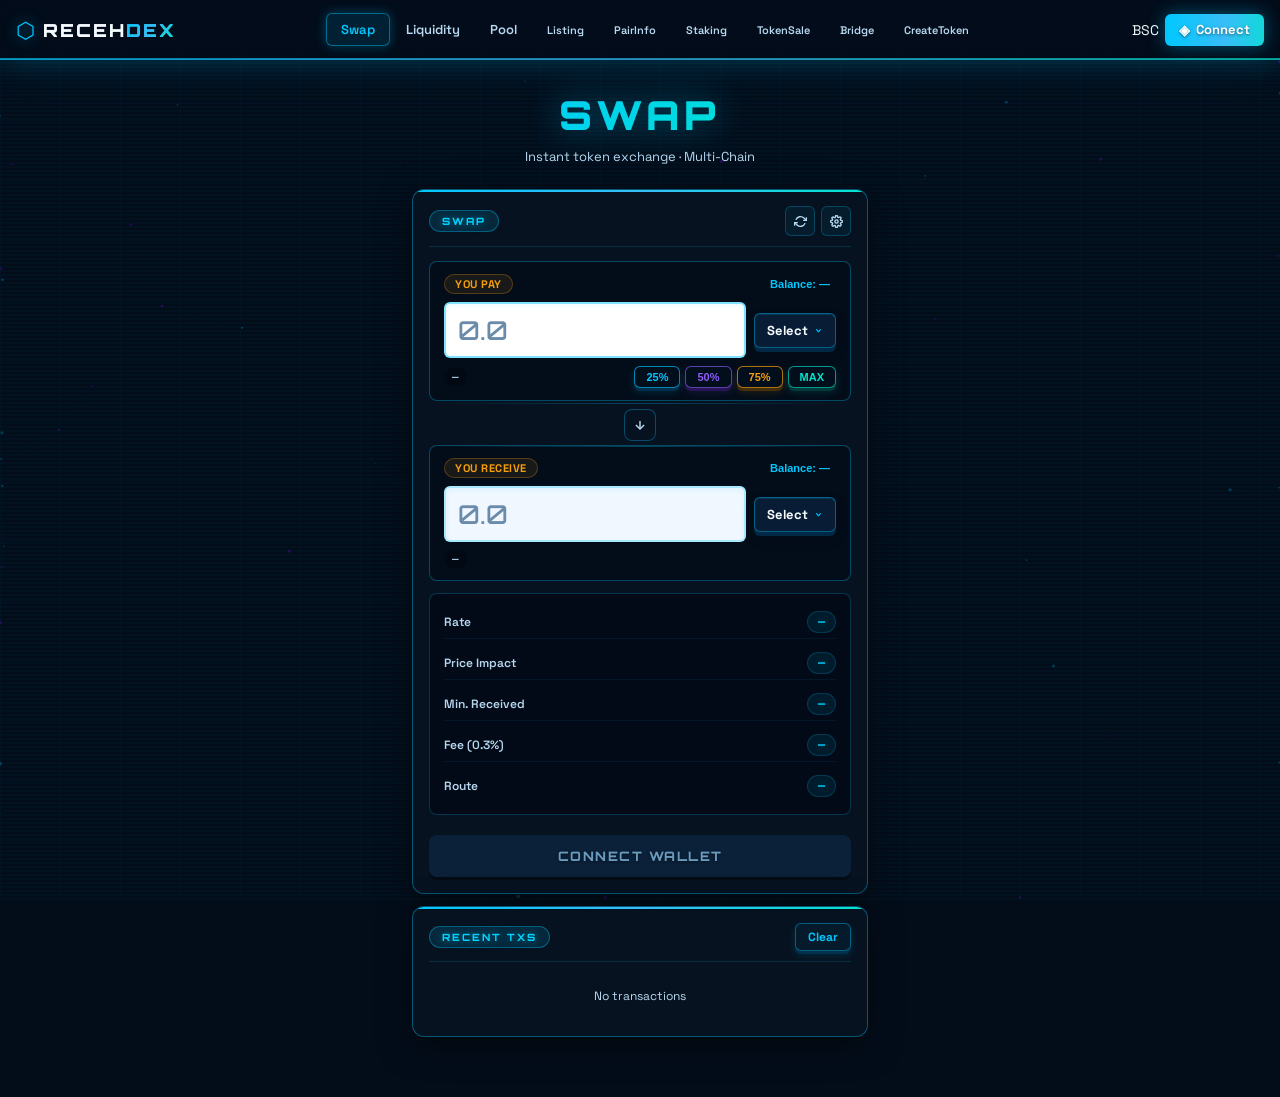
==== index.html @ 406bbe50 "Update index.html" ====
<!DOCTYPE html>
<html lang="en">

<head>
    <meta charset="UTF-8" />
    <meta name="viewport" content="width=device-width,initial-scale=1.0,maximum-scale=1.0,user-scalable=no" />
    <link rel="shortcut icon" type="image/png" href="https://recehdex.github.io/favicon.png" />
    <title>recehDEX — Trade & Liquidity Token BSC & RicheChain</title>
    <meta name="description"
        content="recehDEX adalah platform DEX multichain untuk swap, pair, dan likuiditas token di BNB Smart Chain dan Riche Chain Mainnet. Cepat, ringan, dan mudah digunakan untuk pengujian hingga trading." />

    <link rel="canonical" href="https://recehdex.github.io/">

    <link rel="preconnect" href="https://fonts.googleapis.com">
    <link
        href="https://fonts.googleapis.com/css2?family=Orbitron:wght@400;500;700;900&family=Space+Grotesk:wght@300;400;500;600;700&family=JetBrains+Mono:wght@300;400;500&display=swap"
        rel="stylesheet">
    <script src="https://cdn.jsdelivr.net/npm/ethers@5.7.2/dist/ethers.umd.min.js"></script>
    <link rel="stylesheet" href="/style.css?v=3" />
    <style>
        .ci-logo-img {
            width: 22px;
            height: 22px;
            border-radius: 50%;
            object-fit: cover;
            flex-shrink: 0;
        }

        .chain-item-btn .ci-logo {
            display: none;
        }

        .modal-wrap {
            align-items: flex-start !important;
            padding-top: 20px !important;
        }

        .modal-wrap .modal {
            max-height: 85vh !important;
            margin-top: 0 !important;
            display: flex !important;
            flex-direction: column !important;
        }

        .modal-wrap .modal .modal-hd {
            flex-shrink: 0;
        }

        .modal-wrap .modal .modal-search-bar {
            flex-shrink: 0;
        }

        .modal-wrap .modal .common-row {
            flex-shrink: 0;
        }

        .modal-wrap .modal .modal-div {
            flex-shrink: 0;
        }

        .modal-wrap .modal .tok-list-wrap {
            flex: 1 !important;
            min-height: 150px !important;
            overflow-y: auto !important;
            -webkit-overflow-scrolling: touch !important;
        }

        .modal-wrap .modal .modal-ft {
            flex-shrink: 0;
        }

        body.modal-open {
            overflow: hidden !important;
            position: fixed !important;
            width: 100% !important;
            height: 100% !important;
        }

        @media (max-width: 600px) {
            .modal-wrap .modal {
                max-height: 80vh !important;
                margin: 0 8px !important;
                border-radius: 16px !important;
            }

            .modal-wrap {
                padding: 8px !important;
                align-items: flex-start !important;
                padding-top: 30px !important;
            }

            .modal-wrap .modal .tok-list-wrap {
                min-height: 120px !important;
            }
        }
    </style>
</head>

<body>
    <canvas id="bgCanvas" class="bg-canvas"></canvas>
    <div class="scanlines"></div>

    <!-- ======= NAVBAR ======= -->
    <nav class="navbar">
        <a class="logo" href="/">
            <span class="logo-hex">⬡</span>
            <span class="logo-text">RECEH<em>DEX</em></span>
        </a>

        <div class="nav-center" id="navCenter">
            <button class="nav-link active" data-page="swap">Swap</button>
            <button class="nav-link" data-page="liquidity">Liquidity</button>
            <button class="nav-link" data-page="pool">Pool</button>
            <a class="nav-link ext" href="https://dex.cryptoreceh.com/listing/" target="_blank">Listing</a>
            <a class="nav-link ext" href="https://dex.cryptoreceh.com/info/" target="_blank">PairInfo</a>
            <a class="nav-link ext" href="https://cryptoreceh.com/staking/" target="_blank">Staking</a>
            <a class="nav-link ext" href="https://cryptoreceh.com/buy/" target="_blank">TokenSale</a>
            <a class="nav-link ext" href="https://bridge.receh.workers.dev/" target="_blank">Bridge</a>
            <a class="nav-link ext" href="https://app.cryptoreceh.com/" target="_blank">CreateToken</a>
        </div>

        <div class="nav-end">

            <div class="chain-dropdown-wrap" id="chainDropdownWrap">
                <button class="chain-trigger-btn" id="chainTriggerBtn" title="Switch Network">

                    <img src="https://raw.githubusercontent.com/recehdex/recehdex.github.io/refs/heads/main/images/bsc-logo-100x100.png"
                        class="chain-icon-img" style="width:20px;height:20px;border-radius:50%;object-fit:cover;"
                        alt="BSC" />
                    <span class="chain-trigger-label" id="chainTriggerLabel">BSC</span>
                    <svg class="chain-caret" width="9" height="9" viewBox="0 0 24 24" fill="none" stroke="currentColor"
                        stroke-width="3">
                        <polyline points="6 9 12 15 18 9" />
                    </svg>
                </button>
                <div class="chain-dropdown" id="chainDropdown">
                    <div class="chain-dropdown-inner" id="chainSelector"></div>
                </div>
            </div>

            <div class="chain-pill sr-only" id="chainPill">
                <span class="pulse-dot"></span>
                <span class="chain-label">BSC</span>
            </div>

            <button class="wallet-pill" id="walletBtn">
                <span class="wp-icon">◈</span>
                <span class="wp-text" id="wpText">Connect</span>
            </button>
            <button class="burger" id="burgerBtn" aria-label="Menu">
                <span></span><span></span><span></span>
            </button>
        </div>
    </nav>

    <!-- Mobile menu -->
    <div class="mob-menu" id="mobMenu">
        <button class="mob-link active" data-page="swap">⇄&nbsp;&nbsp;Swap</button>
        <button class="mob-link" data-page="liquidity">⊕&nbsp;&nbsp;Liquidity</button>
        <button class="mob-link" data-page="pool">◈&nbsp;&nbsp;Pool</button>
        <a class="mob-link" href="https://dex.cryptoreceh.com/listing/" target="_blank">↗&nbsp;&nbsp;Listing</a>
        <a class="mob-link" href="https://dex.cryptoreceh.com/info/" target="_blank">↗&nbsp;&nbsp;PairInfo</a>
        <a class="mob-link" href="https://cryptoreceh.com/staking/" target="_blank">↗&nbsp;&nbsp;Staking</a>
        <a class="mob-link" href="https://cryptoreceh.com/buy/" target="_blank">↗&nbsp;&nbsp;TokenSale</a>
        <a class="mob-link" href="https://bridge.receh.workers.dev/" target="_blank">↗&nbsp;&nbsp;Bridge</a>
        <a class="mob-link" href="https://app.cryptoreceh.com/" target="_blank">↗&nbsp;&nbsp;CreateToken</a>
        <div class="mob-sep"></div>
        <div class="mob-network-row">
            <span class="mob-net-label">◈ Network</span>
            <div class="mob-chain-btns" id="chainSelectorMob"></div>
        </div>
        <div class="mob-sep"></div>
        <div class="mob-wallet-area" id="mobWalletArea">
            <button class="action-btn" id="mobConnectBtn">Connect Wallet</button>
        </div>
    </div>
    <div class="mob-overlay" id="mobOverlay"></div>

    <!-- ======= MAIN ======= -->
    <main class="main-content">

        <!-- ===== SWAP ===== -->
        <section class="page active" id="page-swap">
            <div class="page-hd">
                <h1>SWAP</h1>
                <p>Instant token exchange · Multi-Chain</p>
            </div>
            <div class="center-wrap">
                <div class="cyber-card">
                    <div class="card-bar">
                        <span class="bar-tag">SWAP</span>
                        <div class="bar-acts">
                            <button class="icon-act" id="refreshBtn" title="Refresh price">
                                <svg width="13" height="13" viewBox="0 0 24 24" fill="none" stroke="currentColor"
                                    stroke-width="2.5">
                                    <polyline points="23 4 23 10 17 10" />
                                    <polyline points="1 20 1 14 7 14" />
                                    <path d="M3.51 9a9 9 0 0 1 14.85-3.36L23 10M1 14l4.64 4.36A9 9 0 0 0 20.49 15" />
                                </svg>
                            </button>
                            <button class="icon-act" id="settingsBtn" title="Settings">
                                <svg width="13" height="13" viewBox="0 0 24 24" fill="none" stroke="currentColor"
                                    stroke-width="2.5">
                                    <circle cx="12" cy="12" r="3" />
                                    <path
                                        d="M19.4 15a1.65 1.65 0 0 0 .33 1.82l.06.06a2 2 0 0 1-2.83 2.83l-.06-.06a1.65 1.65 0 0 0-1.82-.33 1.65 1.65 0 0 0-1 1.51V21a2 2 0 0 1-4 0v-.09A1.65 1.65 0 0 0 9 19.4a1.65 1.65 0 0 0-1.82.33l-.06.06a2 2 0 0 1-2.83-2.83l.06-.06A1.65 1.65 0 0 0 4.68 15a1.65 1.65 0 0 0-1.51-1H3a2 2 0 0 1 0-4h.09A1.65 1.65 0 0 0 4.6 9a1.65 1.65 0 0 0-.33-1.82l-.06-.06a2 2 0 0 1 2.83-2.83l.06.06A1.65 1.65 0 0 0 9 4.68a1.65 1.65 0 0 0 1-1.51V3a2 2 0 0 1 4 0v.09a1.65 1.65 0 0 0 1 1.51 1.65 1.65 0 0 0 1.82-.33l.06-.06a2 2 0 0 1 2.83 2.83l-.06.06A1.65 1.65 0 0 0 19.4 9a1.65 1.65 0 0 0 1.51 1H21a2 2 0 0 1 0 4h-.09a1.65 1.65 0 0 0-1.51 1z" />
                                </svg>
                            </button>
                        </div>
                    </div>

                    <div class="sett-panel" id="settPanel">
                        <div class="sett-row">
                            <span>Slippage</span>
                            <div class="slip-btns">
                                <button class="slip-b" data-s="0.1">0.1%</button>
                                <button class="slip-b active" data-s="0.5">0.5%</button>
                                <button class="slip-b" data-s="1.0">1%</button>
                                <div class="slip-inp"><input type="number" id="customSlip" placeholder="—" min="0.01"
                                        max="50" /><span>%</span></div>
                            </div>
                        </div>
                        <div class="sett-row">
                            <span>Deadline</span>
                            <div class="deadline-inp"><input type="number" id="txDeadline" value="20" min="1"
                                    max="4320" /><span>min</span></div>
                        </div>
                    </div>

                    <!-- Wrap banner -->
                    <div class="wrap-banner" id="wrapBanner" style="display:none"></div>

                    <!-- From -->
                    <div class="tok-box" id="tokInBox">
                        <div class="tok-top">
                            <span class="tok-lbl">You Pay</span>
                            <button class="bal-btn" id="balIn">Balance: —</button>
                        </div>
                        <div class="tok-mid">
                            <input class="tok-amt" type="number" id="amountIn" placeholder="0.0" min="0"
                                autocomplete="off" />
                            <button class="tok-pick" id="pickIn">
                                <img class="tok-logo" id="logoIn" src="" alt="" />
                                <span id="symIn">Select</span>
                                <svg class="caret" width="9" height="9" viewBox="0 0 24 24" fill="none"
                                    stroke="currentColor" stroke-width="3">
                                    <polyline points="6 9 12 15 18 9" />
                                </svg>
                            </button>
                        </div>
                        <div class="tok-bot">
                            <span class="tok-usd" id="usdIn">—</span>
                            <div class="pcts">
                                <button class="pct" data-p="25">25%</button>
                                <button class="pct" data-p="50">50%</button>
                                <button class="pct" data-p="75">75%</button>
                                <button class="pct" data-p="100">MAX</button>
                            </div>
                        </div>
                    </div>

                    <div class="flip-row">
                        <button class="flip-btn" id="flipBtn">
                            <svg width="14" height="14" viewBox="0 0 24 24" fill="none" stroke="currentColor"
                                stroke-width="2.5">
                                <line x1="12" y1="5" x2="12" y2="19" />
                                <polyline points="19 12 12 19 5 12" />
                            </svg>
                        </button>
                    </div>

                    <!-- To -->
                    <div class="tok-box" id="tokOutBox">
                        <div class="tok-top">
                            <span class="tok-lbl">You Receive</span>
                            <button class="bal-btn" id="balOut">Balance: —</button>
                        </div>
                        <div class="tok-mid">
                            <input class="tok-amt" type="number" id="amountOut" placeholder="0.0" readonly />
                            <button class="tok-pick" id="pickOut">
                                <img class="tok-logo" id="logoOut" src="" alt="" />
                                <span id="symOut">Select</span>
                                <svg class="caret" width="9" height="9" viewBox="0 0 24 24" fill="none"
                                    stroke="currentColor" stroke-width="3">
                                    <polyline points="6 9 12 15 18 9" />
                                </svg>
                            </button>
                        </div>
                        <div class="tok-bot">
                            <span class="tok-usd" id="usdOut">—</span>
                        </div>
                    </div>

                    <div class="detail-box" id="swapDetails">
                        <div class="detail-row"><span>Rate</span><span id="swapRate">—</span></div>
                        <div class="detail-row"><span>Price Impact</span><span id="priceImpact">—</span></div>
                        <div class="detail-row"><span>Min. Received</span><span id="minRcv">—</span></div>
                        <div class="detail-row"><span>Fee (0.3%)</span><span id="lpFee">—</span></div>
                        <div class="detail-row"><span>Route</span><span id="swapRoute">—</span></div>
                    </div>

                    <button class="action-btn" id="swapBtn" disabled>Connect Wallet</button>
                </div>

                <div class="cyber-card txns-card">
                    <div class="card-bar">
                        <span class="bar-tag">RECENT TXS</span>
                        <button class="ghost-btn" id="clearTxs">Clear</button>
                    </div>
                    <div id="txsList">
                        <p class="empty-msg">No transactions</p>
                    </div>
                </div>
            </div>
        </section>

        <!-- ===== LIQUIDITY ===== -->
        <section class="page" id="page-liquidity">
            <div class="page-hd">
                <h1>LIQUIDITY</h1>
                <p>Provide liquidity · Earn 0.3% fees</p>
            </div>
            <div class="center-wrap single">
                <div class="cyber-card">
                    <div class="card-bar">
                        <span class="bar-tag">ADD LIQUIDITY</span>
                        <button class="icon-act" id="liqSettBtn">
                            <svg width="13" height="13" viewBox="0 0 24 24" fill="none" stroke="currentColor"
                                stroke-width="2.5">
                                <circle cx="12" cy="12" r="3" />
                                <path
                                    d="M19.4 15a1.65 1.65 0 0 0 .33 1.82l.06.06a2 2 0 0 1-2.83 2.83l-.06-.06a1.65 1.65 0 0 0-1.82-.33 1.65 1.65 0 0 0-1 1.51V21a2 2 0 0 1-4 0v-.09A1.65 1.65 0 0 0 9 19.4a1.65 1.65 0 0 0-1.82.33l-.06.06a2 2 0 0 1-2.83-2.83l.06-.06A1.65 1.65 0 0 0 4.68 15a1.65 1.65 0 0 0-1.51-1H3a2 2 0 0 1 0-4h.09A1.65 1.65 0 0 0 4.6 9a1.65 1.65 0 0 0-.33-1.82l-.06-.06a2 2 0 0 1 2.83-2.83l.06.06A1.65 1.65 0 0 0 9 4.68a1.65 1.65 0 0 0 1-1.51V3a2 2 0 0 1 4 0v.09a1.65 1.65 0 0 0 1 1.51 1.65 1.65 0 0 0 1.82-.33l.06-.06a2 2 0 0 1 2.83 2.83l-.06.06A1.65 1.65 0 0 0 19.4 9a1.65 1.65 0 0 0 1.51 1H21a2 2 0 0 1 0 4h-.09a1.65 1.65 0 0 0-1.51 1z" />
                            </svg>
                        </button>
                    </div>

                    <div class="sett-panel" id="liqSettPanel">
                        <div class="sett-row">
                            <span>Slippage</span>
                            <div class="slip-btns">
                                <button class="slip-b" data-ls="0.1">0.1%</button>
                                <button class="slip-b active" data-ls="0.5">0.5%</button>
                                <button class="slip-b" data-ls="1.0">1%</button>
                            </div>
                        </div>
                    </div>

                    <div class="pair-select">
                        <button class="pair-btn" id="liqPickA">
                            <img class="pair-logo" id="liqLogoA" src="" alt="" />
                            <span id="liqSymA">Select Token</span>
                            <svg width="9" height="9" viewBox="0 0 24 24" fill="none" stroke="currentColor"
                                stroke-width="3">
                                <polyline points="6 9 12 15 18 9" />
                            </svg>
                        </button>
                        <span class="plus-sep">+</span>
                        <button class="pair-btn" id="liqPickB">
                            <img class="pair-logo" id="liqLogoB" src="" alt="" />
                            <span id="liqSymB">Select Token</span>
                            <svg width="9" height="9" viewBox="0 0 24 24" fill="none" stroke="currentColor"
                                stroke-width="3">
                                <polyline points="6 9 12 15 18 9" />
                            </svg>
                        </button>
                    </div>

                    <div id="liqForm" class="hidden">
                        <div class="tok-box">
                            <div class="tok-top">
                                <span class="tok-lbl" id="liqLblA">Token A</span>
                                <button class="bal-btn" id="liqBalA">Balance: —</button>
                            </div>
                            <div class="tok-mid">
                                <input class="tok-amt" type="number" id="liqAmtA" placeholder="0.0" min="0" />
                                <button class="tok-pick sm" id="liqPickA2">
                                    <img class="tok-logo" id="liqLogoA2" src="" alt="" />
                                    <span id="liqSymA2">—</span>
                                </button>
                            </div>
                        </div>

                        <div class="flip-row"><span class="plus-chip">+</span></div>

                        <div class="tok-box">
                            <div class="tok-top">
                                <span class="tok-lbl" id="liqLblB">Token B</span>
                                <button class="bal-btn" id="liqBalB">Balance: —</button>
                            </div>
                            <div class="tok-mid">
                                <input class="tok-amt" type="number" id="liqAmtB" placeholder="0.0" min="0" />
                                <button class="tok-pick sm" id="liqPickB2">
                                    <img class="tok-logo" id="liqLogoB2" src="" alt="" />
                                    <span id="liqSymB2">—</span>
                                </button>
                            </div>
                        </div>

                        <div class="detail-box" id="liqDetails">
                            <div class="detail-row"><span>Rate</span><span id="liqRate">—</span></div>
                            <div class="detail-row"><span>Share of Pool</span><span id="liqShare">—</span></div>
                            <div class="detail-row"><span>Pool Status</span><span id="liqStatus">—</span></div>
                        </div>

                        <div class="approve-row" id="liqApproveRow"></div>
                        <button class="action-btn" id="addLiqBtn" disabled>Add Liquidity</button>
                    </div>

                    <div class="empty-prompt" id="liqPrompt">
                        <span class="ep-icon">⬡</span>
                        <p>Select a token pair to begin</p>
                    </div>
                </div>
            </div>
        </section>

        <!-- ===== POOL ===== -->
        <section class="page" id="page-pool">
            <div class="page-hd">
                <h1>POOL</h1>
                <p>Your liquidity positions</p>
            </div>
            <div class="center-wrap single">
                <div class="pool-bar">
                    <button class="action-btn sm" id="goAddLiqBtn">+ Add Liquidity</button>
                    <button class="icon-act" id="refreshPoolBtn">
                        <svg width="13" height="13" viewBox="0 0 24 24" fill="none" stroke="currentColor"
                            stroke-width="2.5">
                            <polyline points="23 4 23 10 17 10" />
                            <polyline points="1 20 1 14 7 14" />
                            <path d="M3.51 9a9 9 0 0 1 14.85-3.36L23 10M1 14l4.64 4.36A9 9 0 0 0 20.49 15" />
                        </svg>
                    </button>
                </div>
                <div id="poolList">
                    <div class="cyber-card empty-pool">
                        <div class="ep-icon">◈</div>
                        <p>No positions found</p>
                        <span>Connect wallet or add liquidity</span>
                    </div>
                </div>
                <div class="import-strip">
                    <span>Don't see your pool?</span>
                    <button class="ghost-btn" id="importPoolBtn">Import Pool</button>
                </div>
            </div>
        </section>

    </main>

    <!-- ====== TOKEN MODAL ====== -->
    <div class="modal-wrap" id="tokModalWrap">
        <div class="modal" id="tokModal">
            <div class="modal-hd">
                <span>Select Token</span>
                <button class="x-btn" id="closeTokModal">✕</button>
            </div>
            <div class="modal-search-bar">
                <svg width="14" height="14" viewBox="0 0 24 24" fill="none" stroke="currentColor" stroke-width="2">
                    <circle cx="11" cy="11" r="8" />
                    <line x1="21" y1="21" x2="16.65" y2="16.65" />
                </svg>
                <input type="text" id="tokSearch" placeholder="Search name or paste address…" autocomplete="off"
                    autocorrect="off" />
                <button class="x-btn-sm" id="clearSearch" style="display:none">✕</button>
            </div>
            <div class="common-row">
                <span class="sec-lbl">Popular</span>
                <div class="chip-list" id="commonChips"></div>
            </div>
            <div class="modal-div"></div>
            <div class="tok-list-wrap" id="tokListWrap">
                <div id="tokListInner">
                    <div class="loading-row" id="loadingRow">Loading tokens…</div>
                </div>
            </div>
            <div class="modal-ft">
                <button class="ghost-btn full" id="manageBtn">⚙ Manage Token List</button>
            </div>
        </div>
    </div>

    <!-- ====== WALLET MODAL ====== -->
    <div class="modal-wrap" id="walletModalWrap">
        <div class="modal sm">
            <div class="modal-hd">
                <span>Connect Wallet</span>
                <button class="x-btn" id="closeWalletModal">✕</button>
            </div>
            <div class="wallet-opts">
                <button class="wallet-opt" id="connMM">
                    <img src="https://upload.wikimedia.org/wikipedia/commons/3/36/MetaMask_Fox.svg" width="34"
                        height="34" alt="MetaMask" />
                    <div>
                        <div class="wo-name">MetaMask</div>
                        <div class="wo-hint">Browser extension</div>
                    </div>
                    <span class="wo-badge">Popular</span>
                </button>
                <button class="wallet-opt" id="connTrust">
                    <img src="https://trustwallet.com/assets/images/media/assets/TWT.png" width="34" height="34"
                        alt="Trust" />
                    <div>
                        <div class="wo-name">Trust Wallet</div>
                        <div class="wo-hint">Mobile wallet</div>
                    </div>
                </button>
                <button class="wallet-opt" id="connCB">
                    <img src="https://avatars.githubusercontent.com/u/18060234?s=200&v=4" width="34" height="34"
                        alt="Coinbase" />
                    <div>
                        <div class="wo-name">Coinbase Wallet</div>
                        <div class="wo-hint">Browser / mobile</div>
                    </div>
                </button>
            </div>
            <p class="wallet-note">By connecting you agree to our Terms</p>
        </div>
    </div>

    <!-- ====== WALLET DETAIL ====== -->
    <div class="modal-wrap" id="wdWrap">
        <div class="modal sm">
            <div class="modal-hd">
                <span>My Wallet</span>
                <button class="x-btn" id="closeWdModal">✕</button>
            </div>
            <div class="wd-body">
                <div class="wd-addr" id="wdAddr">—</div>
                <div class="wd-bal" id="wdBal">0 BNB</div>
                <!-- wdNet diupdate JS sesuai chain aktif -->
                <div class="wd-net" id="wdNet">BNB Smart Chain · ID 56</div>
                <div class="wd-acts">
                    <a class="wd-act" id="wdExplorer" href="#" target="_blank">View on Explorer ↗</a>
                    <button class="wd-act red" id="disconnectBtn">Disconnect</button>
                </div>
            </div>
        </div>
    </div>

    <!-- ====== REMOVE LIQUIDITY ====== -->
    <div class="modal-wrap" id="removeMWrap">
        <div class="modal">
            <div class="modal-hd">
                <span>Remove Liquidity</span>
                <button class="x-btn" id="closeRemoveM">✕</button>
            </div>
            <div class="remove-body">
                <div class="pct-display">
                    <span>Amount</span>
                    <span class="pct-big" id="rmPctVal">50%</span>
                </div>
                <input type="range" class="range-inp" id="rmSlider" min="0" max="100" value="50" />
                <div class="pcts center">
                    <button class="pct" data-rp="25">25%</button>
                    <button class="pct" data-rp="50">50%</button>
                    <button class="pct" data-rp="75">75%</button>
                    <button class="pct" data-rp="100">MAX</button>
                </div>
                <div class="detail-box" id="rmDetails">
                    <div class="detail-row"><span id="rmSymA">Token A</span><span id="rmAmtA">—</span></div>
                    <div class="detail-row"><span id="rmSymB">Token B</span><span id="rmAmtB">—</span></div>
                </div>
                <button class="approve-btn-solo" id="approveLPBtn">Approve LP Token</button>
                <button class="action-btn" id="removeLiqBtn" disabled>Remove Liquidity</button>
            </div>
        </div>
    </div>

    <!-- ====== IMPORT POOL ====== -->
    <div class="modal-wrap" id="importMWrap">
        <div class="modal sm">
            <div class="modal-hd">
                <span>Import Pool</span>
                <button class="x-btn" id="closeImportM">✕</button>
            </div>
            <div class="import-body">
                <p class="hint-text">Select token pair to find an existing pool</p>
                <div class="pair-select">
                    <button class="pair-btn" id="importPickA">
                        <img class="pair-logo" id="importLogoA" src="" alt="" style="display:none" />
                        <span id="importSymA">Select</span>
                        <svg width="9" height="9" viewBox="0 0 24 24" fill="none" stroke="currentColor"
                            stroke-width="3">
                            <polyline points="6 9 12 15 18 9" />
                        </svg>
                    </button>
                    <span class="plus-sep">+</span>
                    <button class="pair-btn" id="importPickB">
                        <img class="pair-logo" id="importLogoB" src="" alt="" style="display:none" />
                        <span id="importSymB">Select</span>
                        <svg width="9" height="9" viewBox="0 0 24 24" fill="none" stroke="currentColor"
                            stroke-width="3">
                            <polyline points="6 9 12 15 18 9" />
                        </svg>
                    </button>
                </div>
                <div class="detail-box" id="importDetails" style="display:none"></div>
                <button class="action-btn" id="confirmImportBtn" disabled>Import Pool</button>
            </div>
        </div>
    </div>

    <!-- ====== MANAGE TOKENS ====== -->
    <div class="modal-wrap" id="manageMWrap">
        <div class="modal">
            <div class="modal-hd">
                <span>Manage Tokens</span>
                <button class="x-btn" id="closeManageM">✕</button>
            </div>
            <div class="manage-body">
                <p class="sec-lbl">Import Custom Token</p>
                <input type="text" class="text-inp" id="customAddr" placeholder="Paste contract address 0x…"
                    autocomplete="off" />
                <div id="customPreview" class="custom-preview hidden">
                    <img id="prevLogo" src="" class="prev-logo" alt="" onerror="this.style.display='none'" />
                    <div>
                        <div id="prevName"></div>
                        <div id="prevAddr" class="mono-sm"></div>
                    </div>
                </div>
                <button class="action-btn sm" id="importCustomBtn">Import Token</button>
                <div class="sep"></div>
                <p class="sec-lbl">My Custom Tokens</p>
                <div id="customTokList">
                    <p class="empty-msg">None added</p>
                </div>
            </div>
        </div>
    </div>

    <!-- ====== TX MASK ====== -->
    <div class="tx-mask" id="txMask">
        <div class="tx-card">
            <div class="tx-spin"></div>
            <div class="tx-title" id="txTitle">Processing…</div>
            <div class="tx-msg" id="txMsg">Confirm in your wallet</div>
        </div>
    </div>

    <!-- ====== TOASTS ====== -->
    <div class="toast-stack" id="toastStack"></div>

    <script>
        // ============================================================
        // PERBAIKAN UNTUK MODAL TOKEN DI MOBILE
        // ============================================================
        (function () {

            const isMobile = /Android|webOS|iPhone|iPad|iPod|BlackBerry|IEMobile|Opera Mini/i.test(navigator.userAgent);

            if (isMobile) {

                document.addEventListener('DOMContentLoaded', function () {

                    const modalWrap = document.getElementById('tokModalWrap');
                    const searchInput = document.getElementById('tokSearch');
                    const modal = document.getElementById('tokModal');
                    const listWrap = document.getElementById('tokListWrap');

                    if (!modalWrap || !searchInput) return;

                    document.addEventListener('click', function (e) {
                        const target = e.target.closest('.tok-pick, .pair-btn');
                        if (!target) return;

                        const isTokenPicker = target.id === 'pickIn' ||
                            target.id === 'pickOut' ||
                            target.id === 'liqPickA' ||
                            target.id === 'liqPickB' ||
                            target.id === 'liqPickA2' ||
                            target.id === 'liqPickB2' ||
                            target.id === 'importPickA' ||
                            target.id === 'importPickB';

                        if (!isTokenPicker) return;

                        setTimeout(function () {

                            searchInput.focus();

                            setTimeout(function () {
                                if (listWrap) {
                                    listWrap.scrollIntoView({
                                        behavior: 'smooth',
                                        block: 'start'
                                    });
                                }
                            }, 300);
                        }, 100);
                    });

                    searchInput.addEventListener('focus', function () {
                        setTimeout(function () {
                            if (listWrap) {
                                listWrap.scrollIntoView({
                                    behavior: 'smooth',
                                    block: 'start'
                                });
                            }
                        }, 300);
                    });

                    const origOpen = window.openTokenModal;
                    if (origOpen) {
                        window.openTokenModal = function (...args) {
                            const result = origOpen.apply(this, args);
                            setTimeout(function () {
                                searchInput.focus();
                                setTimeout(function () {
                                    if (listWrap) {
                                        listWrap.scrollIntoView({
                                            behavior: 'smooth',
                                            block: 'start'
                                        });
                                    }
                                }, 300);
                            }, 150);
                            return result;
                        };
                    }

                    const origModalOpen = modalWrap.style.display;
                    const observer = new MutationObserver(function () {
                        if (modalWrap.style.display !== 'none' && modalWrap.style.display !== '') {
                            document.body.classList.add('modal-open');

                            setTimeout(function () {
                                if (listWrap) {
                                    listWrap.scrollIntoView({
                                        behavior: 'smooth',
                                        block: 'start'
                                    });
                                }
                            }, 200);
                        } else {
                            document.body.classList.remove('modal-open');
                        }
                    });
                    observer.observe(modalWrap, {
                        attributes: true,
                        attributeFilter: ['style']
                    });

                    const closeBtn = document.getElementById('closeTokModal');
                    if (closeBtn) {
                        closeBtn.addEventListener('click', function () {
                            document.body.classList.remove('modal-open');
                        });
                    }

                    modalWrap.addEventListener('click', function (e) {
                        if (e.target === modalWrap) {
                            document.body.classList.remove('modal-open');
                        }
                    });
                });
            }
        })();
    </script>

    <script src="/app.js?v=3"></script>
</body>

</html>
---- style.css ----
:root {
    --bg: #030d1a;
    --bg1: #051526;
    --bg2: #071d32;
    --bg3: #0d2540;
    --card: #061220;
    --card2: #0a1c30;
    --border: rgba(0, 200, 255, .40);
    --border2: rgba(0, 200, 255, .70);
    --border3: rgba(100, 60, 255, .35);
    --cyan: #00c8ff;
    --cyan2: #5de0ff;
    --sky: #38bdf8;
    --teal: #00e5cc;
    --violet: #6d28d9;
    --violet2: #8b5cf6;
    --amber: #f59e0b;
    --amber2: #fcd34d;
    --purple: #7c3aed;
    --purple2: #a78bfa;
    --blue: #0ea5e9;
    --blue2: #38bdf8;
    --green: #00e5aa;
    --red: #f43f5e;
    --yellow: #fbbf24;
    --txt: #f5faff;
    --txt2: #b8d8f0;
    --txt3: #6a9bbf;
    --mono: 'JetBrains Mono', monospace;
    --display: 'Orbitron', sans-serif;
    --body: 'Space Grotesk', sans-serif;
    --nav: 60px;
    --r: 12px;
    --r2: 8px;
    --r3: 6px;
    --glow-cyan: 0 0 20px rgba(0, 200, 255, .55);
    --glow-violet: 0 0 16px rgba(109, 40, 217, .40);
    --glow-amber: 0 0 16px rgba(245, 158, 11, .45);
    --grad: linear-gradient(135deg, #00c8ff, #38bdf8, #00e5cc);
    --grad2: linear-gradient(135deg, #38bdf8, #00c8ff, #6d28d9);
    --rainbow: linear-gradient(90deg, #00c8ff, #38bdf8, #00e5cc, #6d28d9, #a78bfa, #f59e0b, #00c8ff);
}

*,
*::before,
*::after {
    box-sizing: border-box;
    margin: 0;
    padding: 0
}

html {
    scroll-behavior: smooth
}

body {
    background: var(--bg);
    color: var(--txt);
    font-family: var(--body);
    font-size: 14px;
    min-height: 100vh;
    overflow-x: hidden;
    -webkit-font-smoothing: antialiased;
}

.bg-canvas {
    position: fixed;
    inset: 0;
    z-index: 0;
    pointer-events: none;
    opacity: .35;
}

.scanlines {
    position: fixed;
    inset: 0;
    z-index: 1;
    pointer-events: none;
    background: repeating-linear-gradient(to bottom, transparent 0px, transparent 2px, rgba(0, 200, 255, .028) 2px, rgba(0, 200, 255, .028) 4px);
}

body::before {
    content: '';
    position: fixed;
    inset: 0;
    z-index: 0;
    pointer-events: none;
    background-image: linear-gradient(rgba(0, 200, 255, .022) 1px, transparent 1px), linear-gradient(90deg, rgba(0, 200, 255, .022) 1px, transparent 1px);
    background-size: 60px 60px;
}

/* ====== NAVBAR ====== */
.navbar {
    position: fixed;
    top: 0;
    left: 0;
    right: 0;
    z-index: 100;
    display: flex;
    align-items: center;
    justify-content: space-between;
    gap: 8px;
    padding: 0 16px;
    height: var(--nav);
    background: rgba(3, 13, 26, .97);
    border-bottom: 1px solid rgba(0, 200, 255, .25);
    backdrop-filter: blur(20px);
    box-shadow: 0 2px 30px rgba(0, 200, 255, .2), 0 0 60px rgba(0, 200, 255, .06);
    flex-wrap: nowrap;
    overflow: visible;
}

.navbar::after {
    content: '';
    position: absolute;
    bottom: -1px;
    left: 0;
    right: 0;
    height: 2px;
    background: var(--rainbow);
    background-size: 300% 100%;
    animation: rainbowFlow 6s linear infinite;
    opacity: .65;
}

@keyframes rainbowFlow {
    0% {
        background-position: 0% 50%;
    }

    100% {
        background-position: 300% 50%;
    }
}

.logo {
    display: flex;
    align-items: center;
    gap: 8px;
    text-decoration: none;
    flex-shrink: 0;
}

.logo-hex {
    font-size: 22px;
    color: var(--cyan);
    line-height: 1;
    filter: drop-shadow(0 0 7px rgba(0, 200, 255, .75));
    animation: logoGlow 3s ease-in-out infinite;
}

@keyframes logoGlow {

    0%,
    100% {
        filter: drop-shadow(0 0 7px rgba(0, 200, 255, .75));
    }

    50% {
        filter: drop-shadow(0 0 13px rgba(56, 189, 248, .9));
        color: var(--sky);
    }
}

.logo-text {
    font-family: var(--display);
    font-size: clamp(13px, 2.5vw, 18px);
    font-weight: 900;
    letter-spacing: 2px;
    color: var(--txt);
    white-space: nowrap;
}

.logo-text em {
    font-style: normal;
    background: linear-gradient(135deg, var(--cyan), var(--sky), var(--teal));
    -webkit-background-clip: text;
    -webkit-text-fill-color: transparent;
    background-clip: text;
}

.nav-center {
    display: flex;
    align-items: center;
    justify-content: center;
    flex-wrap: nowrap;
    gap: 2px;
    flex: 1;
    overflow: visible;
}

@media (max-width: 640px) {
    .nav-center {
        display: none;
    }
}

.nav-link {
    padding: 6px 10px;
    border-radius: var(--r3);
    background: none;
    border: none;
    color: var(--txt2);
    font-family: var(--body);
    font-size: 12px;
    font-weight: 600;
    cursor: pointer;
    transition: all .2s;
    white-space: nowrap;
    text-decoration: none;
    display: inline-flex;
    align-items: center;
}

@media (min-width:1101px) {
    .nav-link {
        padding: 7px 14px;
        font-size: 13px;
    }
}

.nav-link:hover {
    color: var(--cyan);
    background: rgba(0, 200, 255, .09);
    box-shadow: 0 0 10px rgba(0, 200, 255, .22);
}

.nav-link.active {
    color: var(--cyan);
    background: rgba(0, 200, 255, .11);
    border: 1px solid rgba(0, 200, 255, .45);
    box-shadow: 0 0 12px rgba(0, 200, 255, .3);
}

.nav-link.ext {
    font-size: 11px;
}

.nav-end {
    display: flex;
    align-items: center;
    gap: 6px;
    flex-shrink: 0;
    flex-wrap: nowrap;
    overflow: visible;
    position: static;
}

/* Wallet pill — RGB, cyan dominant */
.wallet-pill {
    display: flex;
    align-items: center;
    gap: 6px;
    padding: 7px 14px;
    border-radius: var(--r3);
    background: linear-gradient(90deg, #00c8ff, #38bdf8, #00e5cc, #6d28d9, #f59e0b, #00c8ff);
    background-size: 300% 100%;
    border: none;
    color: #fff;
    font-family: var(--body);
    font-size: 13px;
    font-weight: 800;
    cursor: pointer;
    transition: opacity .2s, transform .2s, box-shadow .2s;
    white-space: nowrap;
    max-width: 160px;
    overflow: hidden;
    box-shadow: 0 0 18px rgba(0, 200, 255, .4);
    text-shadow: 0 1px 3px rgba(0, 0, 0, .5);
    flex-shrink: 0;
    animation: rainbowBtn 4s linear infinite;
}

@keyframes rainbowBtn {
    0% {
        background-position: 0% 50%;
    }

    100% {
        background-position: 300% 50%;
    }
}

.wallet-pill:hover {
    opacity: .9;
    transform: translateY(-1px);
    box-shadow: 0 0 28px rgba(0, 200, 255, .6), 0 0 50px rgba(0, 229, 204, .25);
}

.wallet-pill:active {
    transform: scale(.97);
}

.wp-icon {
    font-size: 14px;
    flex-shrink: 0;
}

.wp-text {
    overflow: hidden;
    text-overflow: ellipsis;
    min-width: 0;
}

.burger {
    display: none;
    flex-direction: column;
    justify-content: center;
    align-items: center;
    gap: 4px;
    width: 36px;
    height: 36px;
    border: 1px solid rgba(0, 200, 255, .4);
    border-radius: var(--r3);
    background: rgba(0, 200, 255, .06);
    cursor: pointer;
    flex-shrink: 0;
    transition: all .2s;
}

.burger:hover {
    box-shadow: 0 0 10px rgba(0, 200, 255, .35);
}

@media(max-width:640px) {
    .burger {
        display: flex;
    }
}

.burger span {
    display: block;
    width: 16px;
    height: 1.5px;
    background: var(--cyan);
    border-radius: 2px;
    transition: all .3s;
}

.burger.open span:nth-child(1) {
    transform: translateY(5.5px) rotate(45deg)
}

.burger.open span:nth-child(2) {
    opacity: 0
}

.burger.open span:nth-child(3) {
    transform: translateY(-5.5px) rotate(-45deg)
}

/* ====== MOBILE MENU ====== */
.mob-menu {
    position: fixed;
    top: var(--nav);
    left: 0;
    right: 0;
    z-index: 99;
    background: rgba(3, 13, 26, .99);
    border-bottom: 1px solid rgba(0, 200, 255, .22);
    backdrop-filter: blur(24px);
    padding: 12px;
    display: flex;
    flex-direction: column;
    gap: 4px;
    transform: translateY(-110%);
    transition: transform .3s cubic-bezier(.4, 0, .2, 1);
    max-height: 80vh;
    overflow-y: auto;
}

.mob-menu.open {
    transform: translateY(0);
}

.mob-overlay {
    position: fixed;
    inset: 0;
    z-index: 98;
    background: rgba(0, 0, 0, .65);
    display: none;
    backdrop-filter: blur(4px);
}

.mob-overlay.show {
    display: block;
}

.mob-link {
    display: block;
    padding: 12px 16px;
    border-radius: var(--r2);
    background: none;
    border: none;
    color: var(--txt2);
    font-family: var(--body);
    font-size: 14px;
    font-weight: 600;
    text-align: left;
    cursor: pointer;
    transition: all .2s;
    text-decoration: none;
}

.mob-link:hover,
.mob-link.active {
    color: var(--cyan);
    background: rgba(0, 200, 255, .08);
    border-left: 2px solid var(--cyan);
    padding-left: 14px;
}

.mob-sep {
    height: 1px;
    background: linear-gradient(90deg, transparent, rgba(0, 200, 255, .35), transparent);
    margin: 6px 0;
}

.mob-wallet-area {
    padding: 4px;
}

.mob-wallet-info {
    display: flex;
    align-items: center;
    justify-content: space-between;
    padding: 10px 14px;
    background: rgba(0, 200, 255, .05);
    border: 1px solid rgba(0, 200, 255, .22);
    border-radius: var(--r2);
    margin-bottom: 8px;
}

.mob-addr {
    font-family: var(--mono);
    font-size: 13px;
    color: var(--cyan);
    font-weight: 600;
}

.mob-act {
    font-size: 11px;
    color: var(--green);
    font-weight: 700;
}

/* ====== MAIN ====== */
.main-content {
    position: relative;
    z-index: 2;
    padding-top: calc(var(--nav) + 30px);
    padding-bottom: 60px;
    min-height: 100vh;
}

@media (max-width: 640px) {
    .main-content {
        padding-top: calc(var(--nav) + 20px);
    }
}

.page {
    display: none;
}

.page.active {
    display: block;
    animation: pageIn .3s ease;
}

@keyframes pageIn {
    from {
        opacity: 0;
        transform: translateY(8px);
    }

    to {
        opacity: 1;
        transform: translateY(0);
    }
}

.page-hd {
    text-align: center;
    padding: 0 16px 24px;
    position: relative;
    z-index: 5;
}

.page-hd h1 {
    font-family: var(--display);
    font-size: clamp(24px, 7vw, 40px);
    font-weight: 900;
    letter-spacing: 5px;
    background: linear-gradient(135deg, #38bdf8, #00c8ff, #00e5cc, #6d28d9);
    -webkit-background-clip: text;
    -webkit-text-fill-color: transparent;
    background-clip: text;
    margin-bottom: 8px;
    filter: drop-shadow(0 0 18px rgba(0, 200, 255, .45));
}

.page-hd p {
    font-size: 13px;
    color: var(--txt2);
}

.center-wrap {
    max-width: 480px;
    margin: 0 auto;
    padding: 0 12px;
    display: flex;
    flex-direction: column;
    gap: 12px;
    position: relative;
    z-index: 5;
}

.center-wrap.single {
    max-width: 500px;
}

/* ====== CYBER CARD ====== */
.cyber-card {
    background: var(--card);
    border: 1px solid rgba(0, 200, 255, .38);
    border-radius: var(--r);
    padding: 16px;
    position: relative;
    overflow: hidden;
    box-shadow: 0 8px 32px rgba(0, 0, 0, .5), inset 0 1px 0 rgba(0, 200, 255, .06);
    transition: box-shadow .3s;
}

.cyber-card::before {
    content: '';
    position: absolute;
    top: 0;
    left: 0;
    right: 0;
    height: 2px;
    background: var(--rainbow);
    background-size: 300% 100%;
    animation: rainbowFlow 6s linear infinite;
}

.cyber-card:hover {
    box-shadow: 0 8px 32px rgba(0, 0, 0, .5), inset 0 1px 0 rgba(0, 200, 255, .06), 0 0 22px rgba(0, 200, 255, .09);
}

.card-bar {
    display: flex;
    align-items: center;
    justify-content: space-between;
    margin-bottom: 14px;
    padding-bottom: 10px;
    border-bottom: 1px solid rgba(0, 200, 255, .16);
}

.bar-tag {
    font-family: var(--display);
    font-size: 10px;
    font-weight: 800;
    letter-spacing: 2px;
    color: #00d4ff;
    background: rgba(0, 200, 255, .12);
    padding: 4px 12px;
    border-radius: 20px;
    border: 1px solid rgba(0, 200, 255, .35);
    text-shadow: 0 0 8px rgba(0, 200, 255, .5);
}

.bar-acts {
    display: flex;
    gap: 6px;
}

.icon-act {
    width: 30px;
    height: 30px;
    border-radius: var(--r3);
    background: rgba(0, 200, 255, .06);
    border: 1px solid rgba(0, 200, 255, .25);
    color: var(--txt2);
    cursor: pointer;
    display: flex;
    align-items: center;
    justify-content: center;
    transition: all .2s;
}

.icon-act:hover {
    color: var(--cyan);
    background: rgba(0, 200, 255, .16);
    box-shadow: 0 0 10px rgba(0, 200, 255, .35);
}

.icon-act.spin svg {
    animation: spin .6s linear;
}

@keyframes spin {
    to {
        transform: rotate(360deg)
    }
}

/* ====== SETTINGS ====== */
.sett-panel {
    display: none;
    background: rgba(5, 21, 38, .9);
    border: 1px solid rgba(0, 200, 255, .18);
    border-radius: var(--r2);
    padding: 12px 14px;
    margin-bottom: 12px;
    animation: slideDown .2s ease;
}

@keyframes slideDown {
    from {
        opacity: 0;
        transform: translateY(-5px);
    }

    to {
        opacity: 1;
        transform: translateY(0);
    }
}

.sett-panel.open {
    display: block;
}

.sett-row {
    display: flex;
    align-items: center;
    justify-content: space-between;
    gap: 10px;
    flex-wrap: wrap;
    margin-bottom: 10px;
}

.sett-row:last-child {
    margin-bottom: 0;
}

.sett-row>span {
    font-size: 12px;
    color: var(--txt2);
    font-weight: 600;
}

.slip-btns {
    display: flex;
    align-items: center;
    gap: 5px;
    flex-wrap: wrap;
}

.slip-b {
    padding: 4px 9px;
    border-radius: var(--r3);
    background: var(--bg3);
    border: 1px solid rgba(0, 200, 255, .28);
    color: var(--txt2);
    font-size: 12px;
    cursor: pointer;
    transition: transform .15s, box-shadow .15s;
    box-shadow: 0 2px 0 rgba(0, 40, 80, .5);
}

.slip-b.active,
.slip-b:hover {
    background: rgba(0, 200, 255, .15);
    border-color: var(--cyan);
    color: var(--cyan);
    box-shadow: 0 3px 0 rgba(0, 60, 100, .5), 0 0 10px rgba(0, 200, 255, .3);
    transform: translateY(-1px);
}

.slip-b:active {
    transform: translateY(1px);
    box-shadow: 0 1px 0 rgba(0, 40, 80, .5);
}

.slip-inp {
    display: flex;
    align-items: center;
    gap: 4px;
    background: var(--bg3);
    border: 1px solid rgba(0, 200, 255, .22);
    border-radius: var(--r3);
    padding: 3px 8px;
}

.slip-inp input {
    width: 50px;
    background: none;
    border: none;
    color: #c8e8ff;
    font-size: 12px;
    outline: none;
}

.slip-inp span,
.deadline-inp span {
    font-size: 11px;
    color: var(--txt2);
}

.deadline-inp {
    display: flex;
    align-items: center;
    gap: 6px;
    background: var(--bg3);
    border: 1px solid rgba(0, 200, 255, .22);
    border-radius: var(--r3);
    padding: 4px 10px;
}

.deadline-inp input {
    width: 44px;
    background: none;
    border: none;
    color: #c8e8ff;
    font-size: 12px;
    font-family: var(--mono);
    outline: none;
}

/* ====== TOKEN BOX ====== */
.tok-box {
    background: rgba(4, 14, 26, .9);
    border: 1px solid rgba(0, 200, 255, .32);
    border-radius: var(--r2);
    padding: 12px 14px;
    margin-bottom: 8px;
    transition: border-color .25s, box-shadow .25s;
}

.tok-box:focus-within {
    border-color: rgba(0, 200, 255, .5);
    box-shadow: 0 0 0 2px rgba(0, 200, 255, .16), 0 0 14px rgba(0, 200, 255, .1);
}

.tok-box:last-of-type {
    margin-bottom: 0;
}

.tok-top {
    display: flex;
    align-items: center;
    justify-content: space-between;
    margin-bottom: 8px;
}

.tok-lbl {
    font-size: 11px;
    color: var(--amber);
    font-weight: 800;
    letter-spacing: .5px;
    text-transform: uppercase;
    background: rgba(245, 158, 11, .09);
    padding: 2px 10px;
    border-radius: 20px;
    border: 1px solid rgba(245, 158, 11, .28);
}

.bal-btn {
    font-size: 11px;
    color: var(--cyan);
    font-weight: 600;
    background: none;
    border: none;
    cursor: pointer;
    transition: all .2s;
    padding: 2px 6px;
    border-radius: var(--r3);
}

.bal-btn:hover {
    background: rgba(0, 200, 255, .09);
    color: var(--cyan2);
}

.tok-mid {
    display: flex;
    align-items: center;
    gap: 8px;
}

.tok-amt {
    flex: 1;
    background: #ffffff;
    border: 2px solid rgba(0, 200, 255, .5);
    border-radius: var(--r3);
    outline: none;
    font-size: clamp(18px, 5vw, 26px);
    font-weight: 800;
    font-family: var(--display);
    color: #0a1628;
    min-width: 0;
    width: 100%;
    padding: 10px 12px;
    transition: border-color .2s, box-shadow .2s;
    caret-color: #0a1628;
    box-shadow: inset 0 2px 6px rgba(0, 200, 255, .08);
}

.tok-amt:focus {
    border-color: var(--cyan);
    box-shadow: 0 0 0 3px rgba(0, 200, 255, .25), inset 0 2px 6px rgba(0, 200, 255, .05);
}

.tok-amt::placeholder {
    color: #6b8baa;
    font-weight: 500;
}

.tok-amt[readonly] {
    background: #f0f7ff;
    color: #1a3a5c;
    cursor: default;
    border-color: rgba(0, 200, 255, .3);
}

.tok-amt::-webkit-outer-spin-button,
.tok-amt::-webkit-inner-spin-button {
    -webkit-appearance: none;
}

.tok-pick {
    display: flex;
    align-items: center;
    gap: 6px;
    padding: 8px 12px;
    border-radius: var(--r3);
    background: rgba(10, 30, 55, .95);
    border: 1px solid rgba(0, 200, 255, .4);
    color: var(--txt);
    font-weight: 700;
    font-size: 13px;
    cursor: pointer;
    transition: transform .15s, box-shadow .15s;
    white-space: nowrap;
    font-family: var(--body);
    flex-shrink: 0;
    position: relative;
    overflow: hidden;
    box-shadow: 0 4px 0 rgba(0, 60, 100, .6), 0 6px 12px rgba(0, 0, 0, .3), inset 0 1px 0 rgba(0, 200, 255, .15);
}

.tok-pick::after {
    content: '';
    position: absolute;
    inset: 0;
    background: linear-gradient(90deg, transparent, rgba(0, 200, 255, .07), transparent);
    transform: translateX(-100%);
    transition: transform .45s;
}

.tok-pick:hover::after {
    transform: translateX(100%);
}

.tok-pick:hover {
    border-color: rgba(0, 200, 255, .65);
    background: rgba(0, 200, 255, .15);
    box-shadow: 0 5px 0 rgba(0, 60, 100, .6), 0 8px 16px rgba(0, 200, 255, .25), inset 0 1px 0 rgba(0, 200, 255, .2);
    color: var(--cyan);
    transform: translateY(-1px);
}

.tok-pick:active {
    transform: translateY(3px);
    box-shadow: 0 1px 0 rgba(0, 60, 100, .6), 0 3px 8px rgba(0, 0, 0, .3);
}

.tok-pick.sm {
    font-size: 12px;
    padding: 5px 8px;
}

.tok-logo {
    width: 18px;
    height: 18px;
    border-radius: 50%;
    display: none;
    flex-shrink: 0;
}

.tok-logo[src]:not([src=""]):not([src="undefined"]) {
    display: block;
}

.caret {
    color: var(--cyan);
    flex-shrink: 0;
}

.tok-bot {
    display: flex;
    align-items: center;
    justify-content: space-between;
    margin-top: 8px;
    flex-wrap: wrap;
    gap: 6px;
}

.tok-usd {
    font-size: 11px;
    color: var(--txt2);
    font-family: var(--mono);
    font-weight: 500;
    background: rgba(0, 0, 0, .3);
    padding: 2px 8px;
    border-radius: 20px;
}

.pcts {
    display: flex;
    gap: 5px;
}

.pcts.center {
    justify-content: center;
    flex-wrap: wrap;
}

/* PCT BUTTONS — RGB, each hue */
.pct {
    padding: 4px 11px;
    border-radius: var(--r3);
    background: rgba(4, 16, 30, .85);
    font-size: 11px;
    font-weight: 800;
    cursor: pointer;
    transition: transform .15s, box-shadow .15s;
    text-transform: uppercase;
    border: 1px solid;
}

.pcts .pct:nth-child(1) {
    border-color: rgba(0, 200, 255, .65);
    color: var(--cyan);
    box-shadow: 0 3px 0 rgba(0, 60, 100, .55), 0 4px 8px rgba(0, 200, 255, .15);
}

.pcts .pct:nth-child(1):hover {
    background: rgba(0, 200, 255, .18);
    box-shadow: 0 4px 0 rgba(0, 60, 100, .55), 0 6px 12px rgba(0, 200, 255, .3);
    transform: translateY(-1px);
}

.pcts .pct:nth-child(1):active {
    transform: translateY(2px);
    box-shadow: 0 1px 0 rgba(0, 60, 100, .55);
}

.pcts .pct:nth-child(2) {
    border-color: rgba(139, 92, 246, .65);
    color: var(--violet2);
    box-shadow: 0 3px 0 rgba(60, 20, 120, .55), 0 4px 8px rgba(139, 92, 246, .15);
}

.pcts .pct:nth-child(2):hover {
    background: rgba(139, 92, 246, .18);
    box-shadow: 0 4px 0 rgba(60, 20, 120, .55), 0 6px 12px rgba(139, 92, 246, .3);
    transform: translateY(-1px);
}

.pcts .pct:nth-child(2):active {
    transform: translateY(2px);
    box-shadow: 0 1px 0 rgba(60, 20, 120, .55);
}

.pcts .pct:nth-child(3) {
    border-color: rgba(245, 158, 11, .7);
    color: var(--amber);
    box-shadow: 0 3px 0 rgba(100, 60, 0, .55), 0 4px 8px rgba(245, 158, 11, .15);
}

.pcts .pct:nth-child(3):hover {
    background: rgba(245, 158, 11, .18);
    box-shadow: 0 4px 0 rgba(100, 60, 0, .55), 0 6px 12px rgba(245, 158, 11, .3);
    transform: translateY(-1px);
}

.pcts .pct:nth-child(3):active {
    transform: translateY(2px);
    box-shadow: 0 1px 0 rgba(100, 60, 0, .55);
}

.pcts .pct:nth-child(4) {
    border-color: rgba(0, 229, 204, .65);
    color: var(--teal);
    box-shadow: 0 3px 0 rgba(0, 80, 70, .55), 0 4px 8px rgba(0, 229, 204, .15);
}

.pcts .pct:nth-child(4):hover {
    background: rgba(0, 229, 204, .18);
    box-shadow: 0 4px 0 rgba(0, 80, 70, .55), 0 6px 12px rgba(0, 229, 204, .3);
    transform: translateY(-1px);
}

.pcts .pct:nth-child(4):active {
    transform: translateY(2px);
    box-shadow: 0 1px 0 rgba(0, 80, 70, .55);
}

.pcts.center .pct:nth-child(1) {
    border-color: rgba(0, 200, 255, .6);
    color: var(--cyan);
}

.pcts.center .pct:nth-child(2) {
    border-color: rgba(139, 92, 246, .6);
    color: var(--violet2);
}

.pcts.center .pct:nth-child(3) {
    border-color: rgba(245, 158, 11, .65);
    color: var(--amber);
}

.pcts.center .pct:nth-child(4) {
    border-color: rgba(0, 229, 204, .6);
    color: var(--teal);
}

.pcts.center .pct:hover {
    transform: translateY(-1px);
}

/* ====== FLIP ====== */
.flip-row {
    display: flex;
    align-items: center;
    justify-content: center;
    height: 32px;
    position: relative;
    z-index: 1;
    margin: 4px 0;
}

.flip-row::before,
.flip-row::after {
    content: '';
    position: absolute;
    left: 0;
    right: 0;
    height: 1px;
    background: linear-gradient(90deg, transparent, rgba(0, 200, 255, .28), transparent);
}

.flip-row::before {
    top: -6px;
}

.flip-row::after {
    bottom: -6px;
}

.flip-btn {
    width: 32px;
    height: 32px;
    border-radius: var(--r2);
    background: var(--card);
    border: 1px solid rgba(0, 200, 255, .32);
    color: var(--txt2);
    cursor: pointer;
    display: flex;
    align-items: center;
    justify-content: center;
    transition: all .35s cubic-bezier(.34, 1.56, .64, 1);
}

.flip-btn:hover {
    background: rgba(0, 200, 255, .13);
    border-color: var(--cyan);
    color: var(--cyan);
    transform: rotate(180deg) scale(1.1);
    box-shadow: 0 0 14px rgba(0, 200, 255, .45);
}

.plus-chip {
    width: 32px;
    height: 32px;
    border-radius: var(--r2);
    background: var(--card);
    border: 1px solid rgba(0, 200, 255, .28);
    color: var(--cyan);
    font-size: 18px;
    display: flex;
    align-items: center;
    justify-content: center;
}

/* ====== DETAIL BOX ====== */
.detail-box {
    background: rgba(2, 9, 20, .75);
    border: 1px solid rgba(0, 200, 255, .22);
    border-radius: var(--r2);
    padding: 12px 14px;
    margin: 12px 0;
    display: flex;
    flex-direction: column;
    gap: 8px;
}

.detail-row {
    display: flex;
    align-items: center;
    justify-content: space-between;
    font-size: 12px;
    padding: 5px 0;
    border-bottom: 1px solid rgba(0, 200, 255, .07);
}

.detail-row:last-child {
    border-bottom: none;
}

.detail-row>span:first-child {
    color: var(--txt2);
    font-weight: 600;
}

.detail-row>span:last-child {
    color: #00d4ff;
    font-family: var(--mono);
    font-weight: 700;
    text-align: right;
    max-width: 65%;
    word-break: break-all;
    background: rgba(0, 200, 255, .09);
    padding: 2px 10px;
    border-radius: 20px;
    border: 1px solid rgba(0, 200, 255, .18);
    text-shadow: 0 0 8px rgba(0, 200, 255, .4);
}

.imp-low {
    color: var(--green) !important;
}

.imp-mid {
    color: var(--amber) !important;
}

.imp-high {
    color: var(--red) !important;
}

/* ====== ACTION BUTTON — RGB rainbow, cyan-leading ====== */
.action-btn {
    width: 100%;
    padding: 13px;
    border-radius: var(--r2);
    font-family: var(--display);
    font-size: 13px;
    font-weight: 800;
    letter-spacing: 1.5px;
    border: none;
    cursor: pointer;
    transition: transform .15s ease, box-shadow .15s ease;
    background: linear-gradient(90deg, #00c8ff, #38bdf8, #00e5cc, #6d28d9, #a78bfa, #f59e0b, #00c8ff);
    background-size: 300% 100%;
    color: #fff;
    position: relative;
    overflow: hidden;
    margin-top: 8px;
    text-transform: uppercase;
    box-shadow: 0 6px 0 rgba(0, 80, 120, .75), 0 8px 18px rgba(0, 200, 255, .38), inset 0 1px 0 rgba(255, 255, 255, .25), inset 0 -1px 0 rgba(0, 0, 0, .2);
    text-shadow: 0 1px 3px rgba(0, 0, 0, .5);
    animation: rainbowBtn 4s linear infinite;
    transform: translateY(0);
}

.action-btn::after {
    content: '';
    position: absolute;
    top: -50%;
    left: -75%;
    width: 50%;
    height: 200%;
    background: rgba(255, 255, 255, .12);
    transform: skewX(-20deg);
    transition: left .5s;
}

.action-btn:hover:not(:disabled)::after {
    left: 125%;
}

.action-btn:hover:not(:disabled) {
    transform: translateY(-2px);
    box-shadow: 0 8px 0 rgba(0, 80, 120, .75), 0 12px 22px rgba(0, 200, 255, .45), inset 0 1px 0 rgba(255, 255, 255, .3), inset 0 -1px 0 rgba(0, 0, 0, .2);
}

.action-btn:active:not(:disabled) {
    transform: translateY(4px);
    box-shadow: 0 2px 0 rgba(0, 80, 120, .75), 0 4px 10px rgba(0, 200, 255, .3), inset 0 1px 0 rgba(255, 255, 255, .15), inset 0 -1px 0 rgba(0, 0, 0, .2);
}

.action-btn:disabled {
    background: rgba(13, 37, 64, .8);
    color: var(--txt3);
    cursor: not-allowed;
    box-shadow: 0 3px 0 rgba(0, 0, 0, .4);
    animation: none;
}

.action-btn.sm {
    width: auto;
    padding: 8px 18px;
    font-size: 11px;
}

.action-btn.warn {
    background: linear-gradient(90deg, #f59e0b, #f43f5e, #f97316);
    background-size: 200% 100%;
    animation: warnPulse 2s ease-in-out infinite;
}

@keyframes warnPulse {

    0%,
    100% {
        background-position: 0% 50%;
    }

    50% {
        background-position: 100% 50%;
    }
}

/* ====== APPROVE ====== */
.approve-row {
    display: flex;
    gap: 8px;
    margin-top: 8px;
}

.approve-row button,
.approve-btn-solo {
    flex: 1;
    padding: 10px;
    border-radius: var(--r2);
    background: rgba(0, 200, 255, .08);
    border: 1px solid rgba(0, 200, 255, .4);
    color: var(--cyan);
    font-size: 13px;
    font-weight: 700;
    cursor: pointer;
    font-family: var(--body);
    transition: transform .15s, box-shadow .15s;
    box-shadow: 0 4px 0 rgba(0, 60, 100, .55), 0 6px 10px rgba(0, 200, 255, .15), inset 0 1px 0 rgba(0, 200, 255, .15);
}

.approve-btn-solo {
    width: 100%;
    display: block;
    margin-bottom: 8px;
}

.approve-row button:hover,
.approve-btn-solo:hover {
    background: rgba(0, 200, 255, .18);
    box-shadow: 0 5px 0 rgba(0, 60, 100, .55), 0 8px 14px rgba(0, 200, 255, .25), inset 0 1px 0 rgba(0, 200, 255, .2);
    transform: translateY(-1px);
}

.approve-row button:active,
.approve-btn-solo:active {
    transform: translateY(3px);
    box-shadow: 0 1px 0 rgba(0, 60, 100, .55);
}

.approve-row button:disabled {
    opacity: .4;
    cursor: not-allowed;
}

/* ====== GHOST ====== */
.ghost-btn {
    background: rgba(0, 200, 255, .05);
    border: 1px solid rgba(0, 200, 255, .4);
    border-radius: var(--r3);
    padding: 5px 12px;
    color: var(--cyan);
    font-size: 12px;
    font-weight: 700;
    cursor: pointer;
    font-family: var(--body);
    transition: transform .15s, box-shadow .15s;
    box-shadow: 0 3px 0 rgba(0, 60, 100, .55), 0 4px 8px rgba(0, 200, 255, .15);
}

.ghost-btn:hover {
    background: rgba(0, 200, 255, .14);
    box-shadow: 0 4px 0 rgba(0, 60, 100, .55), 0 6px 12px rgba(0, 200, 255, .25);
    transform: translateY(-1px);
}

.ghost-btn:active {
    transform: translateY(2px);
    box-shadow: 0 1px 0 rgba(0, 60, 100, .55);
}

.ghost-btn.full {
    width: 100%;
    padding: 10px;
}

/* ====== TXNS ====== */
.txns-card {
    margin-top: 0;
}

.txns-card .card-bar {
    margin-bottom: 10px;
}

.empty-msg {
    font-size: 12px;
    color: var(--txt2);
    text-align: center;
    padding: 16px 0;
}

.tx-item {
    display: flex;
    align-items: center;
    justify-content: space-between;
    padding: 8px 10px;
    border-radius: var(--r3);
    background: rgba(0, 0, 0, .28);
    border: 1px solid rgba(0, 200, 255, .13);
    margin-bottom: 5px;
    font-size: 12px;
    gap: 6px;
    transition: border-color .2s;
}

.tx-item:hover {
    border-color: rgba(0, 200, 255, .28);
}

.tx-txt {
    flex: 1;
    color: var(--txt);
    min-width: 0;
    overflow: hidden;
    text-overflow: ellipsis;
    white-space: nowrap;
    font-weight: 500;
}

.tx-ok {
    color: var(--green);
    flex-shrink: 0;
}

.tx-fail {
    color: var(--red);
    flex-shrink: 0;
}

.tx-pend {
    color: var(--amber);
    flex-shrink: 0;
    animation: blink 1.2s ease-in-out infinite;
}

@keyframes blink {

    0%,
    100% {
        opacity: 1;
    }

    50% {
        opacity: .3;
    }
}

.tx-link {
    color: var(--cyan);
    text-decoration: none;
    font-size: 11px;
    flex-shrink: 0;
}

.tx-link:hover {
    text-decoration: underline;
}

/* ====== PAIR SELECT ====== */
.pair-select {
    display: flex;
    align-items: center;
    gap: 8px;
    margin-bottom: 14px;
    flex-wrap: wrap;
}

.pair-btn {
    flex: 1;
    min-width: 120px;
    display: flex;
    align-items: center;
    justify-content: space-between;
    gap: 6px;
    padding: 10px 12px;
    border-radius: var(--r2);
    background: rgba(4, 14, 26, .8);
    border: 1px solid rgba(0, 200, 255, .22);
    color: var(--txt);
    font-weight: 700;
    font-size: 13px;
    cursor: pointer;
    transition: all .2s;
    font-family: var(--body);
}

.pair-btn:hover {
    border-color: rgba(0, 200, 255, .5);
    background: rgba(0, 200, 255, .09);
    box-shadow: 0 0 12px rgba(0, 200, 255, .28);
    color: var(--cyan);
}

.pair-logo {
    width: 16px;
    height: 16px;
    border-radius: 50%;
    display: none;
    flex-shrink: 0;
}

.pair-logo[src]:not([src=""]):not([src="undefined"]) {
    display: block;
}

.plus-sep {
    color: var(--cyan);
    font-size: 18px;
    flex-shrink: 0;
    font-weight: 700;
}

.empty-prompt {
    display: flex;
    flex-direction: column;
    align-items: center;
    gap: 10px;
    padding: 32px 16px;
    text-align: center;
    color: var(--txt2);
    background: rgba(0, 0, 0, .18);
    border-radius: var(--r2);
    border: 1px dashed rgba(0, 200, 255, .18);
}

.ep-icon {
    font-size: 36px;
    color: var(--cyan);
    line-height: 1;
    animation: floatIcon 3s ease-in-out infinite;
}

@keyframes floatIcon {

    0%,
    100% {
        transform: translateY(0);
        opacity: .45;
    }

    50% {
        transform: translateY(-6px);
        opacity: .9;
    }
}

/* ====== POOL ====== */
.pool-bar {
    display: flex;
    align-items: center;
    justify-content: space-between;
    margin-bottom: 12px;
}

.empty-pool {
    display: flex;
    flex-direction: column;
    align-items: center;
    gap: 8px;
    padding: 40px 16px;
    text-align: center;
}

.empty-pool p {
    font-size: 15px;
    font-weight: 700;
    color: var(--txt2);
}

.empty-pool span {
    font-size: 12px;
    color: var(--txt2);
}

.pool-pos {
    background: rgba(4, 14, 26, .85);
    border: 1px solid rgba(0, 200, 255, .2);
    border-radius: var(--r);
    padding: 14px;
    margin-bottom: 12px;
    position: relative;
    overflow: hidden;
    transition: border-color .2s, box-shadow .2s;
}

.pool-pos::before {
    content: '';
    position: absolute;
    top: 0;
    left: 0;
    right: 0;
    height: 2px;
    background: var(--rainbow);
    background-size: 300% 100%;
    animation: rainbowFlow 5s linear infinite;
}

.pool-pos:hover {
    border-color: rgba(0, 200, 255, .38);
    box-shadow: 0 4px 18px rgba(0, 200, 255, .09);
}

.pos-hd {
    display: flex;
    align-items: center;
    justify-content: space-between;
    margin-bottom: 12px;
    flex-wrap: wrap;
    gap: 8px;
}

.pos-pair {
    font-family: var(--display);
    font-weight: 800;
    font-size: 13px;
    color: #00d4ff;
    background: rgba(0, 200, 255, .1);
    padding: 4px 14px;
    border-radius: 20px;
    border: 1px solid rgba(0, 200, 255, .35);
    text-shadow: 0 0 8px rgba(0, 200, 255, .4);
}

.pos-acts {
    display: flex;
    gap: 6px;
}

.pos-add {
    padding: 5px 12px;
    border-radius: var(--r3);
    background: rgba(0, 200, 255, .1);
    border: 1px solid rgba(0, 200, 255, .45);
    color: var(--cyan);
    font-size: 12px;
    font-weight: 700;
    cursor: pointer;
    transition: transform .15s, box-shadow .15s;
    box-shadow: 0 3px 0 rgba(0, 80, 120, .6), 0 5px 10px rgba(0, 200, 255, .2);
}

.pos-add:hover {
    background: rgba(0, 200, 255, .2);
    box-shadow: 0 4px 0 rgba(0, 80, 120, .6), 0 8px 14px rgba(0, 200, 255, .3);
    transform: translateY(-1px);
}

.pos-add:active {
    transform: translateY(2px);
    box-shadow: 0 1px 0 rgba(0, 80, 120, .6), 0 2px 6px rgba(0, 200, 255, .2);
}

.pos-rm {
    padding: 5px 12px;
    border-radius: var(--r3);
    background: rgba(244, 63, 94, .1);
    border: 1px solid rgba(244, 63, 94, .45);
    color: var(--red);
    font-size: 12px;
    font-weight: 700;
    cursor: pointer;
    transition: transform .15s, box-shadow .15s;
    box-shadow: 0 3px 0 rgba(120, 20, 40, .6), 0 5px 10px rgba(244, 63, 94, .2);
}

.pos-rm:hover {
    background: rgba(244, 63, 94, .2);
    box-shadow: 0 4px 0 rgba(120, 20, 40, .6), 0 8px 14px rgba(244, 63, 94, .3);
    transform: translateY(-1px);
}

.pos-rm:active {
    transform: translateY(2px);
    box-shadow: 0 1px 0 rgba(120, 20, 40, .6);
}

.pos-data {
    display: flex;
    flex-direction: column;
    gap: 5px;
}

.pos-row {
    display: flex;
    align-items: center;
    justify-content: space-between;
    font-size: 12px;
    padding: 4px 0;
}

.pos-row>span:first-child {
    color: var(--txt2);
    font-weight: 600;
}

.pos-row .mono {
    font-family: var(--mono);
    color: var(--cyan);
    font-weight: 600;
    background: rgba(0, 0, 0, .28);
    padding: 2px 8px;
    border-radius: 20px;
    border: 1px solid rgba(0, 200, 255, .1);
}

.import-strip {
    display: flex;
    align-items: center;
    justify-content: space-between;
    padding: 12px 14px;
    border-radius: var(--r2);
    background: rgba(0, 0, 0, .18);
    border: 1px solid rgba(0, 200, 255, .13);
    margin-top: 10px;
}

.import-strip span {
    font-size: 12px;
    color: var(--txt2);
    font-weight: 500;
}

/* ====== MODAL ====== */
.modal-wrap {
    position: fixed;
    inset: 0;
    z-index: 1000;
    background: rgba(0, 0, 0, .85);
    backdrop-filter: blur(16px);
    display: none;
    align-items: center;
    justify-content: center;
    padding: 16px;
}

.modal-wrap.open {
    display: flex;
    animation: fadein .2s ease;
}

#tokModalWrap {
    z-index: 1100;
}

@keyframes fadein {
    from {
        opacity: 0;
    }

    to {
        opacity: 1;
    }
}

.modal {
    background: var(--card);
    border: 1px solid rgba(0, 200, 255, .32);
    border-radius: var(--r);
    width: 100%;
    max-width: 440px;
    max-height: 88vh;
    display: flex;
    flex-direction: column;
    overflow: hidden;
    animation: modalSlideUp .28s cubic-bezier(.34, 1.2, .64, 1);
    position: relative;
    box-shadow: 0 20px 60px rgba(0, 0, 0, .8), 0 0 35px rgba(0, 200, 255, .1);
}

.modal::before {
    content: '';
    position: absolute;
    top: 0;
    left: 0;
    right: 0;
    height: 2px;
    background: var(--rainbow);
    background-size: 300% 100%;
    animation: rainbowFlow 4s linear infinite;
}

.modal.sm {
    max-width: 380px;
}

@keyframes modalSlideUp {
    from {
        opacity: 0;
        transform: translateY(18px) scale(.96);
    }

    to {
        opacity: 1;
        transform: translateY(0) scale(1);
    }
}

@media(max-width:480px) {
    .modal-wrap {
        padding: 0;
        align-items: flex-end;
    }

    .modal {
        max-width: 100%;
        max-height: 90vh;
        border-radius: var(--r) var(--r) 0 0;
    }
}

.modal-hd {
    display: flex;
    align-items: center;
    justify-content: space-between;
    padding: 16px 18px 14px;
    border-bottom: 1px solid rgba(0, 200, 255, .13);
    flex-shrink: 0;
}

.modal-hd span {
    font-family: var(--display);
    font-size: 13px;
    font-weight: 800;
    letter-spacing: 1px;
    color: var(--cyan);
}

.x-btn {
    width: 26px;
    height: 26px;
    border-radius: var(--r3);
    background: rgba(244, 63, 94, .07);
    border: 1px solid rgba(244, 63, 94, .28);
    color: var(--red);
    cursor: pointer;
    font-size: 12px;
    display: flex;
    align-items: center;
    justify-content: center;
    transition: all .2s;
    flex-shrink: 0;
}

.x-btn:hover {
    background: rgba(244, 63, 94, .18);
    box-shadow: 0 0 8px rgba(244, 63, 94, .35);
    transform: rotate(90deg);
}

.modal-search-bar {
    display: flex;
    align-items: center;
    gap: 10px;
    padding: 12px 16px;
    border-bottom: 1px solid rgba(0, 200, 255, .1);
    background: rgba(0, 0, 0, .18);
    flex-shrink: 0;
}

.modal-search-bar svg {
    color: var(--cyan);
    flex-shrink: 0;
}

.modal-search-bar input {
    flex: 1;
    background: #f4f9ff;
    border: 1px solid rgba(0, 200, 255, .4);
    border-radius: var(--r3);
    outline: none;
    color: #0d1f38;
    font-size: 13px;
    min-width: 0;
    padding: 8px 12px;
    transition: border-color .2s;
    caret-color: #0a1628;
}

.modal-search-bar input:focus {
    border-color: var(--cyan);
    box-shadow: 0 0 8px rgba(0, 200, 255, .22);
}

.modal-search-bar input::placeholder {
    color: #5a7fa0;
}

.x-btn-sm {
    background: none;
    border: none;
    color: var(--txt3);
    cursor: pointer;
    font-size: 12px;
    padding: 2px;
}

.common-row {
    padding: 10px 16px 8px;
    flex-shrink: 0;
}

.sec-lbl {
    display: block;
    font-size: 10px;
    letter-spacing: 1px;
    color: var(--amber);
    text-transform: uppercase;
    margin-bottom: 8px;
    font-weight: 800;
}

.chip-list {
    display: flex;
    flex-wrap: wrap;
    gap: 6px;
}

.tok-chip {
    display: flex;
    align-items: center;
    gap: 5px;
    padding: 5px 10px;
    border-radius: 999px;
    background: rgba(4, 18, 36, .9);
    border: 1px solid rgba(0, 200, 255, .35);
    color: var(--txt);
    font-size: 12px;
    font-weight: 700;
    cursor: pointer;
    transition: transform .15s, box-shadow .15s;
    box-shadow: 0 2px 0 rgba(0, 50, 90, .5), 0 3px 6px rgba(0, 0, 0, .3);
}

.tok-chip:hover {
    border-color: var(--cyan);
    background: rgba(0, 200, 255, .12);
    box-shadow: 0 3px 0 rgba(0, 50, 90, .5), 0 0 10px rgba(0, 200, 255, .3);
    color: var(--cyan);
    transform: translateY(-1px);
}

.tok-chip:active {
    transform: translateY(1px);
    box-shadow: 0 1px 0 rgba(0, 50, 90, .5);
}

.tok-chip img {
    width: 16px;
    height: 16px;
    border-radius: 50%;
}

.modal-div {
    height: 1px;
    background: linear-gradient(90deg, transparent, rgba(0, 200, 255, .32), transparent);
    flex-shrink: 0;
}

.tok-list-wrap {
    flex: 1;
    overflow-y: auto;
    padding: 6px 8px;
}

.tok-list-wrap::-webkit-scrollbar {
    width: 4px;
}

.tok-list-wrap::-webkit-scrollbar-thumb {
    background: linear-gradient(180deg, var(--cyan), var(--teal));
    border-radius: 2px;
}

.tok-item {
    display: flex;
    align-items: center;
    gap: 12px;
    padding: 9px 10px;
    border-radius: var(--r2);
    cursor: pointer;
    transition: all .15s;
}

.tok-item:hover {
    background: rgba(0, 200, 255, .06);
    box-shadow: inset 0 0 0 1px rgba(0, 200, 255, .13);
}

.tok-ico {
    width: 34px;
    height: 34px;
    border-radius: 50%;
    background: rgba(0, 200, 255, .07);
    flex-shrink: 0;
    display: flex;
    align-items: center;
    justify-content: center;
    font-size: 12px;
    font-weight: 800;
    color: var(--cyan);
    overflow: hidden;
    border: 1px solid rgba(0, 200, 255, .16);
}

.tok-ico img {
    width: 100%;
    height: 100%;
    object-fit: cover;
    border-radius: 50%;
}

.tok-inf {
    flex: 1;
    min-width: 0;
}

.tok-sym {
    font-weight: 800;
    font-size: 13px;
    color: var(--txt);
}

.tok-name {
    font-size: 11px;
    color: var(--txt2);
    overflow: hidden;
    text-overflow: ellipsis;
    white-space: nowrap;
}

.tok-bal {
    font-family: var(--mono);
    font-size: 12px;
    color: var(--amber);
    flex-shrink: 0;
    font-weight: 600;
}

.loading-row {
    padding: 24px;
    text-align: center;
    color: var(--txt2);
    font-size: 13px;
}

.modal-ft {
    padding: 10px 14px;
    border-top: 1px solid rgba(0, 200, 255, .1);
    flex-shrink: 0;
}

.wallet-opts {
    padding: 12px;
    display: flex;
    flex-direction: column;
    gap: 7px;
}

.wallet-opt {
    display: flex;
    align-items: center;
    gap: 12px;
    padding: 12px 14px;
    border-radius: var(--r2);
    background: rgba(0, 0, 0, .28);
    border: 1px solid rgba(0, 200, 255, .18);
    cursor: pointer;
    transition: all .2s;
    text-align: left;
    width: 100%;
    position: relative;
    overflow: hidden;
}

.wallet-opt::after {
    content: '';
    position: absolute;
    inset: 0;
    background: linear-gradient(90deg, transparent, rgba(0, 200, 255, .05), transparent);
    transform: translateX(-100%);
    transition: transform .4s;
}

.wallet-opt:hover::after {
    transform: translateX(100%);
}

.wallet-opt:hover {
    border-color: rgba(0, 200, 255, .45);
    background: rgba(0, 200, 255, .08);
    box-shadow: 0 0 14px rgba(0, 200, 255, .18);
}

.wallet-opt img {
    border-radius: 8px;
    flex-shrink: 0;
}

.wo-name {
    font-weight: 800;
    font-size: 13px;
    color: var(--txt);
    margin-bottom: 2px;
}

.wo-hint {
    font-size: 11px;
    color: var(--txt2);
}

.wo-badge {
    position: absolute;
    right: 12px;
    padding: 2px 7px;
    border-radius: 999px;
    background: rgba(0, 200, 255, .1);
    border: 1px solid rgba(0, 200, 255, .32);
    font-size: 10px;
    font-weight: 800;
    color: var(--cyan);
}

.wallet-note {
    padding: 8px 16px 14px;
    font-size: 11px;
    color: var(--txt2);
    text-align: center;
}

.wd-body {
    padding: 20px;
}

.wd-addr {
    font-family: var(--mono);
    font-size: 14px;
    font-weight: 600;
    color: var(--cyan);
    margin-bottom: 8px;
    word-break: break-all;
    background: rgba(0, 200, 255, .06);
    padding: 6px 10px;
    border-radius: var(--r3);
    border: 1px solid rgba(0, 200, 255, .22);
}

.wd-bal {
    font-family: var(--display);
    font-size: 28px;
    font-weight: 900;
    background: linear-gradient(135deg, var(--sky), var(--cyan), var(--teal));
    -webkit-background-clip: text;
    -webkit-text-fill-color: transparent;
    background-clip: text;
    margin-bottom: 4px;
}

.wd-net {
    font-size: 11px;
    color: var(--txt2);
    margin-bottom: 16px;
}

.wd-acts {
    display: flex;
    flex-direction: column;
    gap: 7px;
}

.wd-act {
    display: block;
    padding: 9px 12px;
    border-radius: var(--r2);
    background: rgba(0, 0, 0, .28);
    border: 1px solid rgba(0, 200, 255, .18);
    color: var(--txt);
    font-size: 13px;
    cursor: pointer;
    text-align: center;
    text-decoration: none;
    transition: all .2s;
    font-family: var(--body);
    font-weight: 600;
}

.wd-act:hover {
    border-color: var(--cyan);
    background: rgba(0, 200, 255, .09);
    box-shadow: 0 0 10px rgba(0, 200, 255, .28);
    color: var(--cyan);
}

.wd-act.red {
    color: var(--red);
    border-color: rgba(244, 63, 94, .22);
}

.wd-act.red:hover {
    background: rgba(244, 63, 94, .1);
    box-shadow: 0 0 10px rgba(244, 63, 94, .3);
    border-color: var(--red);
}

.remove-body,
.import-body,
.manage-body {
    padding: 16px;
}

.pct-display {
    display: flex;
    justify-content: space-between;
    align-items: center;
    margin-bottom: 10px;
}

.pct-display>span {
    font-size: 12px;
    color: var(--txt2);
    font-weight: 600;
}

.pct-big {
    font-family: var(--display);
    font-size: 32px;
    font-weight: 900;
    background: linear-gradient(135deg, var(--cyan), var(--teal));
    -webkit-background-clip: text;
    -webkit-text-fill-color: transparent;
    background-clip: text;
}

.range-inp {
    width: 100%;
    height: 4px;
    border-radius: 2px;
    margin-bottom: 12px;
    -webkit-appearance: none;
    appearance: none;
    cursor: pointer;
    outline: none;
    background: linear-gradient(to right, var(--cyan) 50%, var(--bg3) 50%);
}

.range-inp::-webkit-slider-thumb {
    -webkit-appearance: none;
    width: 18px;
    height: 18px;
    border-radius: 50%;
    background: linear-gradient(135deg, var(--cyan), var(--teal));
    cursor: pointer;
    box-shadow: 0 0 12px rgba(0, 200, 255, .75);
    transition: transform .2s;
}

.range-inp::-webkit-slider-thumb:hover {
    transform: scale(1.2);
}

.hint-text {
    font-size: 12px;
    color: var(--txt2);
    margin-bottom: 12px;
    font-weight: 500;
}

.sep {
    height: 1px;
    background: linear-gradient(90deg, transparent, rgba(0, 200, 255, .28), transparent);
    margin: 14px 0;
}

.text-inp {
    width: 100%;
    padding: 10px 12px;
    border-radius: var(--r2);
    background: #f4f9ff;
    border: 1px solid rgba(0, 200, 255, .4);
    color: #0d1f38;
    font-size: 13px;
    font-family: var(--mono);
    outline: none;
    margin-bottom: 10px;
    transition: border-color .2s;
    caret-color: #0a1628;
    box-shadow: inset 0 2px 4px rgba(0, 200, 255, .06);
}

.text-inp:focus {
    border-color: var(--cyan);
    box-shadow: 0 0 8px rgba(0, 200, 255, .22);
}

.custom-preview {
    display: flex;
    align-items: center;
    gap: 10px;
    background: rgba(0, 200, 255, .04);
    border: 1px solid rgba(0, 200, 255, .18);
    border-radius: var(--r2);
    padding: 10px;
    margin-bottom: 10px;
}

.custom-preview.hidden {
    display: none;
}

.prev-logo {
    width: 32px;
    height: 32px;
    border-radius: 50%;
    background: var(--bg3);
    flex-shrink: 0;
}

.mono-sm {
    font-family: var(--mono);
    font-size: 10px;
    color: var(--txt2);
    word-break: break-all;
}

#customTokList .tok-item {
    background: rgba(0, 0, 0, .22);
    border: 1px solid rgba(0, 200, 255, .13);
    border-radius: var(--r2);
    margin-bottom: 4px;
}

.del-tok {
    background: none;
    border: none;
    color: var(--red);
    cursor: pointer;
    font-size: 14px;
    padding: 4px;
    font-weight: 800;
    transition: all .2s;
}

.del-tok:hover {
    transform: scale(1.2);
}

/* ====== TX MASK ====== */
.tx-mask {
    position: fixed;
    inset: 0;
    z-index: 2000;
    background: rgba(0, 5, 14, .93);
    backdrop-filter: blur(20px);
    display: none;
    align-items: center;
    justify-content: center;
}

.tx-mask.show {
    display: flex;
    animation: fadein .2s ease;
}

.tx-card {
    background: var(--card);
    border: 1px solid rgba(0, 200, 255, .38);
    border-radius: var(--r);
    padding: 36px 28px;
    text-align: center;
    min-width: 280px;
    box-shadow: 0 0 50px rgba(0, 200, 255, .18), 0 20px 60px rgba(0, 0, 0, .8);
    position: relative;
    overflow: hidden;
    animation: modalSlideUp .3s cubic-bezier(.34, 1.2, .64, 1);
}

.tx-card::before {
    content: '';
    position: absolute;
    top: 0;
    left: 0;
    right: 0;
    height: 2px;
    background: var(--rainbow);
    background-size: 300% 100%;
    animation: rainbowFlow 2s linear infinite;
}

.tx-spin {
    width: 52px;
    height: 52px;
    border-radius: 50%;
    border: 3px solid rgba(0, 200, 255, .13);
    border-top-color: var(--cyan);
    border-right-color: var(--teal);
    animation: spin .8s linear infinite;
    margin: 0 auto 18px;
    box-shadow: 0 0 18px rgba(0, 200, 255, .3);
}

.tx-title {
    font-family: var(--display);
    font-size: 16px;
    font-weight: 800;
    margin-bottom: 8px;
    background: linear-gradient(135deg, var(--cyan), var(--teal));
    -webkit-background-clip: text;
    -webkit-text-fill-color: transparent;
    background-clip: text;
}

.tx-msg {
    font-size: 12px;
    color: var(--txt2);
    font-family: var(--mono);
}

/* ====== TOAST NOTIFICATIONS ====== */
.toast-stack {
    position: fixed;
    top: 50%;
    left: 50%;
    transform: translate(-50%, -50%);
    z-index: 9999;
    display: flex;
    flex-direction: column;
    gap: 12px;
    pointer-events: none;
    width: min(88vw, 300px);
    align-items: center;
}

.toast {
    width: 100%;
    padding: 28px 24px 22px;
    border-radius: var(--r);
    background: var(--card);
    border: 1px solid rgba(0, 200, 255, .38);
    text-align: center;
    pointer-events: auto;
    position: relative;
    overflow: hidden;
    box-shadow: 0 0 40px rgba(0, 200, 255, .15), 0 20px 60px rgba(0, 0, 0, .8);
    animation: toastPop .3s cubic-bezier(.34, 1.2, .64, 1);
    display: flex;
    flex-direction: column;
    align-items: center;
    gap: 10px;
}

.toast::before {
    content: '';
    position: absolute;
    top: 0;
    left: 0;
    right: 0;
    height: 2px;
    background: var(--rainbow);
    background-size: 300% 100%;
    animation: rainbowFlow 2s linear infinite;
}

.toast .ti {
    width: 44px;
    height: 44px;
    border-radius: 50%;
    display: flex;
    align-items: center;
    justify-content: center;
    font-size: 20px;
    font-weight: 900;
    flex-shrink: 0;
    margin-bottom: 2px;
}

.toast>span:last-child {
    font-size: 13px;
    font-weight: 600;
    color: var(--txt2);
    font-family: var(--body);
    line-height: 1.5;
}

.toast.ok {
    border-color: rgba(0, 229, 170, .45);
    box-shadow: 0 0 40px rgba(0, 229, 170, .18), 0 20px 60px rgba(0, 0, 0, .8);
}

.toast.ok::before {
    background: linear-gradient(90deg, var(--green), var(--teal), var(--cyan));
}

.toast.ok .ti {
    background: rgba(0, 229, 170, .12);
    border: 1px solid rgba(0, 229, 170, .4);
    color: var(--green);
    box-shadow: 0 0 16px rgba(0, 229, 170, .4);
}

.toast.ok .ti::before {
    content: '✓';
}

.toast.ok>span:last-child {
    color: var(--green);
}

.toast.err {
    border-color: rgba(244, 63, 94, .45);
    box-shadow: 0 0 40px rgba(244, 63, 94, .18), 0 20px 60px rgba(0, 0, 0, .8);
}

.toast.err::before {
    background: linear-gradient(90deg, var(--red), #f97316, var(--red));
}

.toast.err .ti {
    background: rgba(244, 63, 94, .12);
    border: 1px solid rgba(244, 63, 94, .4);
    color: var(--red);
    box-shadow: 0 0 16px rgba(244, 63, 94, .4);
}

.toast.err .ti::before {
    content: '✕';
}

.toast.err>span:last-child {
    color: #fca5a5;
}

.toast.warn {
    border-color: rgba(245, 158, 11, .45);
    box-shadow: 0 0 40px rgba(245, 158, 11, .18), 0 20px 60px rgba(0, 0, 0, .8);
}

.toast.warn::before {
    background: linear-gradient(90deg, var(--amber), var(--yellow), var(--amber));
}

.toast.warn .ti {
    background: rgba(245, 158, 11, .12);
    border: 1px solid rgba(245, 158, 11, .4);
    color: var(--amber);
    box-shadow: 0 0 16px rgba(245, 158, 11, .4);
}

.toast.warn .ti::before {
    content: '⚠';
}

.toast.warn>span:last-child {
    color: #fde68a;
}

.toast.info {
    border-color: rgba(0, 200, 255, .45);
    box-shadow: 0 0 40px rgba(0, 200, 255, .18), 0 20px 60px rgba(0, 0, 0, .8);
}

.toast.info::before {
    background: var(--rainbow);
    background-size: 300% 100%;
    animation: rainbowFlow 2s linear infinite;
}

.toast.info .ti {
    background: rgba(0, 200, 255, .1);
    border: 1px solid rgba(0, 200, 255, .4);
    color: var(--cyan);
    box-shadow: 0 0 16px rgba(0, 200, 255, .4);
}

.toast.info .ti::before {
    content: 'ℹ';
}

.toast.info>span:last-child {
    color: var(--txt2);
}

@keyframes toastPop {
    from {
        opacity: 0;
        transform: scale(.88) translateY(12px);
    }

    to {
        opacity: 1;
        transform: scale(1) translateY(0);
    }
}

@keyframes toastOut {
    from {
        opacity: 1;
        transform: scale(1) translateY(0);
    }

    to {
        opacity: 0;
        transform: scale(.85) translateY(-10px);
    }
}

@media (max-width: 640px) {
    .toast-stack {
        width: min(86vw, 280px);
    }

    .toast {
        padding: 22px 18px 18px;
    }

    .toast .ti {
        width: 38px;
        height: 38px;
        font-size: 17px;
    }
}

/* ====== WRAP BANNER ====== */
.wrap-banner {
    background: rgba(0, 229, 170, .05);
    border: 1px solid rgba(0, 229, 170, .32);
    border-radius: var(--r2);
    padding: 9px 14px;
    font-size: 12px;
    font-weight: 600;
    color: var(--green);
    text-align: center;
    margin-bottom: 10px;
}

/* ====== DISABLED ====== */
.tok-disabled {
    opacity: .4;
    cursor: not-allowed !important;
    pointer-events: none;
}

.tok-chip.disabled {
    opacity: .35;
    cursor: not-allowed;
    pointer-events: none;
}

.tok-used {
    font-size: 10px;
    color: var(--amber);
    background: rgba(245, 158, 11, .09);
    border-radius: 4px;
    padding: 1px 5px;
    font-weight: 600;
    vertical-align: middle;
    border: 1px solid rgba(245, 158, 11, .22);
}

/* ====== UTILS ====== */
.hidden {
    display: none !important;
}

@media(max-width:380px) {
    .tok-amt {
        font-size: 18px;
        padding: 8px 10px;
    }

    .tok-pick {
        padding: 6px 8px;
        font-size: 12px;
    }
}

::-webkit-scrollbar {
    width: 5px;
    height: 5px;
}

::-webkit-scrollbar-track {
    background: var(--bg2);
}

::-webkit-scrollbar-thumb {
    background: linear-gradient(135deg, var(--cyan), var(--teal));
    border-radius: 3px;
}

::-webkit-scrollbar-thumb:hover {
    background: linear-gradient(135deg, var(--cyan2), var(--sky));
}
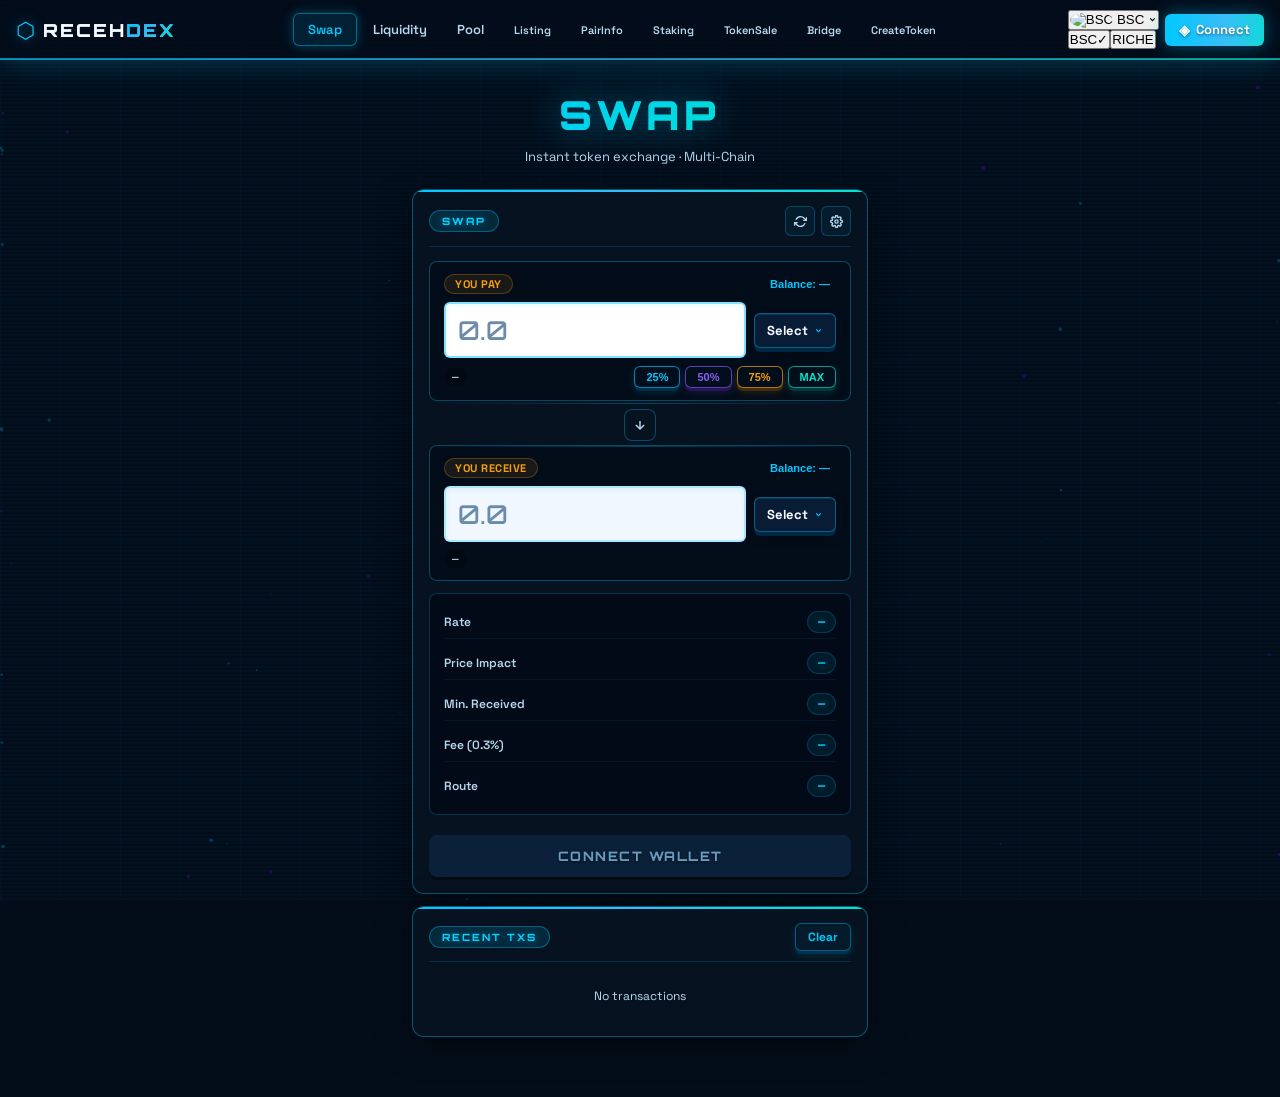
==== commit 37277fff: "Update index.html" ====
--- a/index.html
+++ b/index.html
@@ -138,10 +138,10 @@
                 </div>
             </div>
 
-            <div class="chain-pill sr-only" id="chainPill">
-                <span class="pulse-dot"></span>
-                <span class="chain-label">BSC</span>
-            </div>
+            <div class="chain-pill" id="chainPill" style="display:none !important;">
+    <span class="pulse-dot"></span>
+    <span class="chain-label">BSC</span>
+</div>
 
             <button class="wallet-pill" id="walletBtn">
                 <span class="wp-icon">◈</span>
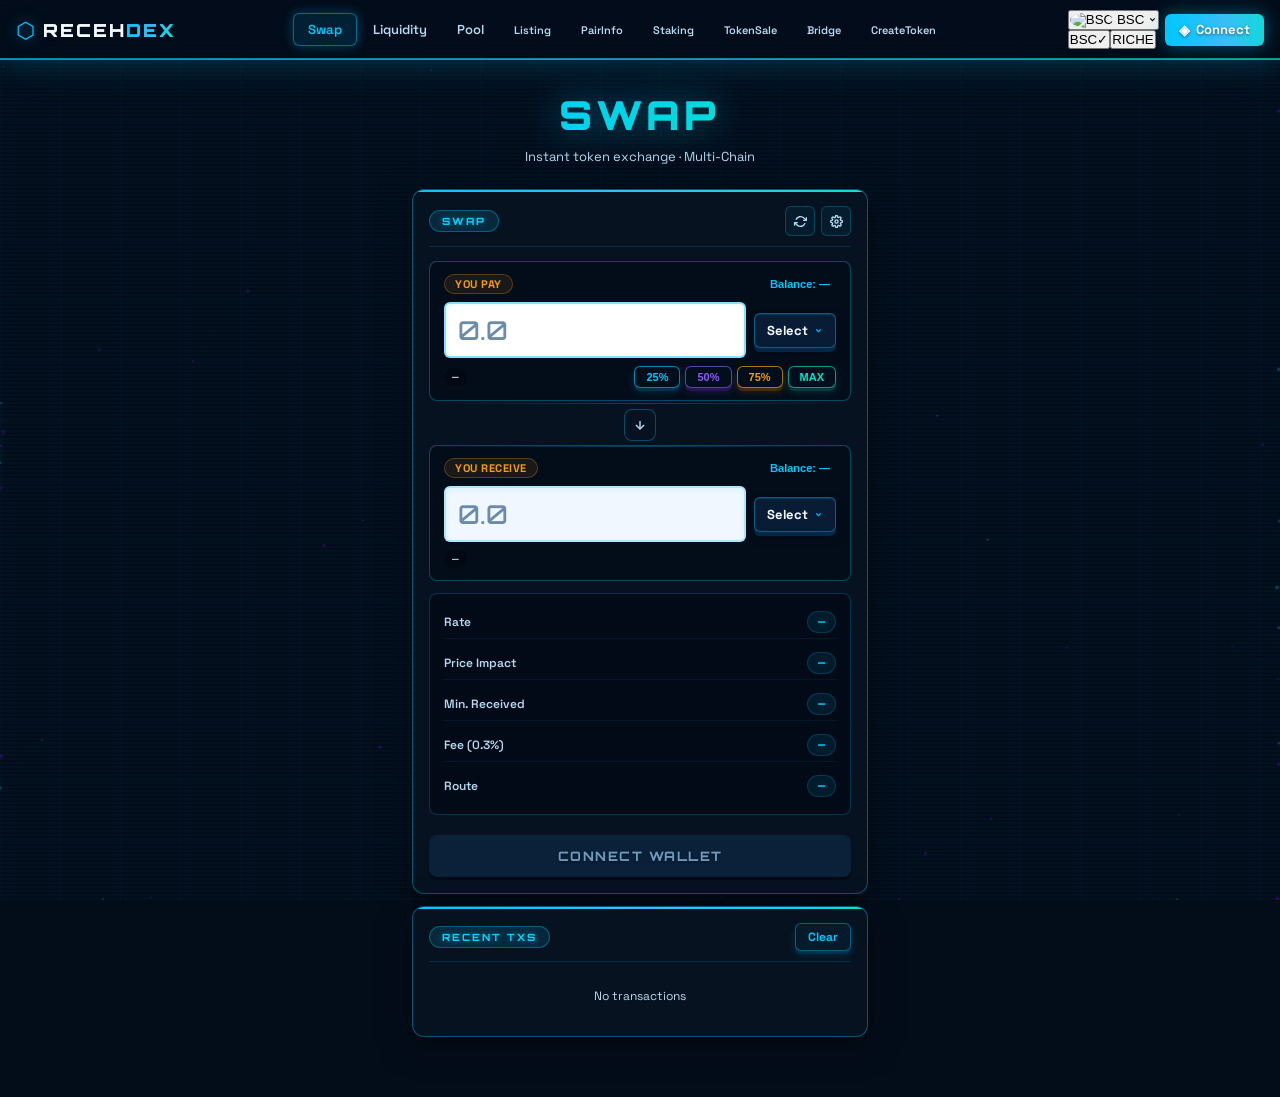
==== commit bc760772: "Update index.html" ====
--- a/index.html
+++ b/index.html
@@ -139,9 +139,9 @@
             </div>
 
             <div class="chain-pill" id="chainPill" style="display:none !important;">
-    <span class="pulse-dot"></span>
-    <span class="chain-label">BSC</span>
-</div>
+                <span class="pulse-dot"></span>
+                <span class="chain-label">BSC</span>
+            </div>
 
             <button class="wallet-pill" id="walletBtn">
                 <span class="wp-icon">◈</span>
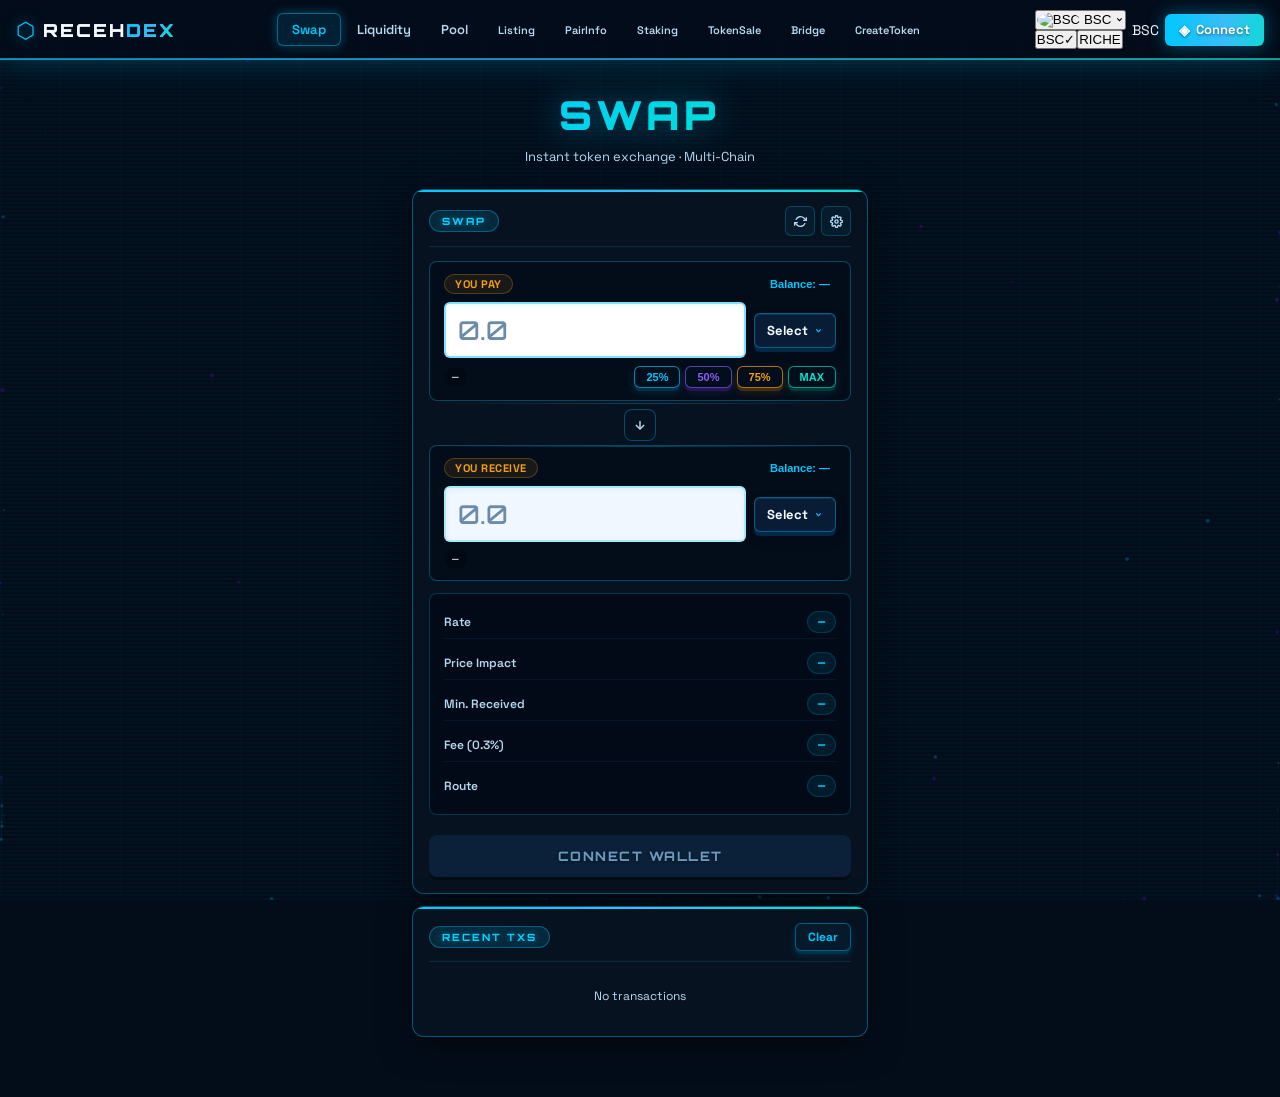
==== commit 487f8d59: "Update index.html" ====
--- a/index.html
+++ b/index.html
@@ -138,7 +138,7 @@
                 </div>
             </div>
 
-            <div class="chain-pill" id="chainPill" style="display:none !important;">
+            <div class="chain-pill sr-only" id="chainPill">
                 <span class="pulse-dot"></span>
                 <span class="chain-label">BSC</span>
             </div>
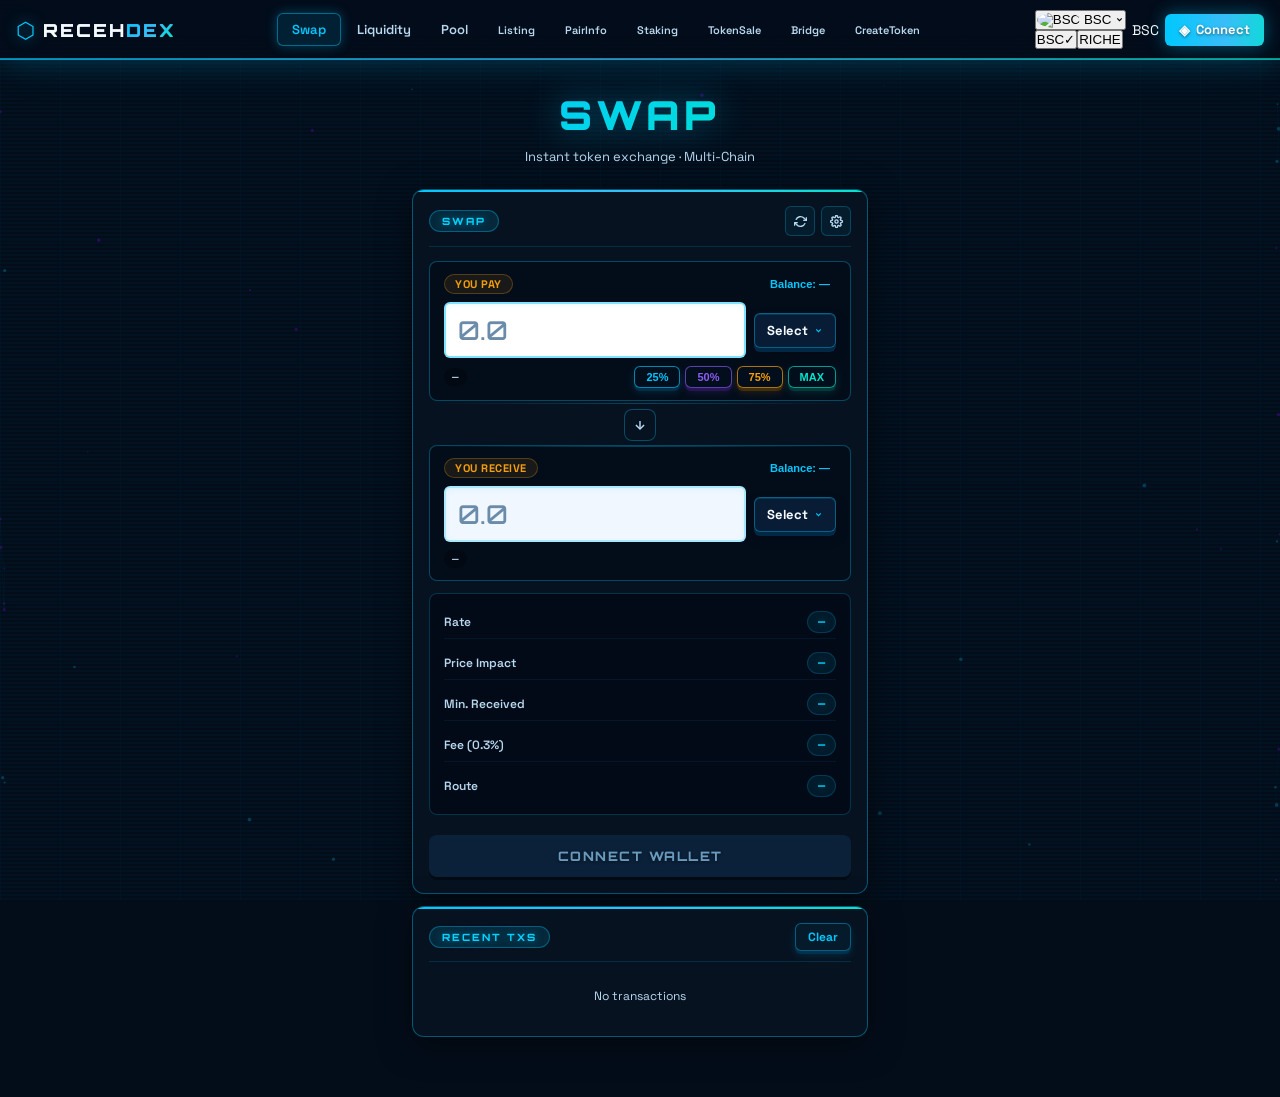
==== commit f322523f: "Update index.html" ====
--- a/index.html
+++ b/index.html
@@ -759,7 +759,7 @@
         })();
     </script>
 
-    <script src="/app.js?v=3"></script>
+    <script src="/app.js"></script>
 </body>
 
 </html>
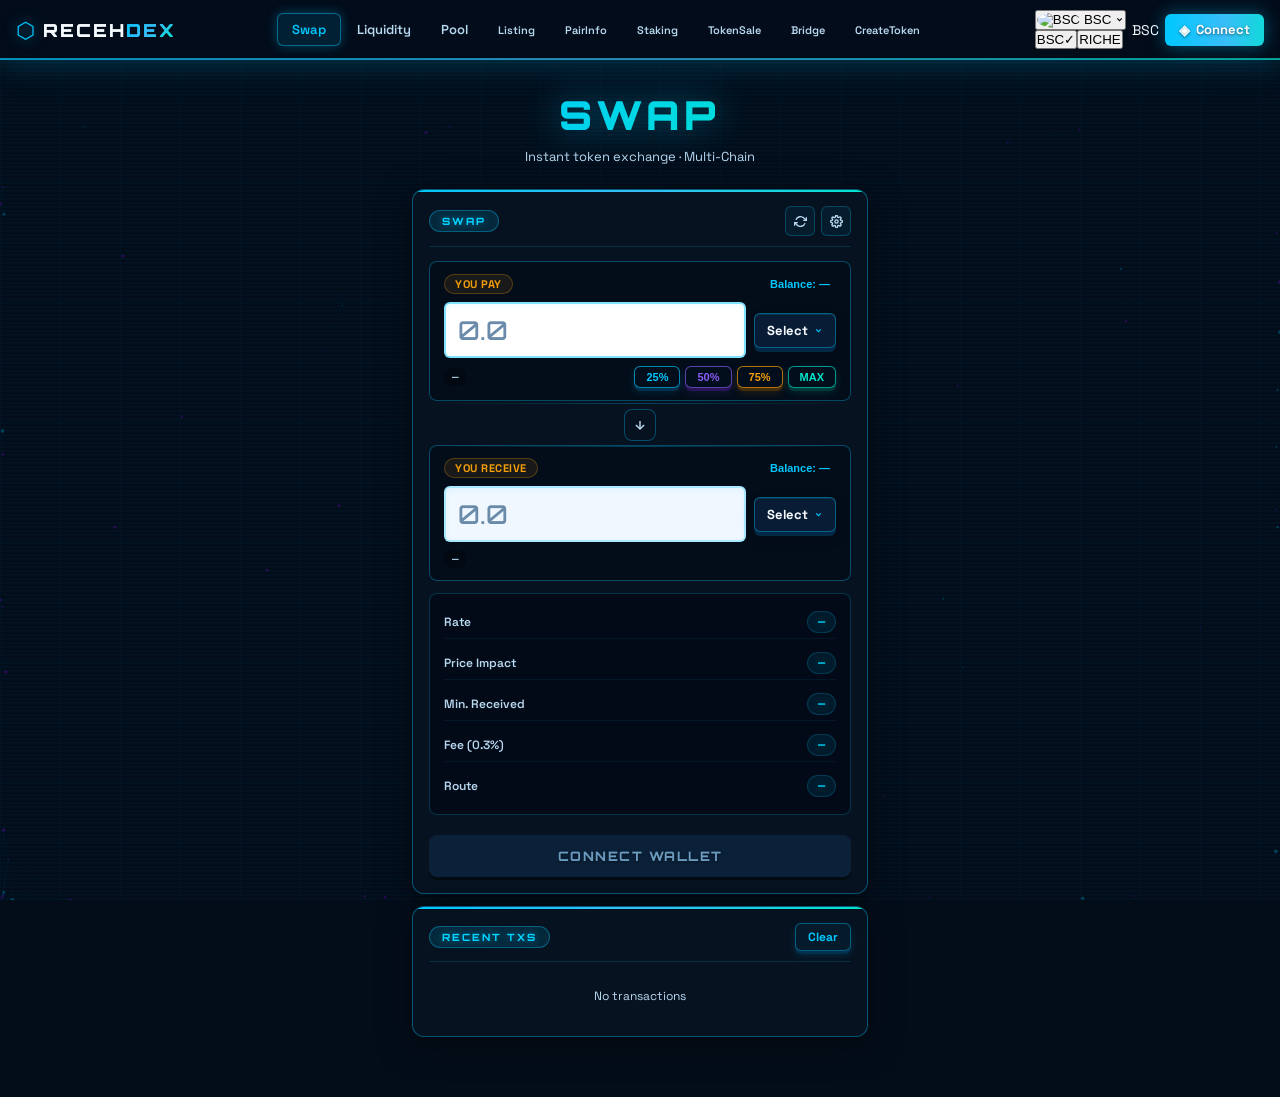
==== commit 84ba8046: "Update index.html" ====
--- a/index.html
+++ b/index.html
@@ -16,7 +16,7 @@
         href="https://fonts.googleapis.com/css2?family=Orbitron:wght@400;500;700;900&family=Space+Grotesk:wght@300;400;500;600;700&family=JetBrains+Mono:wght@300;400;500&display=swap"
         rel="stylesheet">
     <script src="https://cdn.jsdelivr.net/npm/ethers@5.7.2/dist/ethers.umd.min.js"></script>
-    <link rel="stylesheet" href="/style.css?v=3" />
+    <link rel="stylesheet" href="/style.css" />
     <style>
         .ci-logo-img {
             width: 22px;
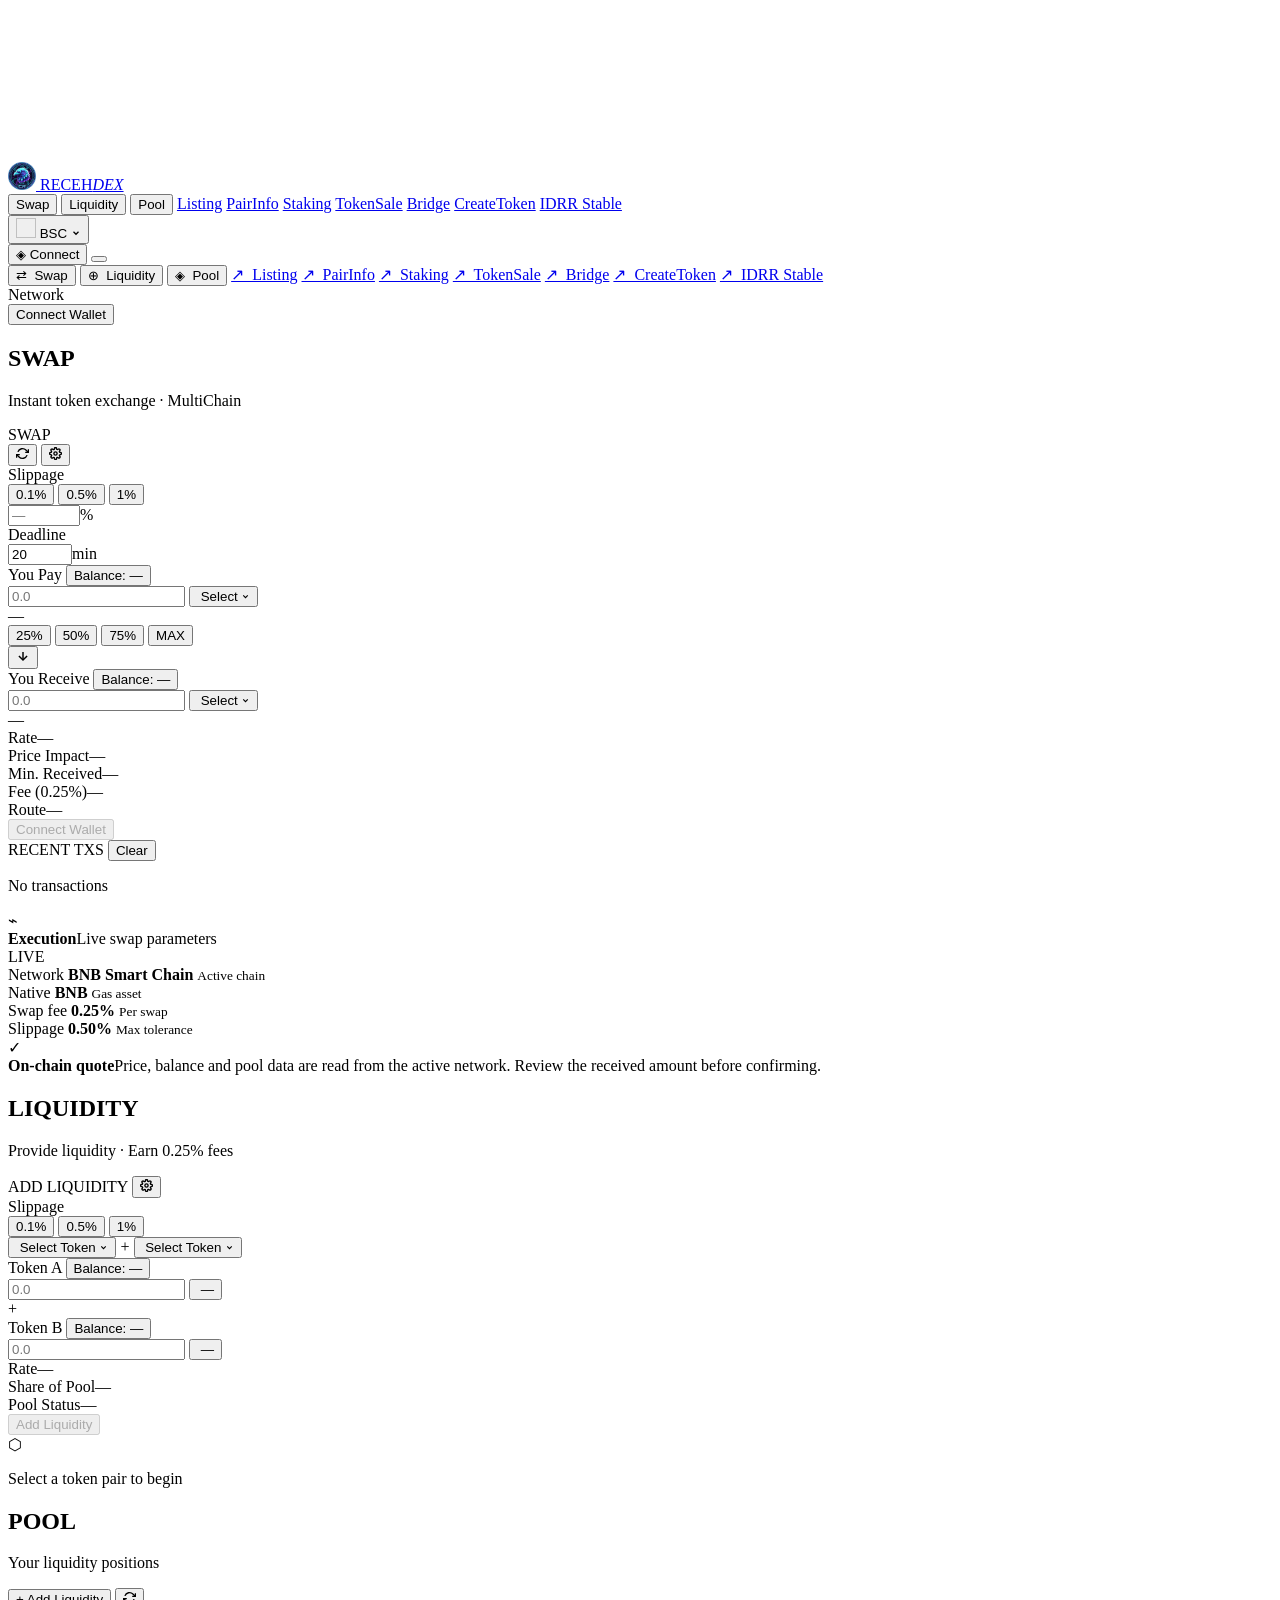
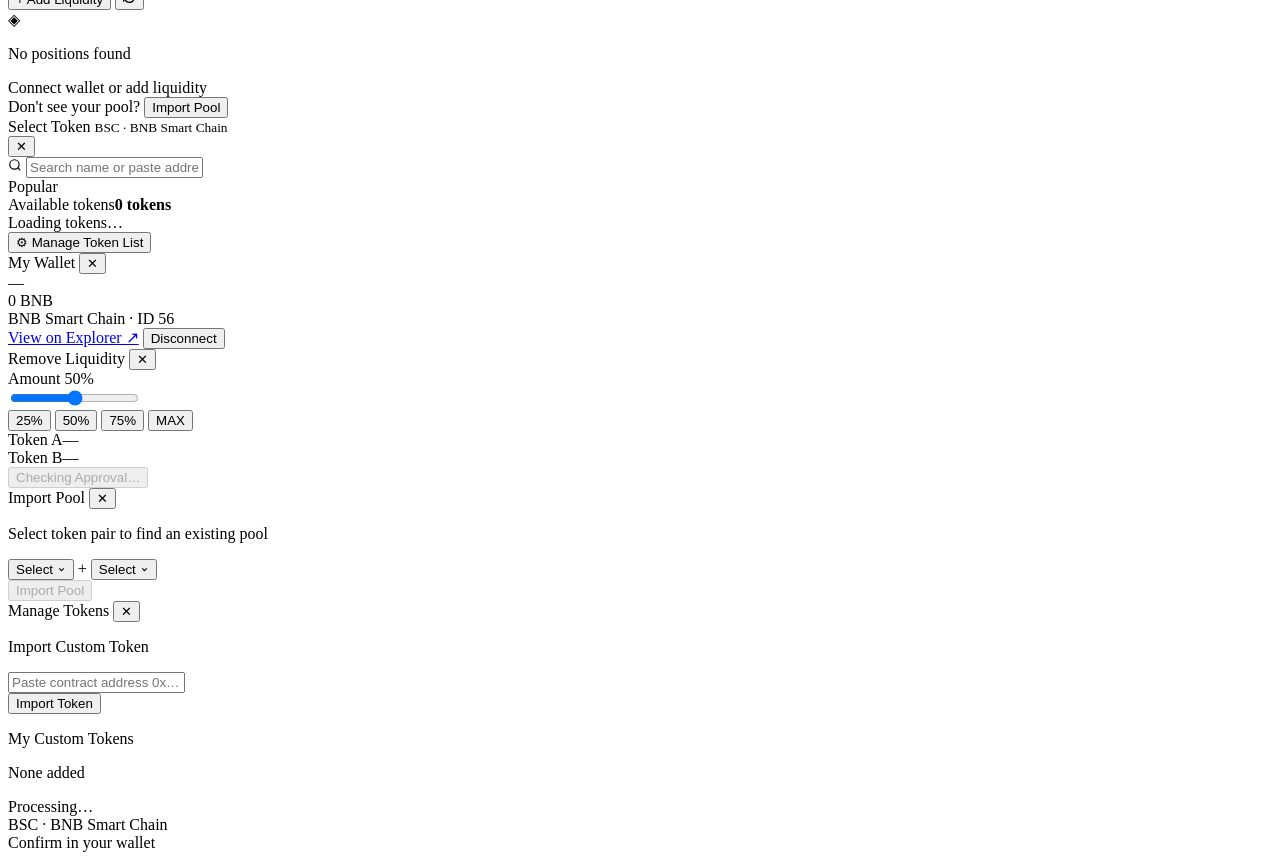
==== commit dff49175: "Add files via upload" ====
--- a/index.html
+++ b/index.html
@@ -4,96 +4,25 @@
 <head>
     <meta charset="UTF-8" />
     <meta name="viewport" content="width=device-width,initial-scale=1.0,maximum-scale=1.0,user-scalable=no" />
+    <link rel="icon" type="image/png" href="https://recehdex.github.io/favicon.png" />
     <link rel="shortcut icon" type="image/png" href="https://recehdex.github.io/favicon.png" />
-    <title>recehDEX — Trade & Liquidity Token BSC & RicheChain</title>
+    <link rel="apple-touch-icon" href="/pwa/icons/icon-192.png" />
+    <link rel="manifest" href="/pwa/manifest.webmanifest" />
+    <meta name="theme-color" content="#070a0f" />
+    <meta name="mobile-web-app-capable" content="yes" />
+    <meta name="apple-mobile-web-app-capable" content="yes" />
+    <meta name="apple-mobile-web-app-status-bar-style" content="black-translucent" />
+    <meta name="apple-mobile-web-app-title" content="RECEH DEX" />
+    <title>Receh DEX – Multichain Token Swap & Liquidity</title>
     <meta name="description"
-        content="recehDEX adalah platform DEX multichain untuk swap, pair, dan likuiditas token di BNB Smart Chain dan Riche Chain Mainnet. Cepat, ringan, dan mudah digunakan untuk pengujian hingga trading." />
-
+        content="Receh DEX adalah decentralized exchange untuk swap, pair, dan likuiditas token di BNB Smart Chain dan Riche Chain. Cepat, ringan, dan mudah digunakan." />
     <link rel="canonical" href="https://recehdex.github.io/">
-
     <link rel="preconnect" href="https://fonts.googleapis.com">
     <link
         href="https://fonts.googleapis.com/css2?family=Orbitron:wght@400;500;700;900&family=Space+Grotesk:wght@300;400;500;600;700&family=JetBrains+Mono:wght@300;400;500&display=swap"
         rel="stylesheet">
-    <script src="https://cdn.jsdelivr.net/npm/ethers@5.7.2/dist/ethers.umd.min.js"></script>
-    <link rel="stylesheet" href="/style.css" />
-    <style>
-        .ci-logo-img {
-            width: 22px;
-            height: 22px;
-            border-radius: 50%;
-            object-fit: cover;
-            flex-shrink: 0;
-        }
-
-        .chain-item-btn .ci-logo {
-            display: none;
-        }
-
-        .modal-wrap {
-            align-items: flex-start !important;
-            padding-top: 20px !important;
-        }
-
-        .modal-wrap .modal {
-            max-height: 85vh !important;
-            margin-top: 0 !important;
-            display: flex !important;
-            flex-direction: column !important;
-        }
-
-        .modal-wrap .modal .modal-hd {
-            flex-shrink: 0;
-        }
-
-        .modal-wrap .modal .modal-search-bar {
-            flex-shrink: 0;
-        }
-
-        .modal-wrap .modal .common-row {
-            flex-shrink: 0;
-        }
-
-        .modal-wrap .modal .modal-div {
-            flex-shrink: 0;
-        }
-
-        .modal-wrap .modal .tok-list-wrap {
-            flex: 1 !important;
-            min-height: 150px !important;
-            overflow-y: auto !important;
-            -webkit-overflow-scrolling: touch !important;
-        }
-
-        .modal-wrap .modal .modal-ft {
-            flex-shrink: 0;
-        }
-
-        body.modal-open {
-            overflow: hidden !important;
-            position: fixed !important;
-            width: 100% !important;
-            height: 100% !important;
-        }
-
-        @media (max-width: 600px) {
-            .modal-wrap .modal {
-                max-height: 80vh !important;
-                margin: 0 8px !important;
-                border-radius: 16px !important;
-            }
-
-            .modal-wrap {
-                padding: 8px !important;
-                align-items: flex-start !important;
-                padding-top: 30px !important;
-            }
-
-            .modal-wrap .modal .tok-list-wrap {
-                min-height: 120px !important;
-            }
-        }
-    </style>
+  <script type="module" crossorigin src="/assets/index-CA02jV62.js"></script>
+  <link rel="stylesheet" crossorigin href="/assets/index-DgJNN0kg.css">
 </head>
 
 <body>
@@ -102,8 +31,9 @@
 
     <!-- ======= NAVBAR ======= -->
     <nav class="navbar">
-        <a class="logo" href="/">
-            <span class="logo-hex">⬡</span>
+        <a class="logo" href="./" aria-label="RECEH DEX home">
+            <img class="logo-image" src="/pwa/icons/icon-192.png" alt="RECEH DEX" width="28" height="28"
+                decoding="async" />
             <span class="logo-text">RECEH<em>DEX</em></span>
         </a>
 
@@ -111,36 +41,30 @@
             <button class="nav-link active" data-page="swap">Swap</button>
             <button class="nav-link" data-page="liquidity">Liquidity</button>
             <button class="nav-link" data-page="pool">Pool</button>
-            <a class="nav-link ext" href="https://dex.cryptoreceh.com/listing/" target="_blank">Listing</a>
-            <a class="nav-link ext" href="https://dex.cryptoreceh.com/info/" target="_blank">PairInfo</a>
-            <a class="nav-link ext" href="https://cryptoreceh.com/staking/" target="_blank">Staking</a>
-            <a class="nav-link ext" href="https://cryptoreceh.com/buy/" target="_blank">TokenSale</a>
-            <a class="nav-link ext" href="https://bridge.receh.workers.dev/" target="_blank">Bridge</a>
+            <a class="nav-link ext" data-link="listing" href="https://dex.cryptoreceh.com/listing/">Listing</a>
+            <a class="nav-link ext" data-link="info" href="https://dex.cryptoreceh.com/info/">PairInfo</a>
+            <a class="nav-link ext" data-link="staking" href="https://cryptoreceh.com/staking/"
+                target="_blank">Staking</a>
+            <a class="nav-link ext" data-link="sale" href="https://cryptoreceh.com/buy/" target="_blank">TokenSale</a>
+            <a class="nav-link ext" href="https://bridge.cryptoreceh.com/" target="_blank">Bridge</a>
             <a class="nav-link ext" href="https://app.cryptoreceh.com/" target="_blank">CreateToken</a>
+            <a class="nav-link ext" href="https://idrr.cryptoreceh.com/" target="_blank">IDRR Stable</a>
         </div>
 
         <div class="nav-end">
 
-            <div class="chain-dropdown-wrap" id="chainDropdownWrap">
-                <button class="chain-trigger-btn" id="chainTriggerBtn" title="Switch Network">
-
-                    <img src="https://raw.githubusercontent.com/recehdex/recehdex.github.io/refs/heads/main/images/bsc-logo-100x100.png"
-                        class="chain-icon-img" style="width:20px;height:20px;border-radius:50%;object-fit:cover;"
-                        alt="BSC" />
-                    <span class="chain-trigger-label" id="chainTriggerLabel">BSC</span>
-                    <svg class="chain-caret" width="9" height="9" viewBox="0 0 24 24" fill="none" stroke="currentColor"
-                        stroke-width="3">
+            <div class="net-switch" id="netSwitch">
+                <button class="net-btn" id="netBtn" type="button" aria-haspopup="listbox" aria-expanded="false"
+                    aria-label="Select network" data-state="ok">
+                    <img class="net-logo" id="netBtnLogo" alt="" width="20" height="20" decoding="async" />
+                    <span class="net-btn-name" id="netBtnName">BSC</span>
+                    <span class="net-dot" aria-hidden="true"></span>
+                    <svg class="net-caret" width="10" height="10" viewBox="0 0 24 24" fill="none" stroke="currentColor"
+                        stroke-width="3" aria-hidden="true">
                         <polyline points="6 9 12 15 18 9" />
                     </svg>
                 </button>
-                <div class="chain-dropdown" id="chainDropdown">
-                    <div class="chain-dropdown-inner" id="chainSelector"></div>
-                </div>
-            </div>
-
-            <div class="chain-pill sr-only" id="chainPill">
-                <span class="pulse-dot"></span>
-                <span class="chain-label">BSC</span>
+                <div class="net-menu" id="netMenu" role="listbox" aria-label="Network"></div>
             </div>
 
             <button class="wallet-pill" id="walletBtn">
@@ -158,17 +82,18 @@
         <button class="mob-link active" data-page="swap">⇄&nbsp;&nbsp;Swap</button>
         <button class="mob-link" data-page="liquidity">⊕&nbsp;&nbsp;Liquidity</button>
         <button class="mob-link" data-page="pool">◈&nbsp;&nbsp;Pool</button>
-        <a class="mob-link" href="https://dex.cryptoreceh.com/listing/" target="_blank">↗&nbsp;&nbsp;Listing</a>
-        <a class="mob-link" href="https://dex.cryptoreceh.com/info/" target="_blank">↗&nbsp;&nbsp;PairInfo</a>
-        <a class="mob-link" href="https://cryptoreceh.com/staking/" target="_blank">↗&nbsp;&nbsp;Staking</a>
-        <a class="mob-link" href="https://cryptoreceh.com/buy/" target="_blank">↗&nbsp;&nbsp;TokenSale</a>
-        <a class="mob-link" href="https://bridge.receh.workers.dev/" target="_blank">↗&nbsp;&nbsp;Bridge</a>
+        <a class="mob-link" data-link="listing" href="https://dex.cryptoreceh.com/listing/">↗&nbsp;&nbsp;Listing</a>
+        <a class="mob-link" data-link="info" href="https://dex.cryptoreceh.com/info/">↗&nbsp;&nbsp;PairInfo</a>
+        <a class="mob-link" data-link="staking" href="https://cryptoreceh.com/staking/"
+            target="_blank">↗&nbsp;&nbsp;Staking</a>
+        <a class="mob-link" data-link="sale" href="https://cryptoreceh.com/buy/"
+            target="_blank">↗&nbsp;&nbsp;TokenSale</a>
+        <a class="mob-link" href="https://bridge.cryptoreceh.com/" target="_blank">↗&nbsp;&nbsp;Bridge</a>
         <a class="mob-link" href="https://app.cryptoreceh.com/" target="_blank">↗&nbsp;&nbsp;CreateToken</a>
+        <a class="mob-link" href="https://idrr.cryptoreceh.com/" target="_blank">↗&nbsp;&nbsp;IDRR Stable</a>
         <div class="mob-sep"></div>
-        <div class="mob-network-row">
-            <span class="mob-net-label">◈ Network</span>
-            <div class="mob-chain-btns" id="chainSelectorMob"></div>
-        </div>
+        <div class="mob-net-label">Network</div>
+        <div class="mob-net" id="mobNet" role="listbox" aria-label="Network"></div>
         <div class="mob-sep"></div>
         <div class="mob-wallet-area" id="mobWalletArea">
             <button class="action-btn" id="mobConnectBtn">Connect Wallet</button>
@@ -183,7 +108,7 @@
         <section class="page active" id="page-swap">
             <div class="page-hd">
                 <h1>SWAP</h1>
-                <p>Instant token exchange · Multi-Chain</p>
+                <p id="swapSub">Instant token exchange · MultiChain</p>
             </div>
             <div class="center-wrap">
                 <div class="cyber-card">
@@ -295,7 +220,8 @@
                         <div class="detail-row"><span>Rate</span><span id="swapRate">—</span></div>
                         <div class="detail-row"><span>Price Impact</span><span id="priceImpact">—</span></div>
                         <div class="detail-row"><span>Min. Received</span><span id="minRcv">—</span></div>
-                        <div class="detail-row"><span>Fee (0.3%)</span><span id="lpFee">—</span></div>
+                        <div class="detail-row"><span data-swap-fee="label" data-tpl-label="Fee ({p}%)">Fee
+                                (0.25%)</span><span id="lpFee">—</span></div>
                         <div class="detail-row"><span>Route</span><span id="swapRoute">—</span></div>
                     </div>
 
@@ -311,6 +237,42 @@
                         <p class="empty-msg">No transactions</p>
                     </div>
                 </div>
+
+                <div class="cyber-card dex-info-card">
+                    <div class="dex-info-head">
+                        <div class="dex-info-title">
+                            <span class="dex-info-icon" aria-hidden="true">⌁</span>
+                            <div><strong>Execution</strong><span>Live swap parameters</span></div>
+                        </div>
+                        <span class="live-badge"><i></i> LIVE</span>
+                    </div>
+                    <div class="info-grid">
+                        <div class="info-stat">
+                            <span>Network</span>
+                            <strong id="infoNetwork">BNB Smart Chain</strong>
+                            <small>Active chain</small>
+                        </div>
+                        <div class="info-stat">
+                            <span>Native</span>
+                            <strong id="infoNative">BNB</strong>
+                            <small>Gas asset</small>
+                        </div>
+                        <div class="info-stat">
+                            <span>Swap fee</span>
+                            <strong data-swap-fee="stat" data-tpl-stat="{p}%">0.25%</strong>
+                            <small>Per swap</small>
+                        </div>
+                        <div class="info-stat">
+                            <span>Slippage</span>
+                            <strong id="infoSlippage">0.50%</strong>
+                            <small>Max tolerance</small>
+                        </div>
+                    </div>
+                    <div class="info-note"><span class="info-note-icon">✓</span>
+                        <div><strong>On-chain quote</strong><span>Price, balance and pool data are read from the active
+                                network. Review the received amount before confirming.</span></div>
+                    </div>
+                </div>
             </div>
         </section>
 
@@ -318,7 +280,8 @@
         <section class="page" id="page-liquidity">
             <div class="page-hd">
                 <h1>LIQUIDITY</h1>
-                <p>Provide liquidity · Earn 0.3% fees</p>
+                <p data-swap-fee="earn" data-tpl-earn="Provide liquidity · Earn {p}% fees">Provide liquidity · Earn
+                    0.25% fees</p>
             </div>
             <div class="center-wrap single">
                 <div class="cyber-card">
@@ -402,7 +365,6 @@
                             <div class="detail-row"><span>Pool Status</span><span id="liqStatus">—</span></div>
                         </div>
 
-                        <div class="approve-row" id="liqApproveRow"></div>
                         <button class="action-btn" id="addLiqBtn" disabled>Add Liquidity</button>
                     </div>
 
@@ -451,9 +413,12 @@
     <!-- ====== TOKEN MODAL ====== -->
     <div class="modal-wrap" id="tokModalWrap">
         <div class="modal" id="tokModal">
-            <div class="modal-hd">
-                <span>Select Token</span>
-                <button class="x-btn" id="closeTokModal">✕</button>
+            <div class="modal-hd token-modal-head">
+                <div>
+                    <span>Select Token</span>
+                    <small id="tokModalNetwork">BSC · BNB Smart Chain</small>
+                </div>
+                <button class="x-btn" id="closeTokModal" aria-label="Close token selector">✕</button>
             </div>
             <div class="modal-search-bar">
                 <svg width="14" height="14" viewBox="0 0 24 24" fill="none" stroke="currentColor" stroke-width="2">
@@ -468,6 +433,7 @@
                 <span class="sec-lbl">Popular</span>
                 <div class="chip-list" id="commonChips"></div>
             </div>
+            <div class="token-list-meta"><span>Available tokens</span><strong id="tokListCount">0 tokens</strong></div>
             <div class="modal-div"></div>
             <div class="tok-list-wrap" id="tokListWrap">
                 <div id="tokListInner">
@@ -477,44 +443,6 @@
             <div class="modal-ft">
                 <button class="ghost-btn full" id="manageBtn">⚙ Manage Token List</button>
             </div>
-        </div>
-    </div>
-
-    <!-- ====== WALLET MODAL ====== -->
-    <div class="modal-wrap" id="walletModalWrap">
-        <div class="modal sm">
-            <div class="modal-hd">
-                <span>Connect Wallet</span>
-                <button class="x-btn" id="closeWalletModal">✕</button>
-            </div>
-            <div class="wallet-opts">
-                <button class="wallet-opt" id="connMM">
-                    <img src="https://upload.wikimedia.org/wikipedia/commons/3/36/MetaMask_Fox.svg" width="34"
-                        height="34" alt="MetaMask" />
-                    <div>
-                        <div class="wo-name">MetaMask</div>
-                        <div class="wo-hint">Browser extension</div>
-                    </div>
-                    <span class="wo-badge">Popular</span>
-                </button>
-                <button class="wallet-opt" id="connTrust">
-                    <img src="https://trustwallet.com/assets/images/media/assets/TWT.png" width="34" height="34"
-                        alt="Trust" />
-                    <div>
-                        <div class="wo-name">Trust Wallet</div>
-                        <div class="wo-hint">Mobile wallet</div>
-                    </div>
-                </button>
-                <button class="wallet-opt" id="connCB">
-                    <img src="https://avatars.githubusercontent.com/u/18060234?s=200&v=4" width="34" height="34"
-                        alt="Coinbase" />
-                    <div>
-                        <div class="wo-name">Coinbase Wallet</div>
-                        <div class="wo-hint">Browser / mobile</div>
-                    </div>
-                </button>
-            </div>
-            <p class="wallet-note">By connecting you agree to our Terms</p>
         </div>
     </div>
 
@@ -561,8 +489,7 @@
                     <div class="detail-row"><span id="rmSymA">Token A</span><span id="rmAmtA">—</span></div>
                     <div class="detail-row"><span id="rmSymB">Token B</span><span id="rmAmtB">—</span></div>
                 </div>
-                <button class="approve-btn-solo" id="approveLPBtn">Approve LP Token</button>
-                <button class="action-btn" id="removeLiqBtn" disabled>Remove Liquidity</button>
+                <button class="action-btn" id="removeLiqBtn" disabled>Checking Approval…</button>
             </div>
         </div>
     </div>
@@ -634,6 +561,7 @@
         <div class="tx-card">
             <div class="tx-spin"></div>
             <div class="tx-title" id="txTitle">Processing…</div>
+            <div class="tx-chain" id="txChain">BSC · BNB Smart Chain</div>
             <div class="tx-msg" id="txMsg">Confirm in your wallet</div>
         </div>
     </div>
@@ -641,125 +569,19 @@
     <!-- ====== TOASTS ====== -->
     <div class="toast-stack" id="toastStack"></div>
 
-    <script>
-        // ============================================================
-        // PERBAIKAN UNTUK MODAL TOKEN DI MOBILE
-        // ============================================================
-        (function () {
-
-            const isMobile = /Android|webOS|iPhone|iPad|iPod|BlackBerry|IEMobile|Opera Mini/i.test(navigator.userAgent);
-
-            if (isMobile) {
-
-                document.addEventListener('DOMContentLoaded', function () {
-
-                    const modalWrap = document.getElementById('tokModalWrap');
-                    const searchInput = document.getElementById('tokSearch');
-                    const modal = document.getElementById('tokModal');
-                    const listWrap = document.getElementById('tokListWrap');
-
-                    if (!modalWrap || !searchInput) return;
-
-                    document.addEventListener('click', function (e) {
-                        const target = e.target.closest('.tok-pick, .pair-btn');
-                        if (!target) return;
-
-                        const isTokenPicker = target.id === 'pickIn' ||
-                            target.id === 'pickOut' ||
-                            target.id === 'liqPickA' ||
-                            target.id === 'liqPickB' ||
-                            target.id === 'liqPickA2' ||
-                            target.id === 'liqPickB2' ||
-                            target.id === 'importPickA' ||
-                            target.id === 'importPickB';
-
-                        if (!isTokenPicker) return;
-
-                        setTimeout(function () {
-
-                            searchInput.focus();
-
-                            setTimeout(function () {
-                                if (listWrap) {
-                                    listWrap.scrollIntoView({
-                                        behavior: 'smooth',
-                                        block: 'start'
-                                    });
-                                }
-                            }, 300);
-                        }, 100);
-                    });
-
-                    searchInput.addEventListener('focus', function () {
-                        setTimeout(function () {
-                            if (listWrap) {
-                                listWrap.scrollIntoView({
-                                    behavior: 'smooth',
-                                    block: 'start'
-                                });
-                            }
-                        }, 300);
-                    });
-
-                    const origOpen = window.openTokenModal;
-                    if (origOpen) {
-                        window.openTokenModal = function (...args) {
-                            const result = origOpen.apply(this, args);
-                            setTimeout(function () {
-                                searchInput.focus();
-                                setTimeout(function () {
-                                    if (listWrap) {
-                                        listWrap.scrollIntoView({
-                                            behavior: 'smooth',
-                                            block: 'start'
-                                        });
-                                    }
-                                }, 300);
-                            }, 150);
-                            return result;
-                        };
-                    }
-
-                    const origModalOpen = modalWrap.style.display;
-                    const observer = new MutationObserver(function () {
-                        if (modalWrap.style.display !== 'none' && modalWrap.style.display !== '') {
-                            document.body.classList.add('modal-open');
-
-                            setTimeout(function () {
-                                if (listWrap) {
-                                    listWrap.scrollIntoView({
-                                        behavior: 'smooth',
-                                        block: 'start'
-                                    });
-                                }
-                            }, 200);
-                        } else {
-                            document.body.classList.remove('modal-open');
-                        }
-                    });
-                    observer.observe(modalWrap, {
-                        attributes: true,
-                        attributeFilter: ['style']
-                    });
-
-                    const closeBtn = document.getElementById('closeTokModal');
-                    if (closeBtn) {
-                        closeBtn.addEventListener('click', function () {
-                            document.body.classList.remove('modal-open');
-                        });
-                    }
-
-                    modalWrap.addEventListener('click', function (e) {
-                        if (e.target === modalWrap) {
-                            document.body.classList.remove('modal-open');
-                        }
-                    });
-                });
-            }
-        })();
-    </script>
-
-    <script src="/app.js"></script>
+    <!-- ====== MOBILE PWA INSTALL PROMPT ====== -->
+    <div class="pwa-install-float" id="pwaInstallFloat" hidden role="dialog" aria-label="Install RECEH DEX">
+        <div class="pwa-install-icon"><img src="/pwa/icons/icon-192.png" alt="RECEH DEX" /></div>
+        <div class="pwa-install-copy">
+            <strong>Install RECEH DEX</strong>
+            <span>Tambahkan DEX ke layar utama untuk akses lebih cepat.</span>
+        </div>
+        <button class="pwa-install-action" id="pwaInstallBtn" type="button">Install</button>
+        <button class="pwa-install-close" id="pwaInstallClose" type="button" aria-label="Close">×</button>
+    </div>
+
+
+    <script src="/pwa/register.js" defer></script>
 </body>
 
-</html>
+</html>
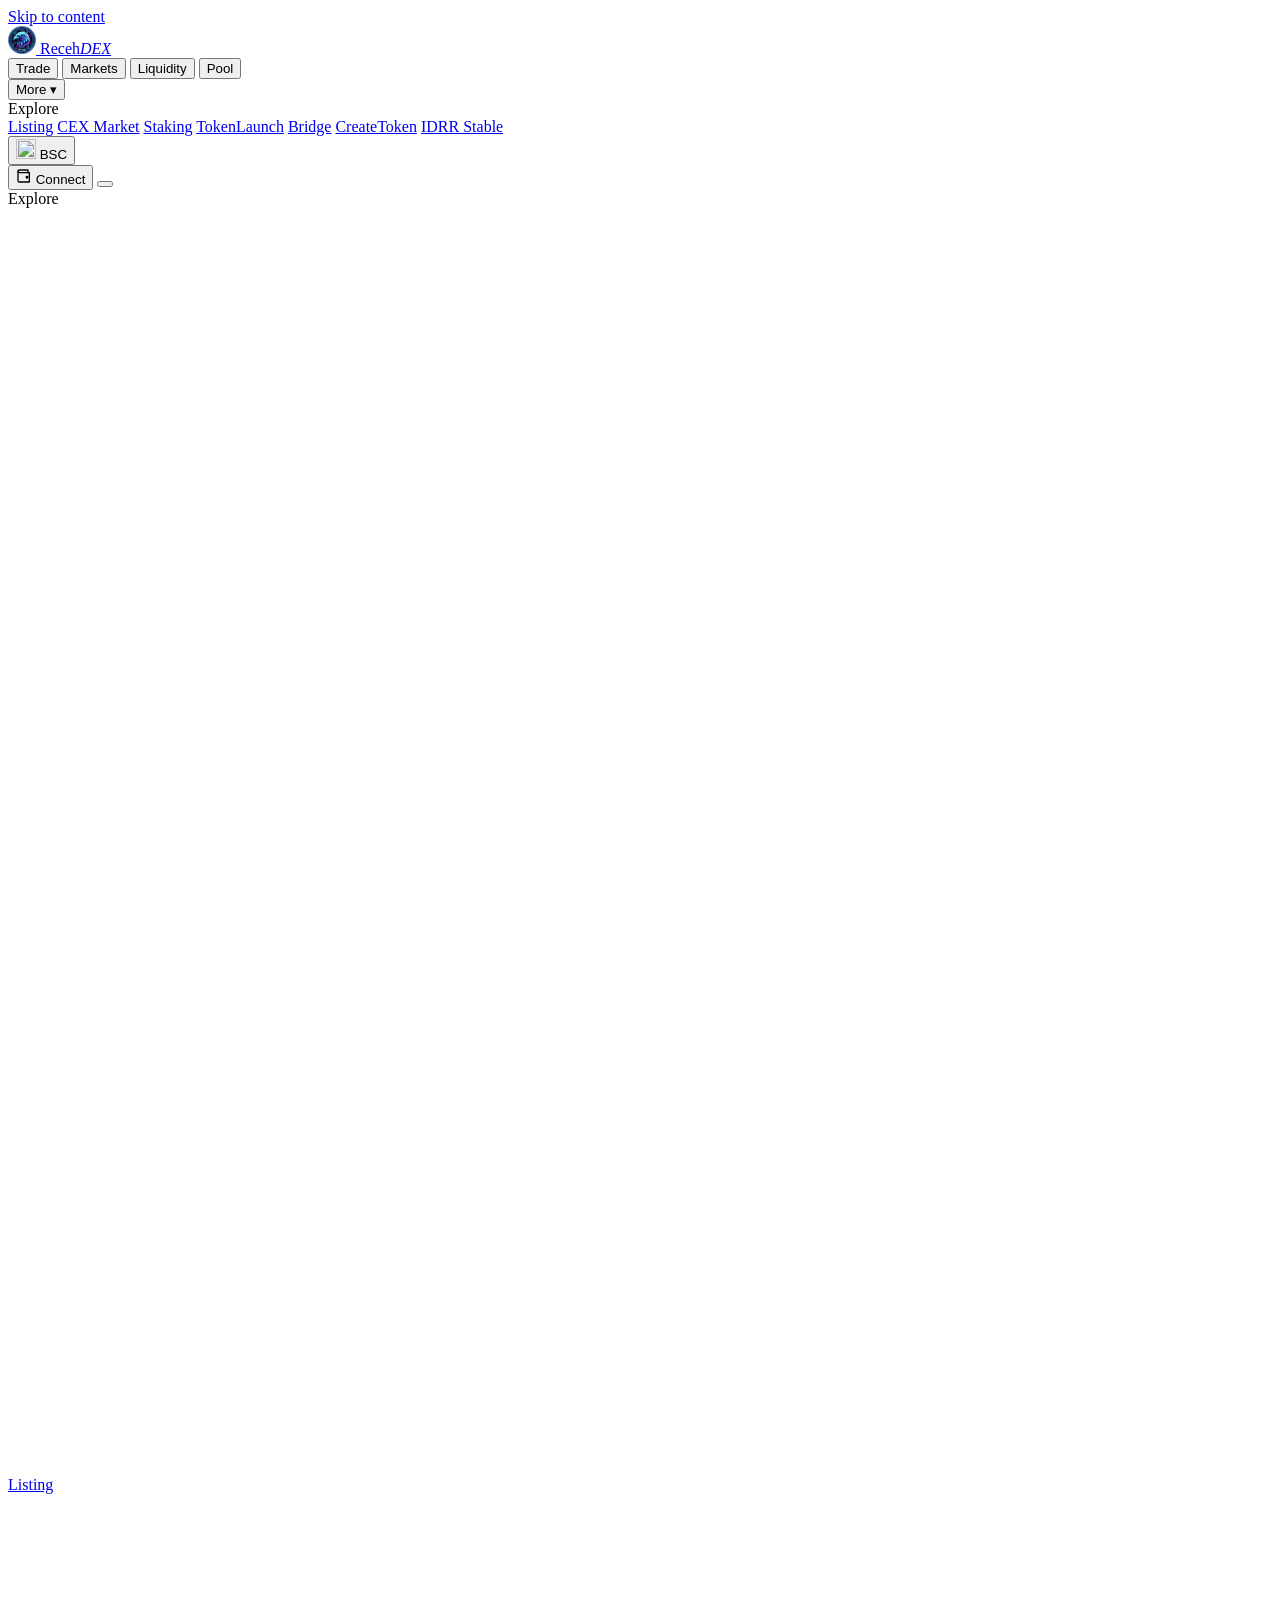
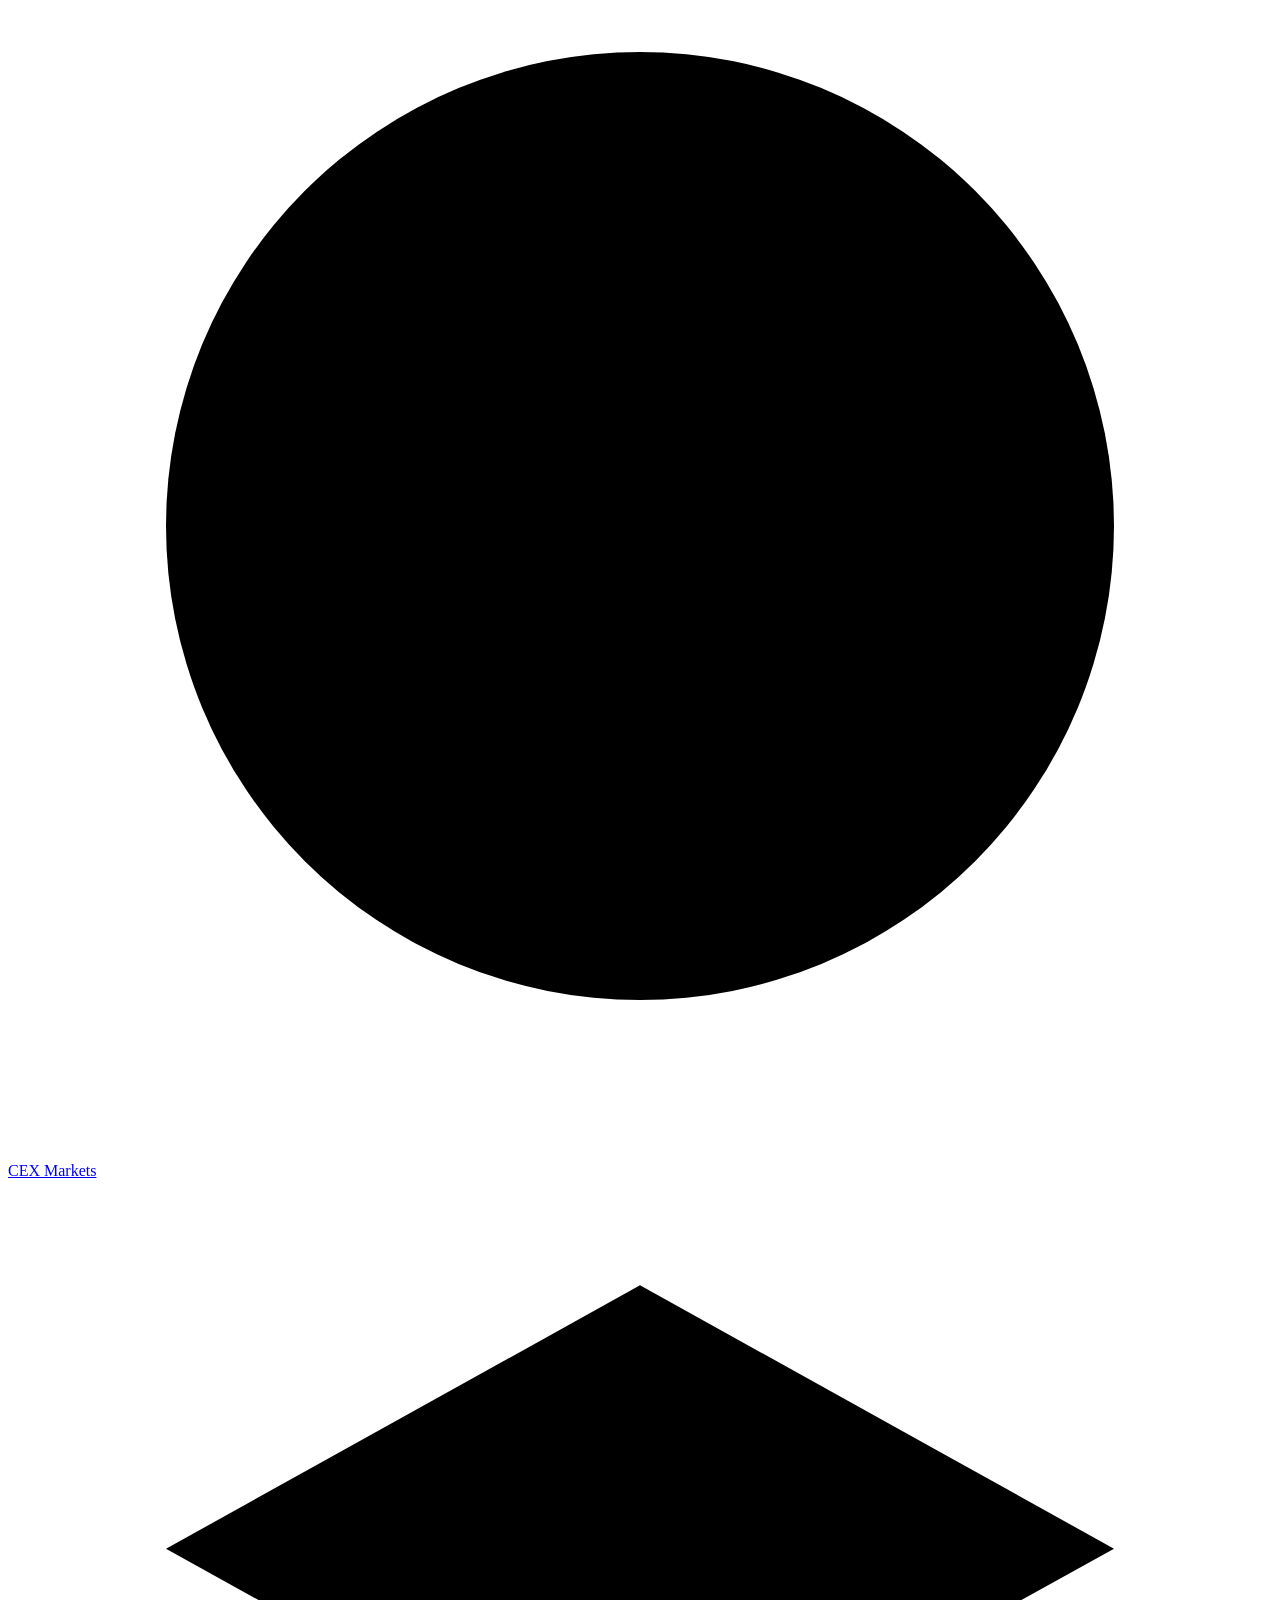
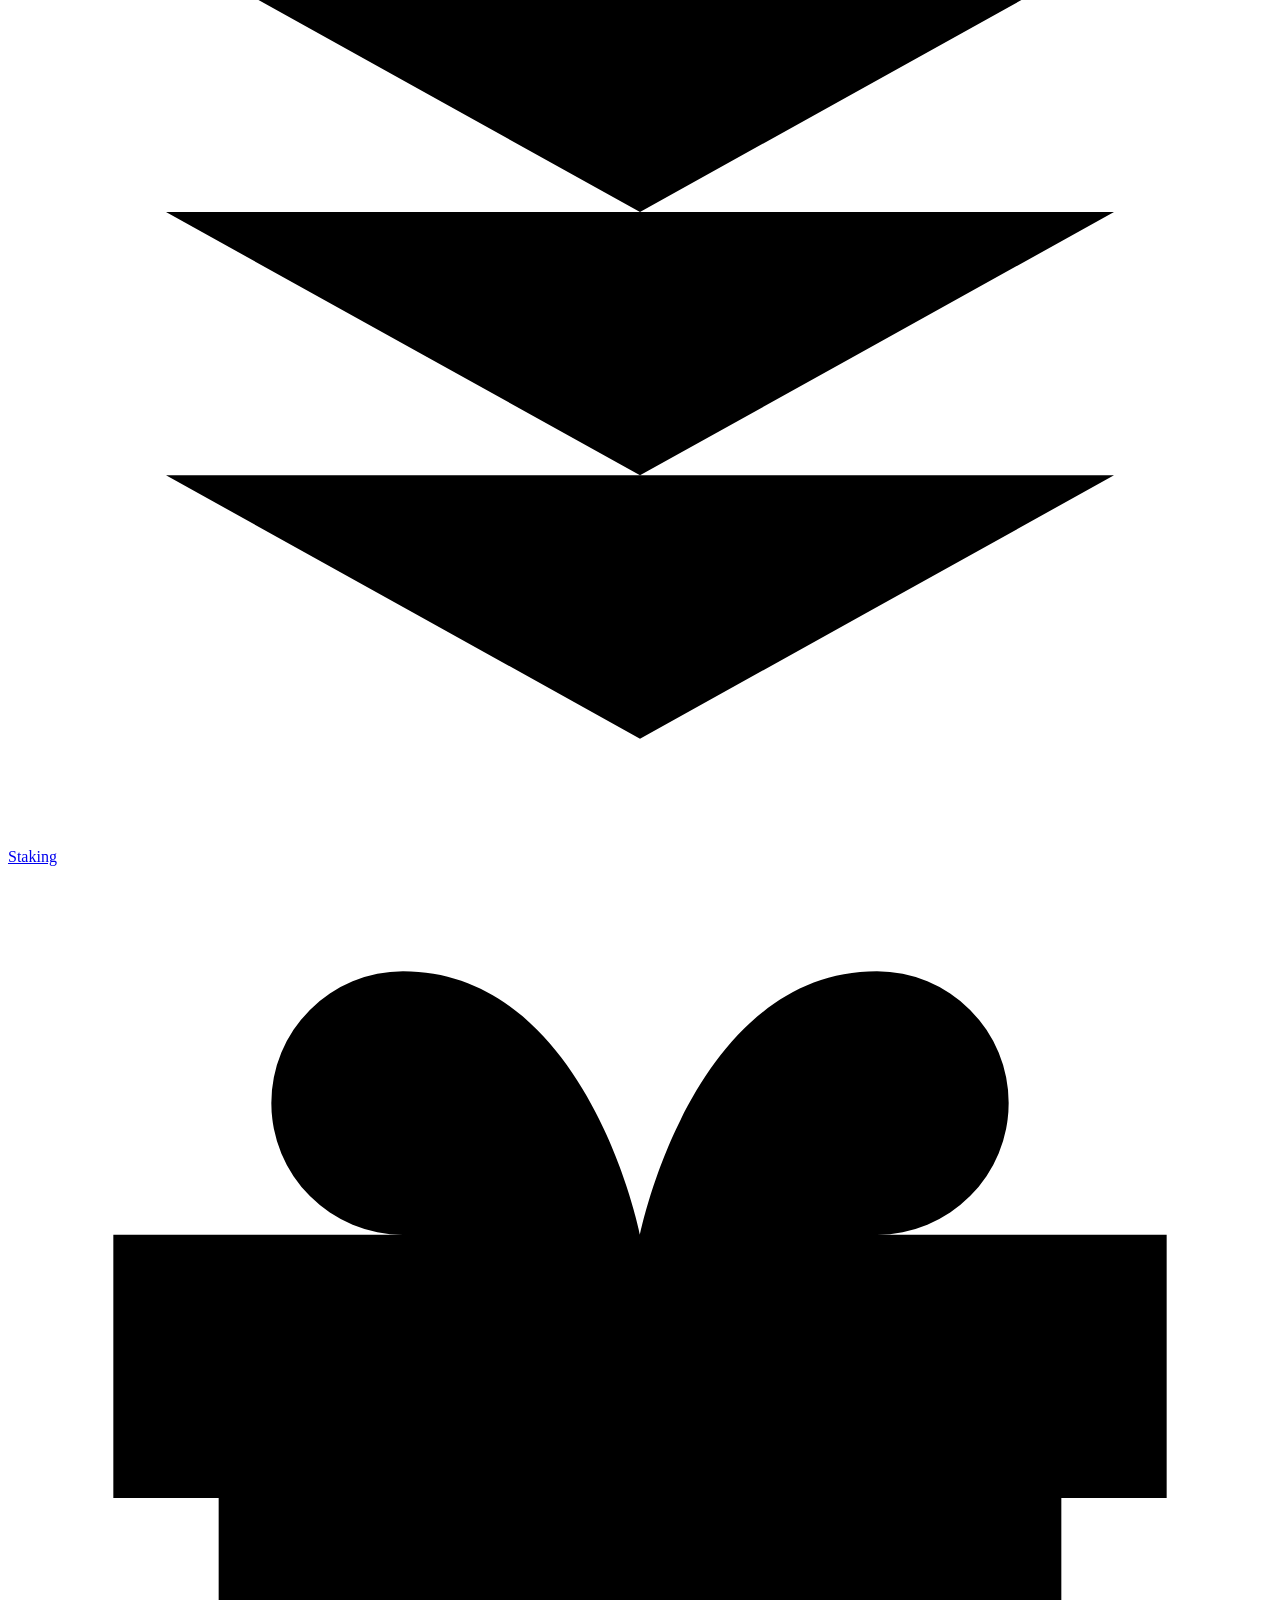
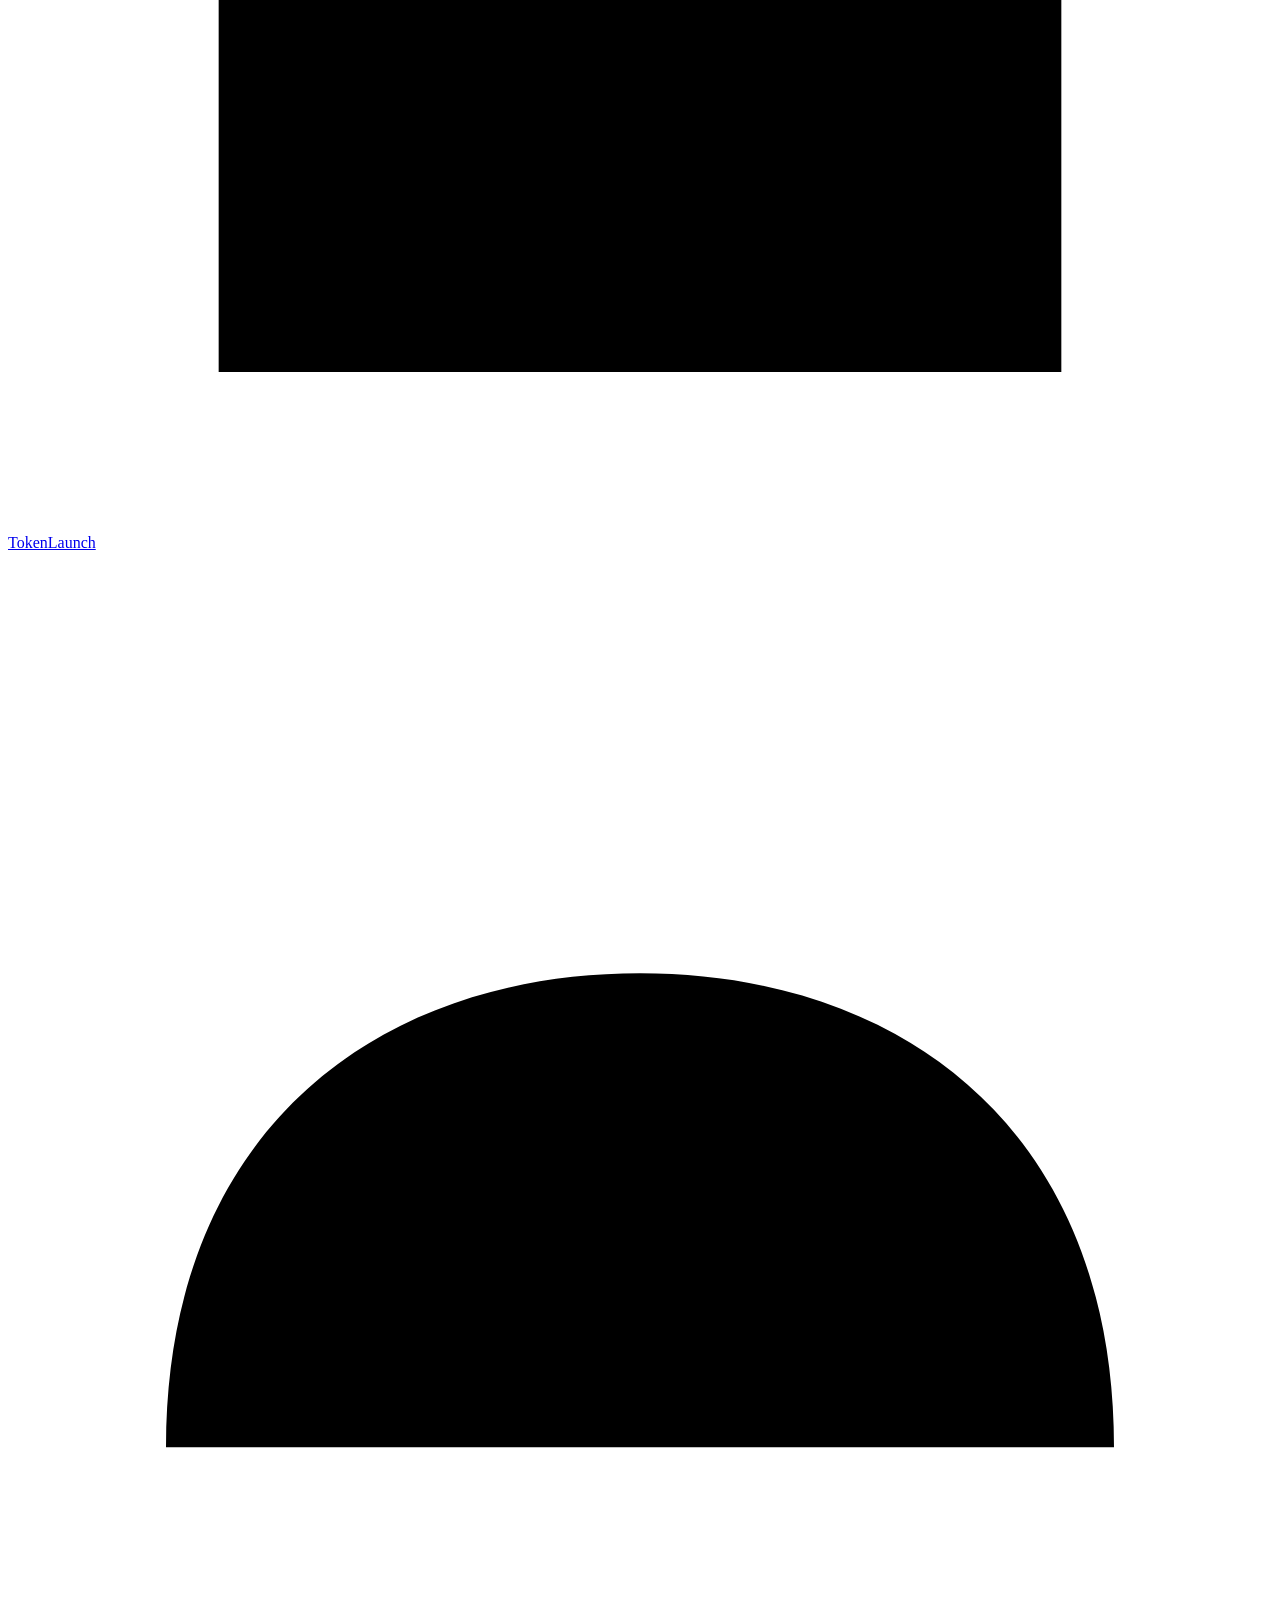
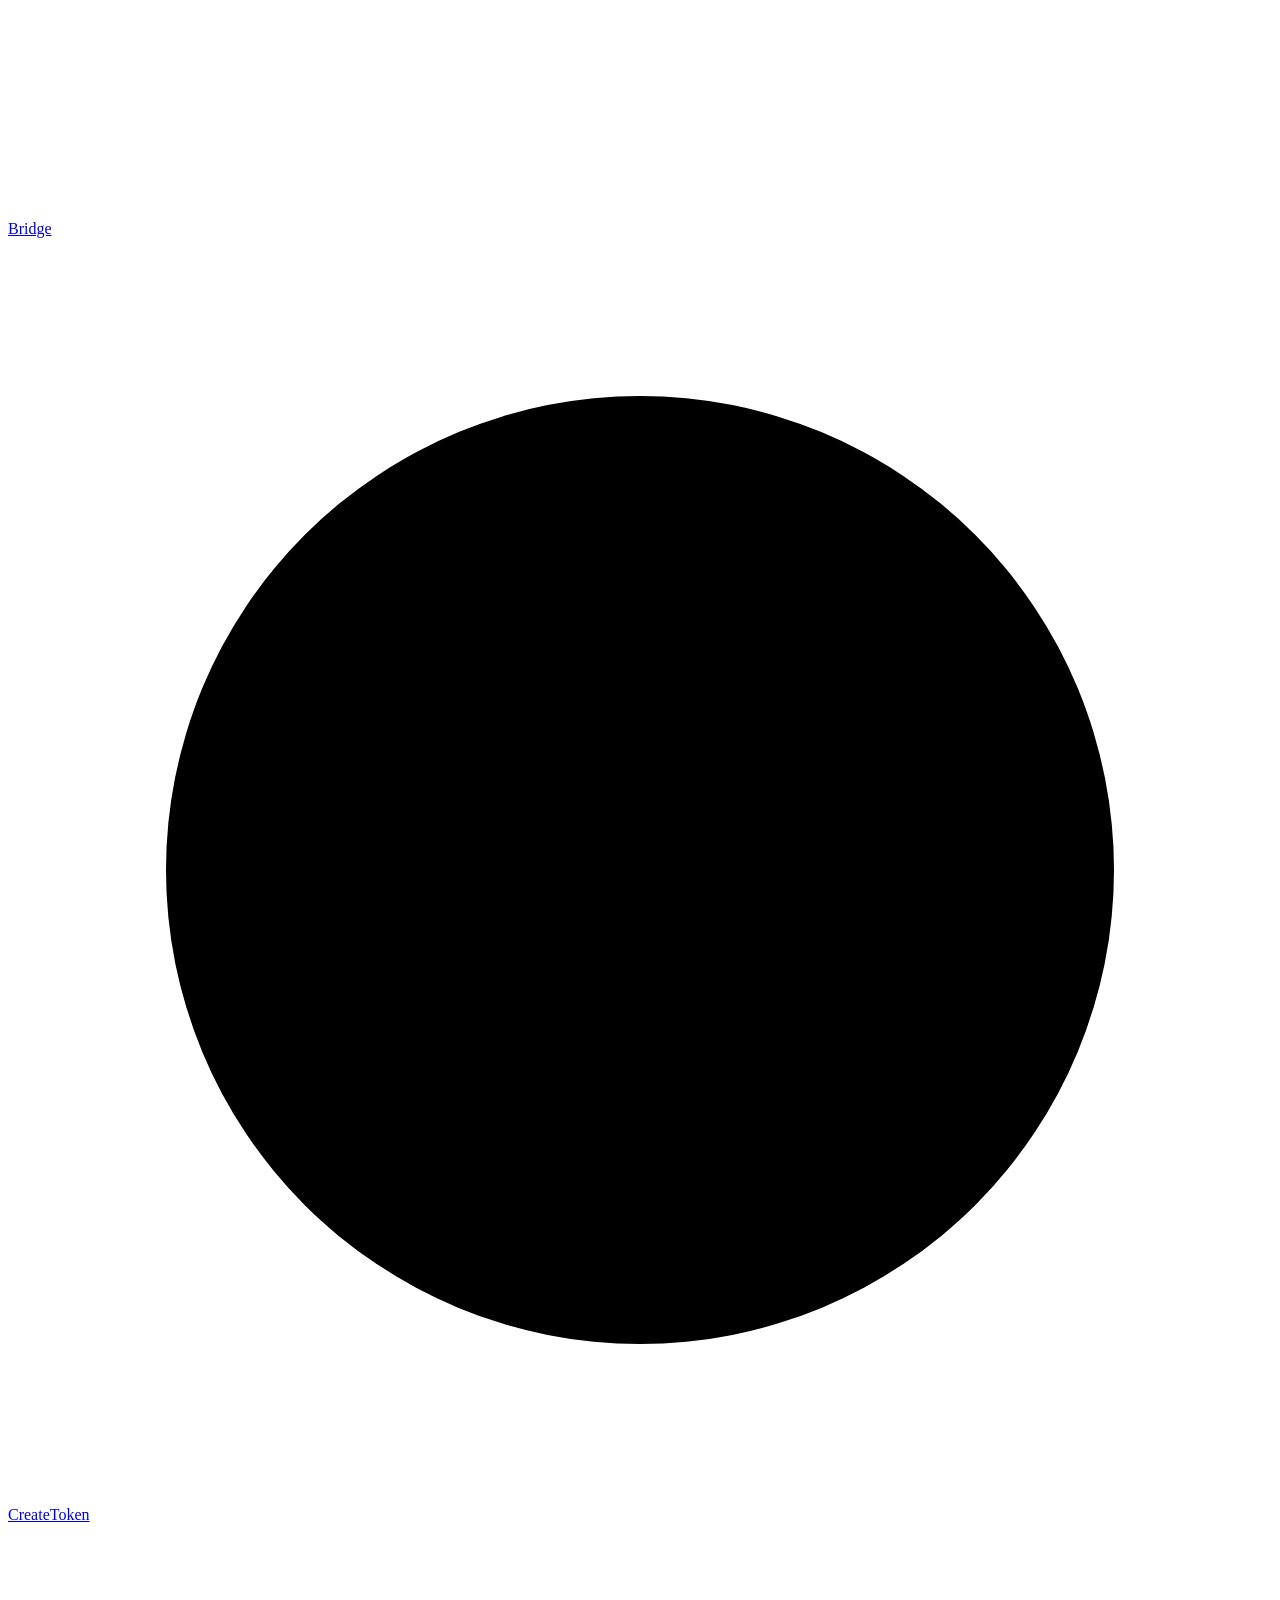
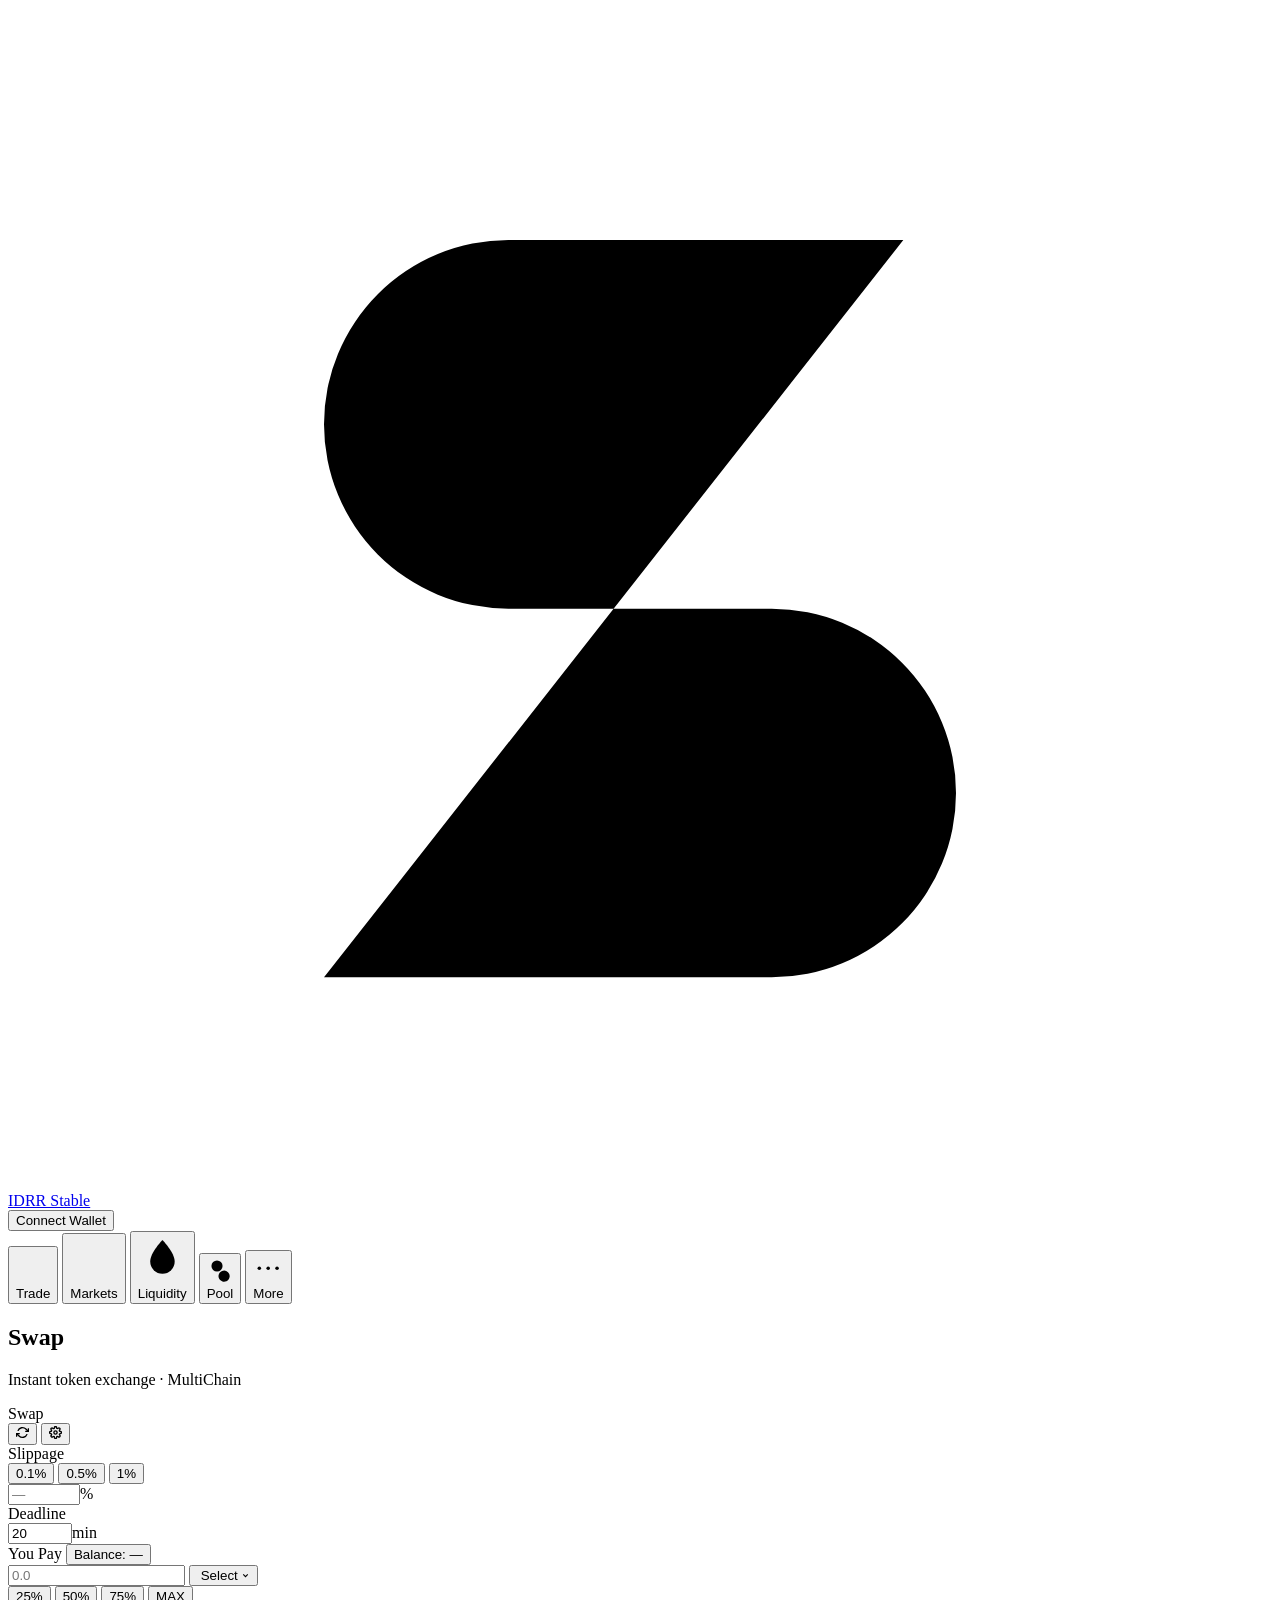
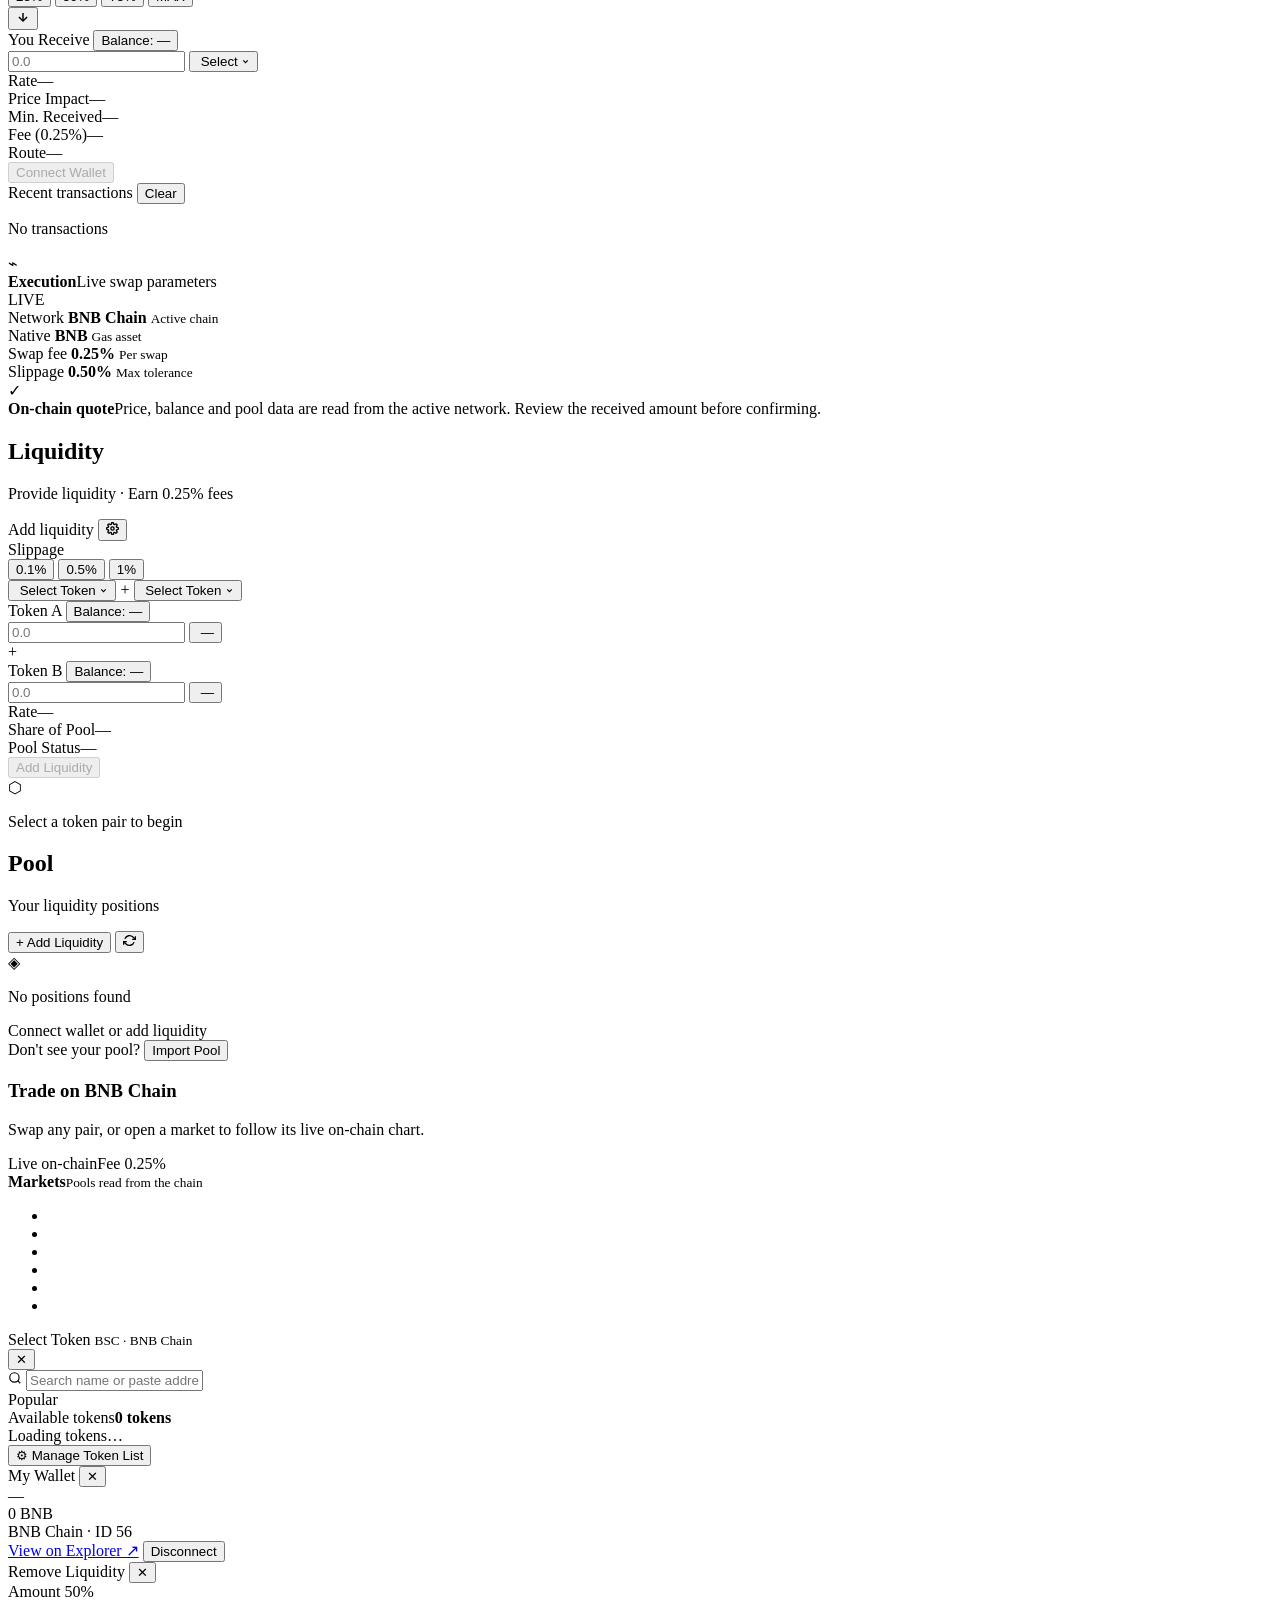
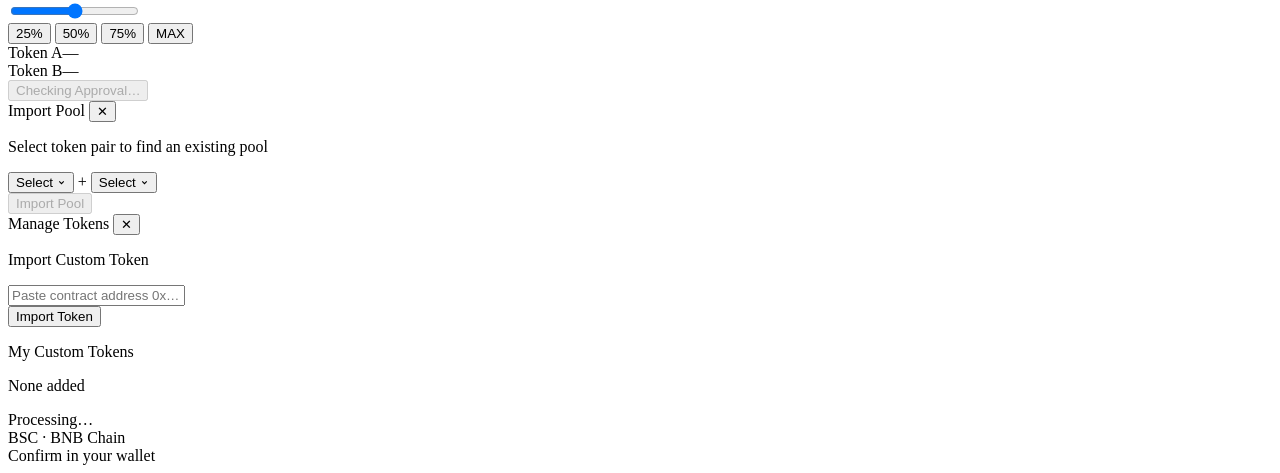
==== commit 12cd935a: "Add files via upload" ====
--- a/index.html
+++ b/index.html
@@ -1,74 +1,76 @@
 <!DOCTYPE html>
-<html lang="en">
+<html lang="en" data-theme="dark">
 
 <head>
     <meta charset="UTF-8" />
-    <meta name="viewport" content="width=device-width,initial-scale=1.0,maximum-scale=1.0,user-scalable=no" />
-    <link rel="icon" type="image/png" href="https://recehdex.github.io/favicon.png" />
-    <link rel="shortcut icon" type="image/png" href="https://recehdex.github.io/favicon.png" />
-    <link rel="apple-touch-icon" href="/pwa/icons/icon-192.png" />
-    <link rel="manifest" href="/pwa/manifest.webmanifest" />
-    <meta name="theme-color" content="#070a0f" />
-    <meta name="mobile-web-app-capable" content="yes" />
-    <meta name="apple-mobile-web-app-capable" content="yes" />
-    <meta name="apple-mobile-web-app-status-bar-style" content="black-translucent" />
-    <meta name="apple-mobile-web-app-title" content="RECEH DEX" />
+    <meta name="viewport" content="width=device-width,initial-scale=1,viewport-fit=cover" />
+    <link rel="icon" type="image/png" href="https://cryptoreceh.com/favicon.png" />
+    <link rel="shortcut icon" type="image/png" href="https://cryptoreceh.com/favicon.png" />
     <title>Receh DEX – Multichain Token Swap & Liquidity</title>
     <meta name="description"
-        content="Receh DEX adalah decentralized exchange untuk swap, pair, dan likuiditas token di BNB Smart Chain dan Riche Chain. Cepat, ringan, dan mudah digunakan." />
+        content="Receh DEX adalah decentralized exchange untuk swap, pair, dan likuiditas token di BNB Smart Chain. Cepat, ringan, dan mudah digunakan." />
     <link rel="canonical" href="https://recehdex.github.io/">
     <link rel="preconnect" href="https://fonts.googleapis.com">
-    <link
-        href="https://fonts.googleapis.com/css2?family=Orbitron:wght@400;500;700;900&family=Space+Grotesk:wght@300;400;500;600;700&family=JetBrains+Mono:wght@300;400;500&display=swap"
+    <link rel="preconnect" href="https://fonts.gstatic.com" crossorigin>
+    <link href="https://fonts.googleapis.com/css2?family=Plus+Jakarta+Sans:wght@400;500;600;700;800&display=swap"
         rel="stylesheet">
-  <script type="module" crossorigin src="/assets/index-CA02jV62.js"></script>
-  <link rel="stylesheet" crossorigin href="/assets/index-DgJNN0kg.css">
+  <script type="module" crossorigin src="/assets/index-LURuJBM1.js"></script>
+  <link rel="stylesheet" crossorigin href="/assets/index-lqOQjAJ-.css">
 </head>
 
 <body>
-    <canvas id="bgCanvas" class="bg-canvas"></canvas>
-    <div class="scanlines"></div>
-
-    <!-- ======= NAVBAR ======= -->
+    <div class="bg-fx" aria-hidden="true"><i class="fx-a"></i><i class="fx-b"></i><i class="fx-c"></i><i
+            class="fx-grid"></i></div>
+    <a class="skip-link" href="#main">Skip to content</a>
+
     <nav class="navbar">
         <a class="logo" href="./" aria-label="RECEH DEX home">
-            <img class="logo-image" src="/pwa/icons/icon-192.png" alt="RECEH DEX" width="28" height="28"
+            <img class="logo-image" src="/img/logo.png" alt="RECEH DEX" width="28" height="28"
                 decoding="async" />
-            <span class="logo-text">RECEH<em>DEX</em></span>
+            <span class="logo-text">Receh<em>DEX</em></span>
         </a>
 
         <div class="nav-center" id="navCenter">
-            <button class="nav-link active" data-page="swap">Swap</button>
+            <button class="nav-link active" data-page="trade">Trade</button>
+            <button class="nav-link" data-page="swap" hidden>Swap</button>
+            <button class="nav-link" data-page="markets">Markets</button>
             <button class="nav-link" data-page="liquidity">Liquidity</button>
             <button class="nav-link" data-page="pool">Pool</button>
-            <a class="nav-link ext" data-link="listing" href="https://dex.cryptoreceh.com/listing/">Listing</a>
-            <a class="nav-link ext" data-link="info" href="https://dex.cryptoreceh.com/info/">PairInfo</a>
-            <a class="nav-link ext" data-link="staking" href="https://cryptoreceh.com/staking/"
-                target="_blank">Staking</a>
-            <a class="nav-link ext" data-link="sale" href="https://cryptoreceh.com/buy/" target="_blank">TokenSale</a>
-            <a class="nav-link ext" href="https://bridge.cryptoreceh.com/" target="_blank">Bridge</a>
-            <a class="nav-link ext" href="https://app.cryptoreceh.com/" target="_blank">CreateToken</a>
-            <a class="nav-link ext" href="https://idrr.cryptoreceh.com/" target="_blank">IDRR Stable</a>
+            <button class="nav-link" data-page="admin" hidden>Admin</button>
+            <div class="nav-more" id="navMore">
+                <button class="nav-link nav-more-btn" id="navMoreBtn" type="button" aria-haspopup="true"
+                    aria-expanded="false">More <span aria-hidden="true">▾</span></button>
+                <div class="nav-more-menu" id="navMoreMenu" role="menu">
+                    <div class="menu-cap">Explore</div>
+                    <a role="menuitem" data-link="listing" href="https://dex.cryptoreceh.com/listing/">Listing</a>
+                    <a role="menuitem" data-link="markets" href="https://cryptoreceh.com/markets/">CEX Market</a>
+                    <a role="menuitem" data-link="staking" href="https://cryptoreceh.com/staking/"
+                        target="_blank">Staking</a>
+                    <a role="menuitem" data-link="launch" href="https://cryptoreceh.com/launchpad/" target="_blank">TokenLaunch</a>
+                    <a role="menuitem" href="https://bridge.cryptoreceh.com/" target="_blank">Bridge</a>
+                    <a role="menuitem" href="https://app.cryptoreceh.com/" target="_blank">CreateToken</a>
+                    <a role="menuitem" href="https://idrr.cryptoreceh.com/" target="_blank">IDRR Stable</a>
+                </div>
+            </div>
         </div>
 
         <div class="nav-end">
 
             <div class="net-switch" id="netSwitch">
-                <button class="net-btn" id="netBtn" type="button" aria-haspopup="listbox" aria-expanded="false"
-                    aria-label="Select network" data-state="ok">
+                <button class="net-btn" id="netBtn" type="button" aria-label="Network" data-state="ok">
                     <img class="net-logo" id="netBtnLogo" alt="" width="20" height="20" decoding="async" />
                     <span class="net-btn-name" id="netBtnName">BSC</span>
                     <span class="net-dot" aria-hidden="true"></span>
-                    <svg class="net-caret" width="10" height="10" viewBox="0 0 24 24" fill="none" stroke="currentColor"
-                        stroke-width="3" aria-hidden="true">
-                        <polyline points="6 9 12 15 18 9" />
-                    </svg>
                 </button>
-                <div class="net-menu" id="netMenu" role="listbox" aria-label="Network"></div>
             </div>
 
             <button class="wallet-pill" id="walletBtn">
-                <span class="wp-icon">◈</span>
+                <svg class="wp-icon" width="16" height="16" viewBox="0 0 24 24" fill="none" stroke="currentColor"
+                    stroke-width="2" stroke-linecap="round" stroke-linejoin="round" aria-hidden="true">
+                    <path d="M20 7H5a2 2 0 0 1 0-4h13v4z" />
+                    <path d="M3 5v14a2 2 0 0 0 2 2h15V7" />
+                    <circle cx="16.5" cy="14" r="1.2" fill="currentColor" />
+                </svg>
                 <span class="wp-text" id="wpText">Connect</span>
             </button>
             <button class="burger" id="burgerBtn" aria-label="Menu">
@@ -77,43 +79,93 @@
         </div>
     </nav>
 
-    <!-- Mobile menu -->
-    <div class="mob-menu" id="mobMenu">
-        <button class="mob-link active" data-page="swap">⇄&nbsp;&nbsp;Swap</button>
-        <button class="mob-link" data-page="liquidity">⊕&nbsp;&nbsp;Liquidity</button>
-        <button class="mob-link" data-page="pool">◈&nbsp;&nbsp;Pool</button>
-        <a class="mob-link" data-link="listing" href="https://dex.cryptoreceh.com/listing/">↗&nbsp;&nbsp;Listing</a>
-        <a class="mob-link" data-link="info" href="https://dex.cryptoreceh.com/info/">↗&nbsp;&nbsp;PairInfo</a>
-        <a class="mob-link" data-link="staking" href="https://cryptoreceh.com/staking/"
-            target="_blank">↗&nbsp;&nbsp;Staking</a>
-        <a class="mob-link" data-link="sale" href="https://cryptoreceh.com/buy/"
-            target="_blank">↗&nbsp;&nbsp;TokenSale</a>
-        <a class="mob-link" href="https://bridge.cryptoreceh.com/" target="_blank">↗&nbsp;&nbsp;Bridge</a>
-        <a class="mob-link" href="https://app.cryptoreceh.com/" target="_blank">↗&nbsp;&nbsp;CreateToken</a>
-        <a class="mob-link" href="https://idrr.cryptoreceh.com/" target="_blank">↗&nbsp;&nbsp;IDRR Stable</a>
-        <div class="mob-sep"></div>
-        <div class="mob-net-label">Network</div>
-        <div class="mob-net" id="mobNet" role="listbox" aria-label="Network"></div>
-        <div class="mob-sep"></div>
+    <div class="mob-menu" id="mobMenu" role="dialog" aria-label="More">
+        <div class="mob-grab" aria-hidden="true"></div>
+        <button class="mob-link" data-page="admin" hidden>Admin</button>
+        <button class="mob-link" data-page="swap" hidden>Swap</button>
+        <div class="mob-cap">Explore</div>
+        <div class="mob-grid">
+            <a class="mob-tile" data-link="listing" href="https://dex.cryptoreceh.com/listing/"><i><svg
+                        viewBox="0 0 24 24" aria-hidden="true">
+                        <path d="M8 6h13M8 12h13M8 18h13M3 6h.01M3 12h.01M3 18h.01" />
+                    </svg></i><span>Listing</span></a>
+            <a class="mob-tile" data-link="markets" href="https://cryptoreceh.com/markets/"><i><svg viewBox="0 0 24 24"
+                        aria-hidden="true">
+                        <circle cx="12" cy="12" r="9" />
+                        <path d="M12 11v5M12 8h.01" />
+                    </svg></i><span>CEX Markets</span></a>
+            <a class="mob-tile" data-link="staking" href="https://cryptoreceh.com/staking/" target="_blank"
+                rel="noopener"><i><svg viewBox="0 0 24 24" aria-hidden="true">
+                        <path d="M12 2l9 5-9 5-9-5 9-5zM3 12l9 5 9-5M3 17l9 5 9-5" />
+                    </svg></i><span>Staking</span></a>
+            <a class="mob-tile" data-link="launch" href="https://cryptoreceh.com/launchpad/" target="_blank" rel="noopener"><i><svg
+                        viewBox="0 0 24 24" aria-hidden="true">
+                        <path
+                            d="M20 12v9H4v-9M2 7h20v5H2zM12 22V7M12 7H7.5a2.5 2.5 0 1 1 0-5C11 2 12 7 12 7zM12 7h4.5a2.5 2.5 0 1 0 0-5C13 2 12 7 12 7z" />
+                    </svg></i><span>TokenLaunch</span></a>
+            <a class="mob-tile" href="https://bridge.cryptoreceh.com/" target="_blank" rel="noopener"><i><svg
+                        viewBox="0 0 24 24" aria-hidden="true">
+                        <path d="M3 17c0-6 4-9 9-9s9 3 9 9M3 17h18M7 17v-4M12 17V8M17 17v-4" />
+                    </svg></i><span>Bridge</span></a>
+            <a class="mob-tile" href="https://app.cryptoreceh.com/" target="_blank" rel="noopener"><i><svg
+                        viewBox="0 0 24 24" aria-hidden="true">
+                        <circle cx="12" cy="12" r="9" />
+                        <path d="M12 8v8M8 12h8" />
+                    </svg></i><span>CreateToken</span></a>
+            <a class="mob-tile" href="https://idrr.cryptoreceh.com/" target="_blank" rel="noopener"><i><svg
+                        viewBox="0 0 24 24" aria-hidden="true">
+                        <path d="M12 2v20M17 6H9.5a3.5 3.5 0 0 0 0 7h5a3.5 3.5 0 0 1 0 7H6" />
+                    </svg></i><span>IDRR Stable</span></a>
+        </div>
         <div class="mob-wallet-area" id="mobWalletArea">
             <button class="action-btn" id="mobConnectBtn">Connect Wallet</button>
         </div>
     </div>
     <div class="mob-overlay" id="mobOverlay"></div>
 
-    <!-- ======= MAIN ======= -->
-    <main class="main-content">
-
-        <!-- ===== SWAP ===== -->
-        <section class="page active" id="page-swap">
+    <nav class="tabbar" id="tabbar" aria-label="Main navigation">
+        <button type="button" class="tab active" data-page="trade"><i aria-hidden="true"><svg viewBox="0 0 24 24"
+                    aria-hidden="true">
+                    <path d="M7 4v13M7 17l-3-3M7 17l3-3" />
+                    <path d="M17 20V7M17 7l-3 3M17 7l3 3" />
+                </svg></i><span>Trade</span></button>
+        <button type="button" class="tab" data-page="swap" hidden><i aria-hidden="true"><svg viewBox="0 0 24 24"
+                    aria-hidden="true">
+                    <path d="M7 4v13M7 17l-3-3M7 17l3-3" />
+                    <path d="M17 20V7M17 7l-3 3M17 7l3 3" />
+                </svg></i><span>Swap</span></button>
+        <button type="button" class="tab" data-page="markets"><i aria-hidden="true"><svg viewBox="0 0 24 24"
+                    aria-hidden="true">
+                    <path d="M4 20V10M10 20V4M16 20v-7M22 20H2" />
+                </svg></i><span>Markets</span></button>
+        <button type="button" class="tab" data-page="liquidity"><i aria-hidden="true"><svg viewBox="0 0 24 24"
+                    aria-hidden="true">
+                    <path d="M12 3s6 6.2 6 10.5a6 6 0 0 1-12 0C6 9.2 12 3 12 3z" />
+                </svg></i><span>Liquidity</span></button>
+        <button type="button" class="tab" data-page="pool"><i aria-hidden="true"><svg viewBox="0 0 24 24"
+                    aria-hidden="true">
+                    <circle cx="9" cy="9" r="5" />
+                    <path d="M13.5 13.5A5 5 0 1 0 20 20a5 5 0 0 0-6.5-6.5z" />
+                </svg></i><span>Pool</span></button>
+        <button type="button" class="tab" id="tabMore" aria-label="More"><i aria-hidden="true"><svg viewBox="0 0 24 24"
+                    aria-hidden="true">
+                    <circle cx="5" cy="12" r="1.4" />
+                    <circle cx="12" cy="12" r="1.4" />
+                    <circle cx="19" cy="12" r="1.4" />
+                </svg></i><span>More</span></button>
+    </nav>
+
+    <main class="main-content" id="main">
+
+        <section class="page" id="page-swap">
             <div class="page-hd">
-                <h1>SWAP</h1>
+                <h1>Swap</h1>
                 <p id="swapSub">Instant token exchange · MultiChain</p>
             </div>
             <div class="center-wrap">
                 <div class="cyber-card">
                     <div class="card-bar">
-                        <span class="bar-tag">SWAP</span>
+                        <span class="bar-tag">Swap</span>
                         <div class="bar-acts">
                             <button class="icon-act" id="refreshBtn" title="Refresh price">
                                 <svg width="13" height="13" viewBox="0 0 24 24" fill="none" stroke="currentColor"
@@ -152,10 +204,8 @@
                         </div>
                     </div>
 
-                    <!-- Wrap banner -->
                     <div class="wrap-banner" id="wrapBanner" style="display:none"></div>
 
-                    <!-- From -->
                     <div class="tok-box" id="tokInBox">
                         <div class="tok-top">
                             <span class="tok-lbl">You Pay</span>
@@ -174,7 +224,6 @@
                             </button>
                         </div>
                         <div class="tok-bot">
-                            <span class="tok-usd" id="usdIn">—</span>
                             <div class="pcts">
                                 <button class="pct" data-p="25">25%</button>
                                 <button class="pct" data-p="50">50%</button>
@@ -194,7 +243,6 @@
                         </button>
                     </div>
 
-                    <!-- To -->
                     <div class="tok-box" id="tokOutBox">
                         <div class="tok-top">
                             <span class="tok-lbl">You Receive</span>
@@ -211,9 +259,6 @@
                                 </svg>
                             </button>
                         </div>
-                        <div class="tok-bot">
-                            <span class="tok-usd" id="usdOut">—</span>
-                        </div>
                     </div>
 
                     <div class="detail-box" id="swapDetails">
@@ -230,7 +275,7 @@
 
                 <div class="cyber-card txns-card">
                     <div class="card-bar">
-                        <span class="bar-tag">RECENT TXS</span>
+                        <span class="bar-tag">Recent transactions</span>
                         <button class="ghost-btn" id="clearTxs">Clear</button>
                     </div>
                     <div id="txsList">
@@ -249,7 +294,7 @@
                     <div class="info-grid">
                         <div class="info-stat">
                             <span>Network</span>
-                            <strong id="infoNetwork">BNB Smart Chain</strong>
+                            <strong id="infoNetwork">BNB Chain</strong>
                             <small>Active chain</small>
                         </div>
                         <div class="info-stat">
@@ -276,17 +321,17 @@
             </div>
         </section>
 
-        <!-- ===== LIQUIDITY ===== -->
         <section class="page" id="page-liquidity">
             <div class="page-hd">
-                <h1>LIQUIDITY</h1>
+                <h1>Liquidity</h1>
                 <p data-swap-fee="earn" data-tpl-earn="Provide liquidity · Earn {p}% fees">Provide liquidity · Earn
                     0.25% fees</p>
             </div>
             <div class="center-wrap single">
+                <div id="liqEarn"></div>
                 <div class="cyber-card">
                     <div class="card-bar">
-                        <span class="bar-tag">ADD LIQUIDITY</span>
+                        <span class="bar-tag">Add liquidity</span>
                         <button class="icon-act" id="liqSettBtn">
                             <svg width="13" height="13" viewBox="0 0 24 24" fill="none" stroke="currentColor"
                                 stroke-width="2.5">
@@ -376,10 +421,9 @@
             </div>
         </section>
 
-        <!-- ===== POOL ===== -->
         <section class="page" id="page-pool">
             <div class="page-hd">
-                <h1>POOL</h1>
+                <h1>Pool</h1>
                 <p>Your liquidity positions</p>
             </div>
             <div class="center-wrap single">
@@ -408,15 +452,40 @@
             </div>
         </section>
 
+        <section class="page active" id="page-trade" aria-label="Trade" aria-busy="true">
+            <div class="tp boot-tp" data-state="empty" data-view="swap">
+                <section class="tp-hero">
+                    <div>
+                        <h1 id="bootHeroTitle">Trade on BNB Chain</h1>
+                        <p>Swap any pair, or open a market to follow its live on-chain chart.</p>
+                    </div>
+                    <div class="tp-hero-chips"><span class="chip live"><i></i>Live on-chain</span><span class="chip">Fee 0.25%</span></div>
+                </section>
+                <div class="tp-grid">
+                    <section class="tp-discover" data-sec="discover">
+                        <div class="mk-box compact">
+                            <div class="mk-top"><div class="mk-title"><b>Markets</b><small>Pools read from the chain</small></div></div>
+                            <ul class="mk-list">
+                                <li class="mk-row sk"><span class="sk-line"></span></li><li class="mk-row sk"><span class="sk-line"></span></li><li class="mk-row sk"><span class="sk-line"></span></li><li class="mk-row sk"><span class="sk-line"></span></li><li class="mk-row sk"><span class="sk-line"></span></li><li class="mk-row sk"><span class="sk-line"></span></li>
+                            </ul>
+                        </div>
+                    </section>
+                    <aside class="tp-ticket" data-sec="trade">
+                        <div class="tp-market"><div class="boot-card" aria-hidden="true"><span class="sk-line sm"></span><span class="sk-line"></span><span class="sk-line"></span><span class="sk-line btn"></span></div></div>
+                    </aside>
+                </div>
+            </div>
+        </section>
+        <section class="page" id="page-markets" aria-label="Markets"><div class="boot-page" aria-hidden="true"><span class="sk-line sm"></span><span class="sk-line"></span><span class="sk-line"></span><span class="sk-line"></span></div></section>
+        <section class="page" id="page-admin" aria-label="Admin"><div class="boot-page" aria-hidden="true"><span class="sk-line sm"></span><span class="sk-line"></span><span class="sk-line"></span></div></section>
     </main>
 
-    <!-- ====== TOKEN MODAL ====== -->
     <div class="modal-wrap" id="tokModalWrap">
         <div class="modal" id="tokModal">
             <div class="modal-hd token-modal-head">
                 <div>
                     <span>Select Token</span>
-                    <small id="tokModalNetwork">BSC · BNB Smart Chain</small>
+                    <small id="tokModalNetwork">BSC · BNB Chain</small>
                 </div>
                 <button class="x-btn" id="closeTokModal" aria-label="Close token selector">✕</button>
             </div>
@@ -446,7 +515,6 @@
         </div>
     </div>
 
-    <!-- ====== WALLET DETAIL ====== -->
     <div class="modal-wrap" id="wdWrap">
         <div class="modal sm">
             <div class="modal-hd">
@@ -456,8 +524,7 @@
             <div class="wd-body">
                 <div class="wd-addr" id="wdAddr">—</div>
                 <div class="wd-bal" id="wdBal">0 BNB</div>
-                <!-- wdNet diupdate JS sesuai chain aktif -->
-                <div class="wd-net" id="wdNet">BNB Smart Chain · ID 56</div>
+                <div class="wd-net" id="wdNet">BNB Chain · ID 56</div>
                 <div class="wd-acts">
                     <a class="wd-act" id="wdExplorer" href="#" target="_blank">View on Explorer ↗</a>
                     <button class="wd-act red" id="disconnectBtn">Disconnect</button>
@@ -466,7 +533,6 @@
         </div>
     </div>
 
-    <!-- ====== REMOVE LIQUIDITY ====== -->
     <div class="modal-wrap" id="removeMWrap">
         <div class="modal">
             <div class="modal-hd">
@@ -494,7 +560,6 @@
         </div>
     </div>
 
-    <!-- ====== IMPORT POOL ====== -->
     <div class="modal-wrap" id="importMWrap">
         <div class="modal sm">
             <div class="modal-hd">
@@ -528,7 +593,6 @@
         </div>
     </div>
 
-    <!-- ====== MANAGE TOKENS ====== -->
     <div class="modal-wrap" id="manageMWrap">
         <div class="modal">
             <div class="modal-hd">
@@ -556,32 +620,44 @@
         </div>
     </div>
 
-    <!-- ====== TX MASK ====== -->
     <div class="tx-mask" id="txMask">
         <div class="tx-card">
             <div class="tx-spin"></div>
             <div class="tx-title" id="txTitle">Processing…</div>
-            <div class="tx-chain" id="txChain">BSC · BNB Smart Chain</div>
+            <div class="tx-chain" id="txChain">BSC · BNB Chain</div>
             <div class="tx-msg" id="txMsg">Confirm in your wallet</div>
         </div>
     </div>
 
-    <!-- ====== TOASTS ====== -->
     <div class="toast-stack" id="toastStack"></div>
 
-    <!-- ====== MOBILE PWA INSTALL PROMPT ====== -->
-    <div class="pwa-install-float" id="pwaInstallFloat" hidden role="dialog" aria-label="Install RECEH DEX">
-        <div class="pwa-install-icon"><img src="/pwa/icons/icon-192.png" alt="RECEH DEX" /></div>
-        <div class="pwa-install-copy">
-            <strong>Install RECEH DEX</strong>
-            <span>Tambahkan DEX ke layar utama untuk akses lebih cepat.</span>
-        </div>
-        <button class="pwa-install-action" id="pwaInstallBtn" type="button">Install</button>
-        <button class="pwa-install-close" id="pwaInstallClose" type="button" aria-label="Close">×</button>
-    </div>
-
-
-    <script src="/pwa/register.js" defer></script>
+    <script>
+        (function () {
+            try {
+                var q = new URLSearchParams(location.search), p = q.get('page');
+                if (['trade', 'markets', 'liquidity', 'pool', 'admin'].indexOf(p) < 0) p = 'trade';
+                var pages = document.querySelectorAll('.page'), i;
+                for (i = 0; i < pages.length; i++) pages[i].classList.remove('active');
+                var pg = document.getElementById('page-' + p); if (pg) pg.classList.add('active');
+                var links = document.querySelectorAll('.nav-link[data-page],.mob-link[data-page],.tab[data-page]');
+                for (i = 0; i < links.length; i++) links[i].classList.toggle('active', links[i].getAttribute('data-page') === p);
+                if (localStorage.getItem('rdex_admin_seen') === '1') {
+                    var ad = document.querySelectorAll('[data-page="admin"]');
+                    for (i = 0; i < ad.length; i++) ad[i].hidden = false;
+                }
+                var logo = document.getElementById('netBtnLogo');
+                if (logo) logo.src = 'https://raw.githubusercontent.com/recehdex/recehdex.github.io/refs/heads/main/images/bsc-logo-100x100.png';
+            } catch (e) { }
+        })();
+    </script>
+    <script>
+        (function () {
+            try {
+                if (navigator.serviceWorker) navigator.serviceWorker.getRegistrations().then(function (rs) { rs.forEach(function (r) { r.unregister(); }); });
+                if (window.caches) caches.keys().then(function (ks) { ks.forEach(function (k) { caches.delete(k); }); });
+            } catch (e) { }
+        })();
+    </script>
 </body>
 
-</html>+</html>
